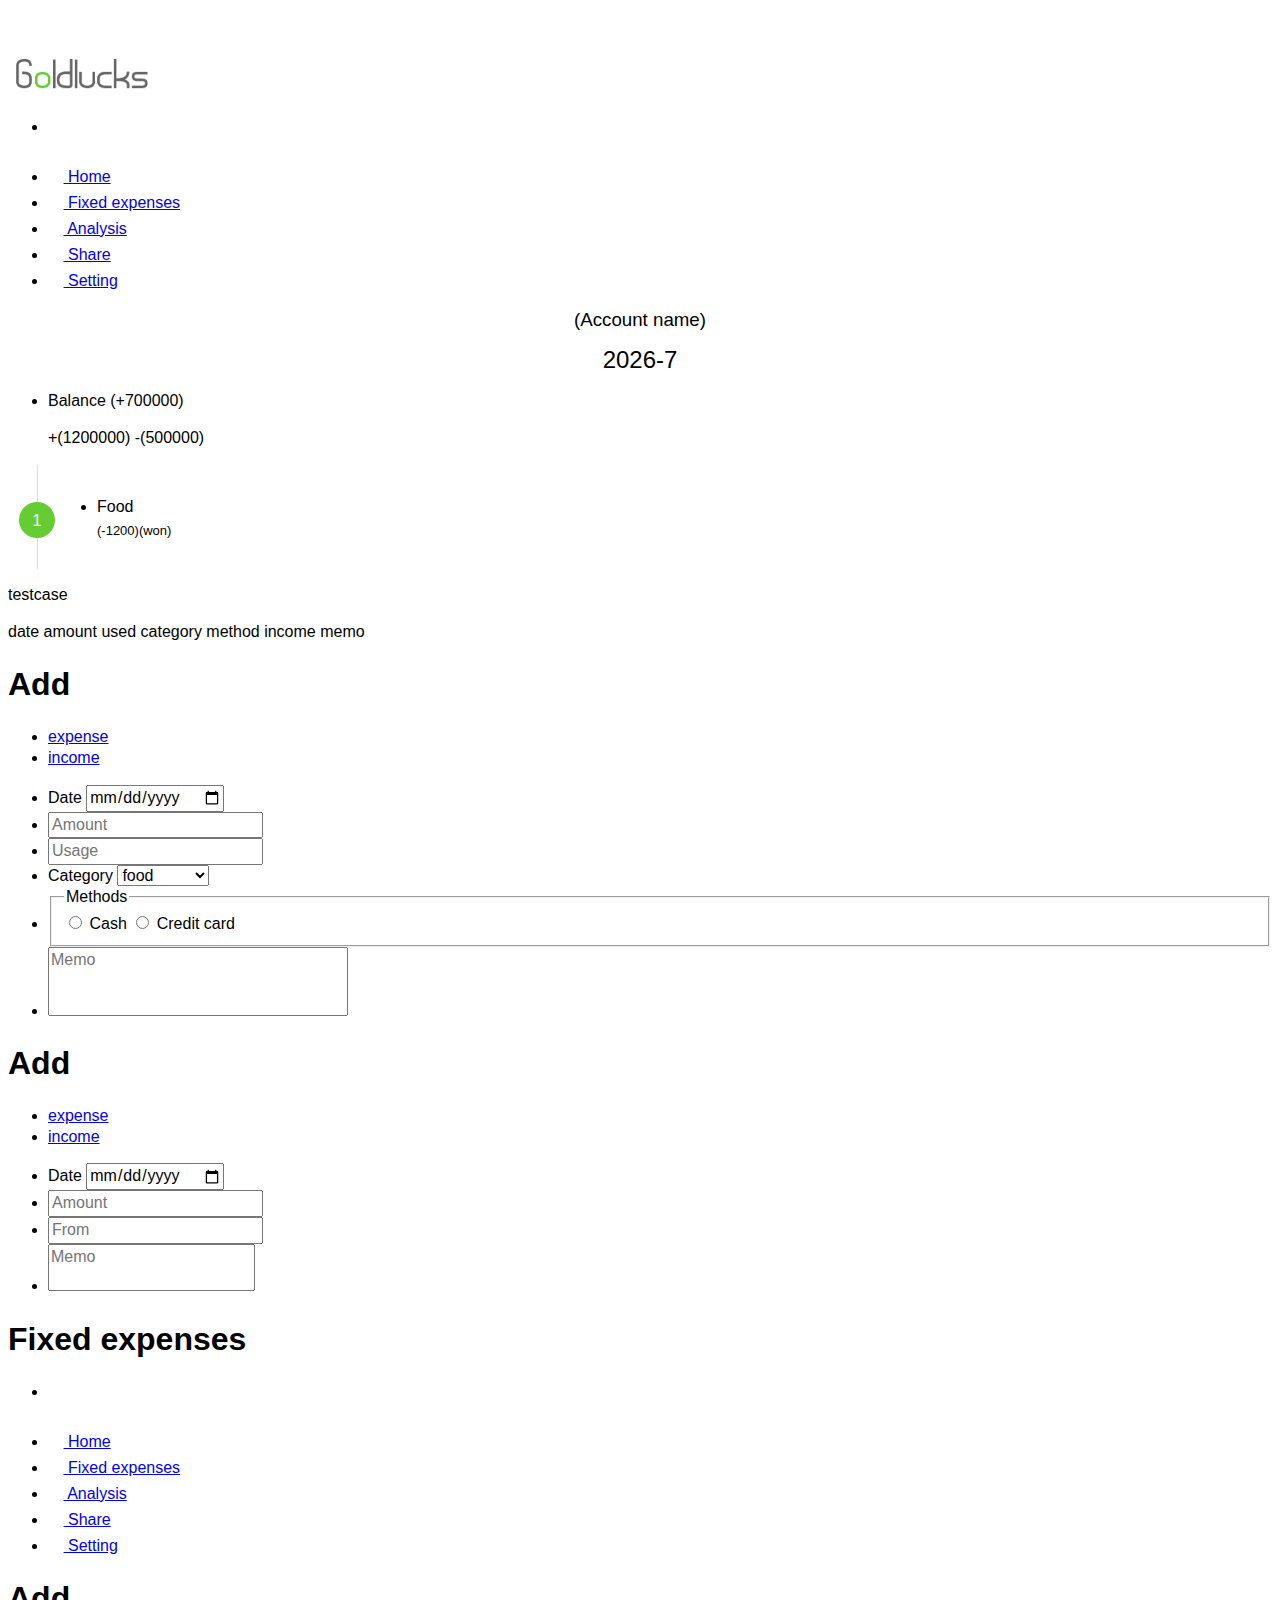
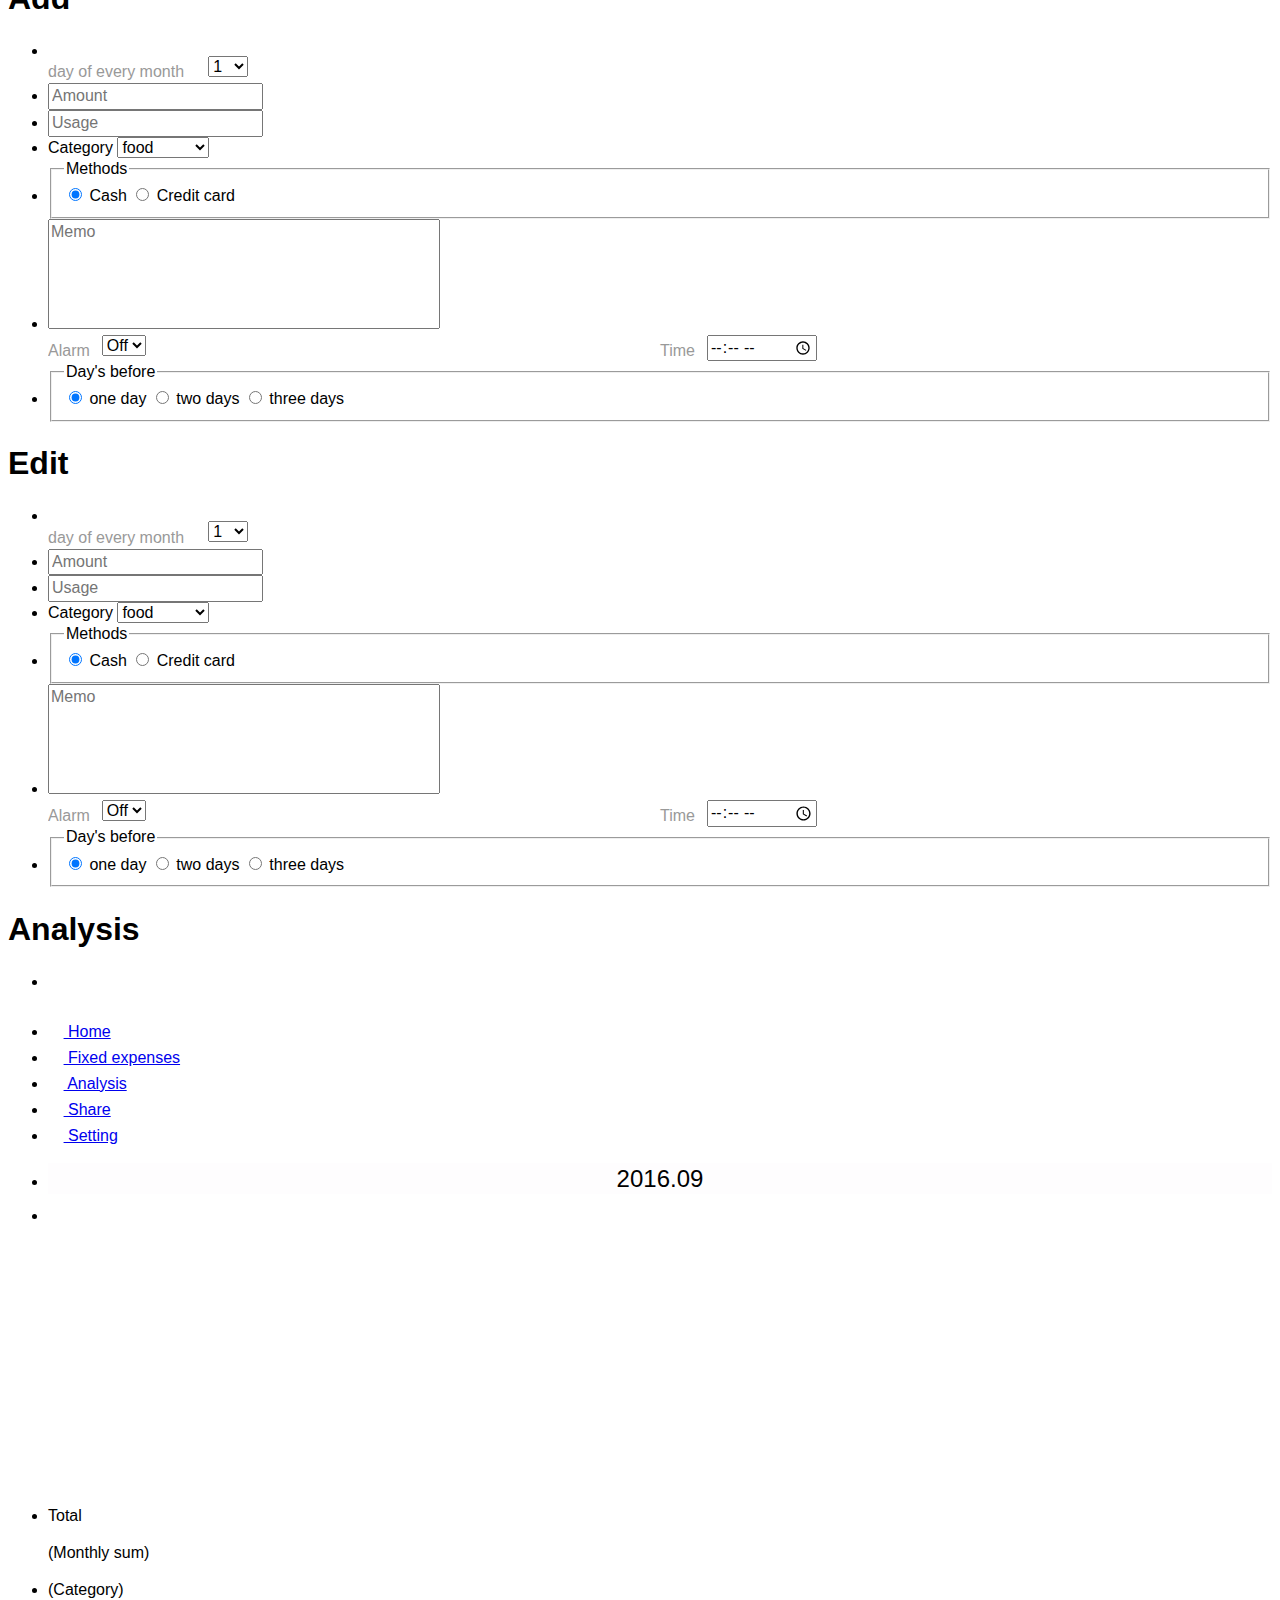
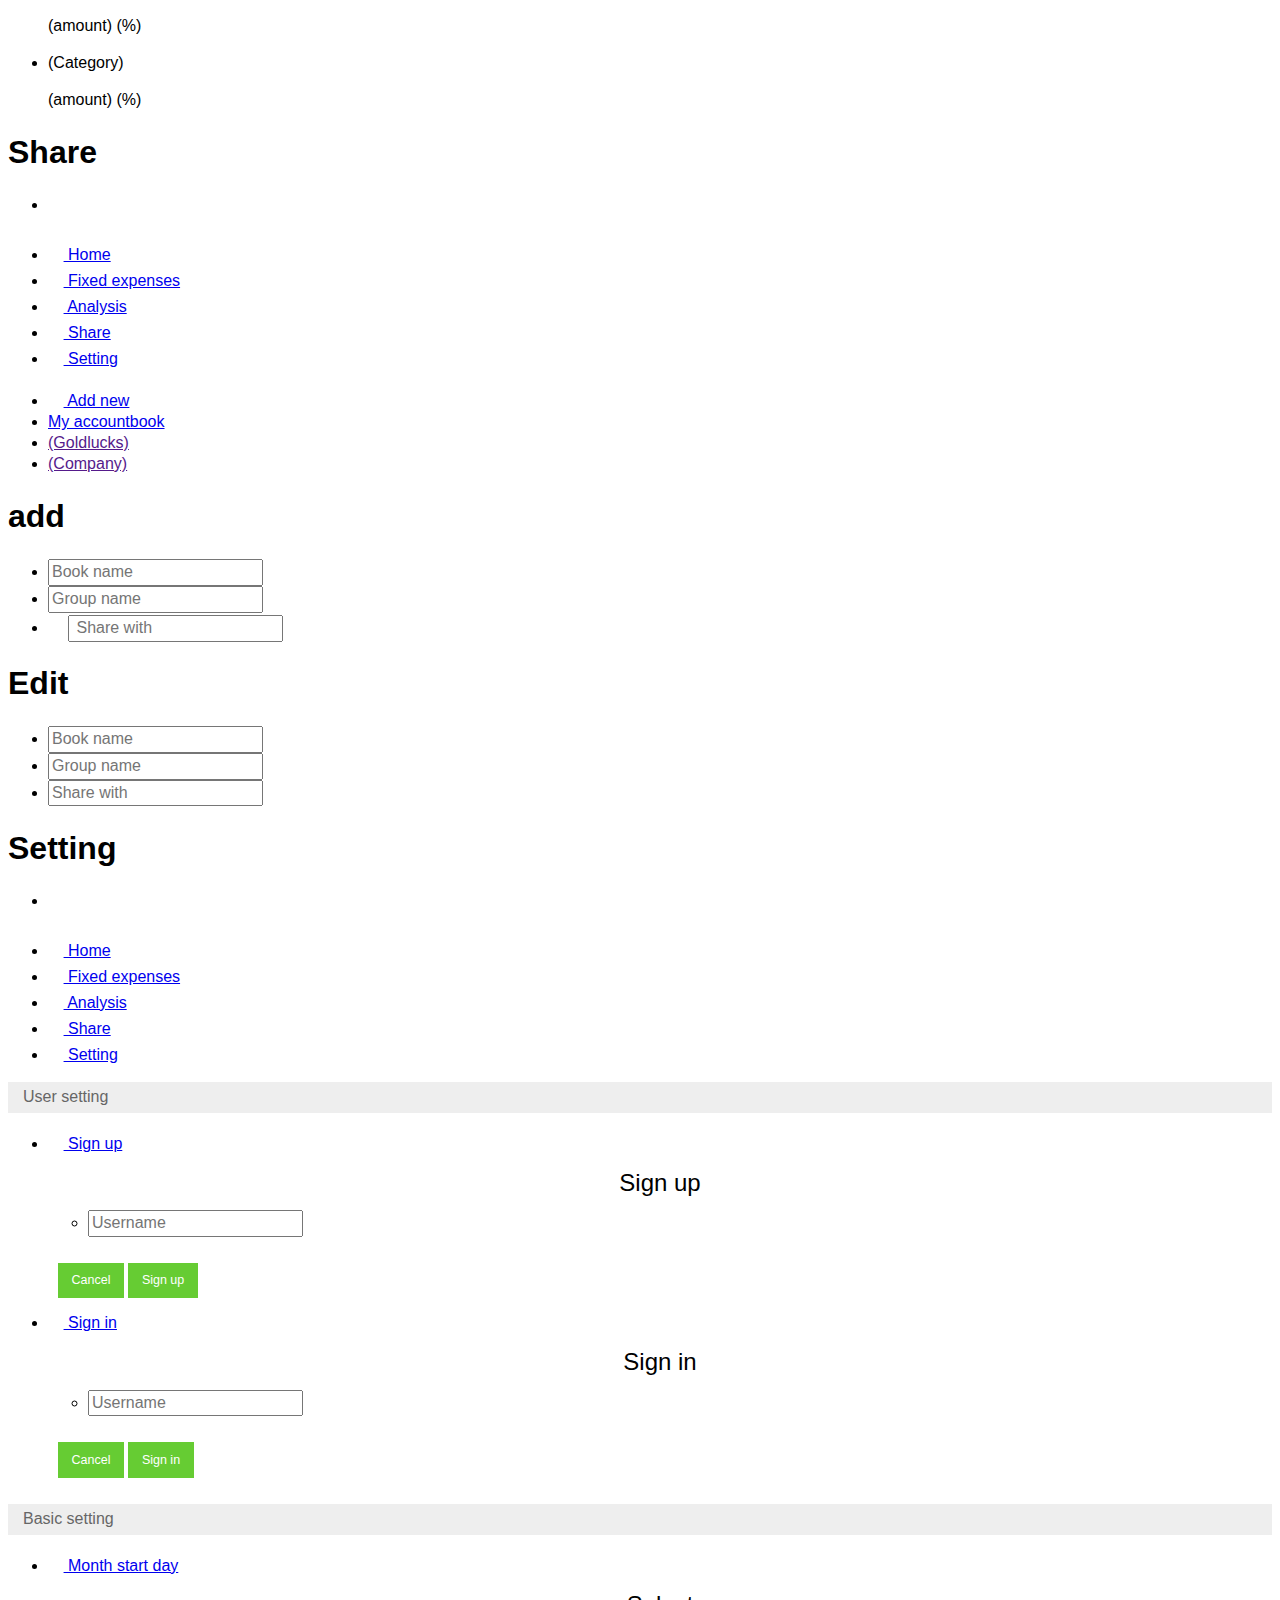
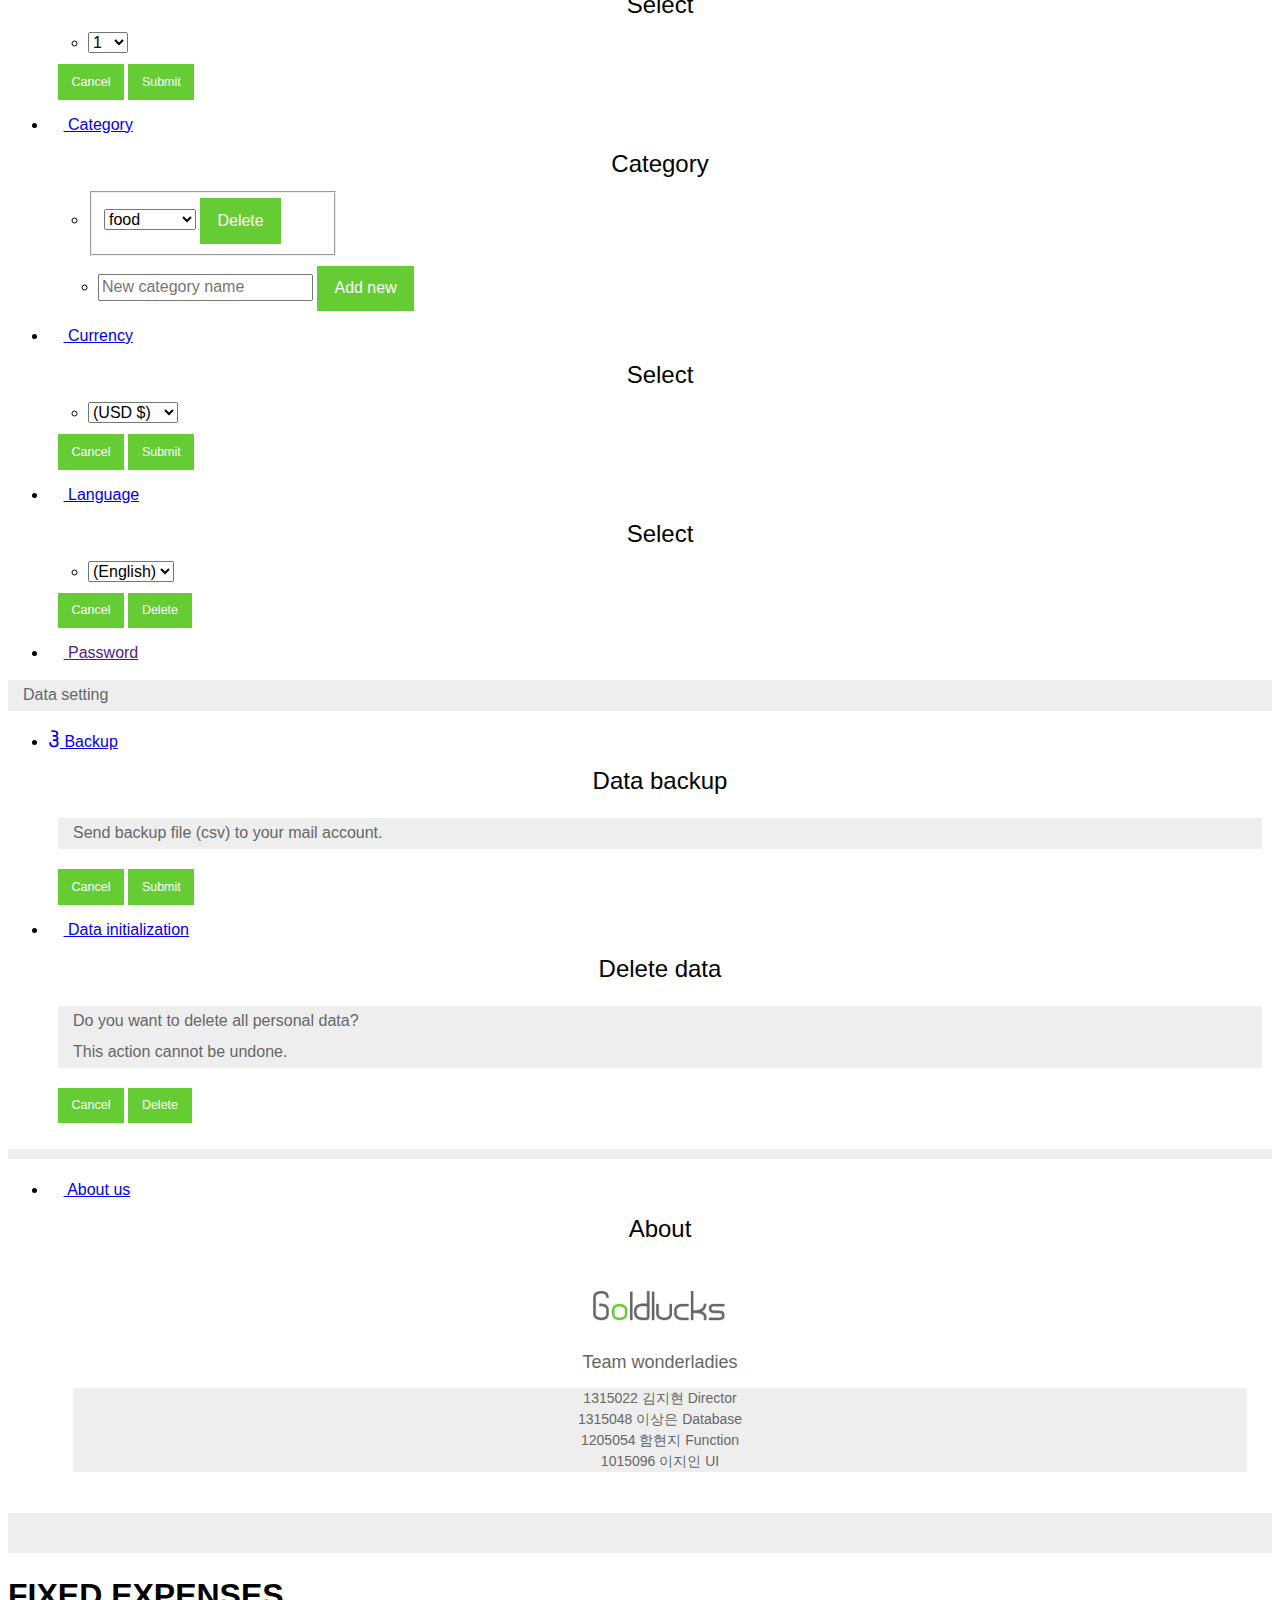
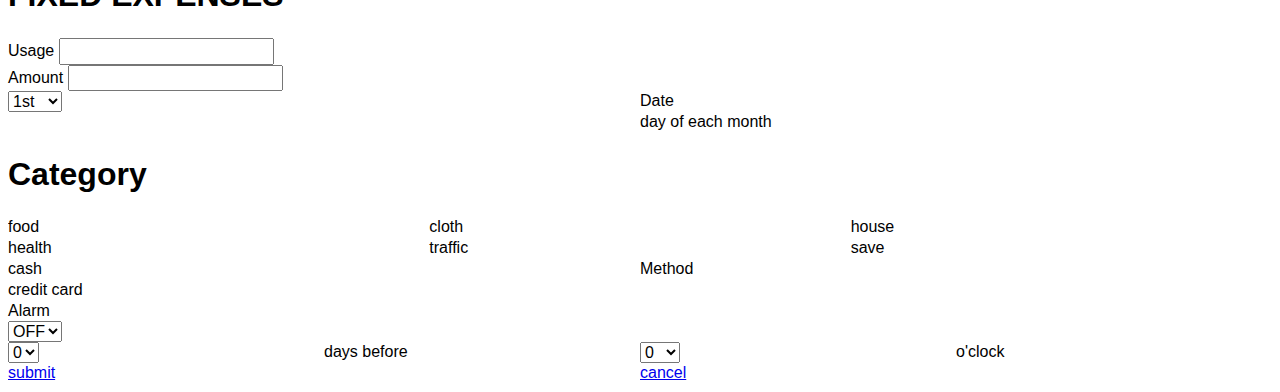
==== index.html @ 61379278 "Merge all html files in one file(INDEX.html)**" ====
﻿﻿<!DOCTYPE html>
<html>

<head>
    <meta http-equiv="content-type" content="text/html; charset=utf-8">
    <meta name="viewport" content="width=device-width, initial-scale=1.0, user-scalable=no">
    <title>Goldlucks</title>
    <link rel="stylesheet" type="text/css" href="css/jquery.mobile.theme.css">
    <script type="text/javascript" src="js/jquery.js"></script>
    <script type="text/javascript" src="js/jquery.mobile-1.4.5.js"></script>
    <script type="text/javascript" src="js/alarm.js"></script>
    <script type="text/javascript" src="js/database.js"></script>
    <script type="text/javascript" src="js/main.js"></script>
        <script src="js/echarts.js"></script>
    <script type="text/javascript">
        // configure for module loader
        require.config({
            paths: {
                echarts: './js'
            }
        });

        // use
        require(
            [
                'echarts', // require the specific chart type
                'echarts/chart/pie'
            ],
            function (ec) {
                // Initialize after dom ready
                var myChart = ec.init(document.getElementById('chart'), 'helianthus');
                var idx = 1;
                var option = {
                    title: {
                        /*
                            text: 'Analysis',
                            subtext: 'now successT_T',
                            x:'center'*/
                    },
                    tooltip: {
                        trigger: 'item',
                        formatter: "{a} <br/>{b} : {c} ({d}%)"
                    },
                    legend: {
                        /*  orient : 'vertical',
                          x : 'left', */
                        y: 'bottom',
                        data: ['data1', 'data2', 'data3', 'data4', 'data5']
                    },
                    toolbox: {
                        show: false,
                        feature: {
                            mark: { show: false },
                            dataView: { show: false, readOnly: true },
                            magicType: {
                                show: false,
                                type: ['pie', 'funnel'],
                                option: {
                                    funnel: {
                                        x: '25%',
                                        width: '50%',
                                        funnelAlign: 'left',
                                        max: 1548
                                    }
                                }
                            },
                            restore: { show: false },
                            saveAsImage: { show: false }
                        }
                    },
                    series: [
                        {
                            name: 'ddd',
                            type: 'pie',
                            radius: '70%',
                            center: ['50%', '45%'],
                            data: [
                                { value: 335, name: 'data1' },
                                { value: 310, name: 'data2' },
                                { value: 234, name: 'data3' },
                                { value: 135, name: 'data4' },
                                { value: 1548, name: 'data5' }
                            ]
                        }
                    ]
                };               // Load data into the ECharts instance 
                myChart.setOption(option);
            }
        );
    </script>
</head>

<body>
    <div data-role="page" id="mainpage">
        <div data-role="header" data-position="fixed" data-tap-toggle="false">
            <a href="#sidebar" data-icon="ion-navicon-round" data-iconpos="notext"></a>
            <h1 class="header-title"><img src="images/logo.png" width="150" height="45"></h1>
            <a href="#page1" data-ajax="false" data-icon="ion-plus" data-iconpos="notext"></a>
        </div>
        <div data-role="panel" data-display="push" id="sidebar">
            <ul data-role="listview">
                <li class="aa"><div><img class="ui-center" src="images/panel.png" width="150" height="45"></div>
                </li>
                <li><a href="#slidebar" data-ajax="false"><i class="ui-icon-ion-android-home"></i>
                Home</a>
                </li>
                <li><a href="#fixed" data-ajax="false"><i class="ui-icon-ion-card"></i>
                Fixed expenses</a>
                </li>
                <li><a href="test.html#analysis" data-ajax="false"><i class="ui-icon-ion-pie-graph"></i>
                Analysis</a>
                </li>
                <li><a href="#share" data-ajax="false"><i class="ui-icon-ion-android-people"></i>
                Share</a>
                </li>
                <li><a href="#setting" data-ajax="false"><i class="ui-icon-ion-android-settings"></i>
                Setting</a>
                </li>
            </ul>
        </div>
        <div data-role="content" id="mainContents">
            <div data-role="content" data-theme="c" data-position="fixed" data-tap-toggle="false">
                <h3>(Account name)</h3>
                <h2 id="mainMonths">
                <a href="#"><i class="ui-icon-ion-ios-arrow-back"></i></a>
                2016.09
                <a href="#"><i class="ui-icon-ion-ios-arrow-forward"></i></a></h2>
            </div>
            <ul data-role="listview">
                <li data-role="fieldcontain">
                    Balance (+700000)
                    <p class="ui-li-aside">+(1200000) -(500000)</p>
                </li>
            </ul>
            <section id="cd-timeline" class="cd-container">
                <div class="cd-timeline-block">
                    <div class="cd-timeline-img">
                        <span class="cd-date">8</span>
                    </div>
                    <div class="cd-timeline-content">
                        <ul data-role="listview">
                            <li>(food)
                                <p class="ui-li-aside2">(-12000)(won)</p>
                            </li>
                            <li>(coffee)
                                <p class="ui-li-aside2">(-8000)(won)</p>
                            </li>
                            <li>(education)
                                <p class="ui-li-aside2">(-150000)(won)</p>
                            </li>
                        </ul>
                    </div>
                </div>
                <div class="cd-timeline-block">
                    <div class="cd-timeline-img">
                        <span class="cd-date">9</span>
                    </div>
                    <div class="cd-timeline-content">
                        <ul data-role="listview">
                            <li>(coffee)
                                <p class="ui-li-aside2">(-6000)(won)</p>
                            </li>
                            <li>(allowance)
                                <p class="ui-li-aside1">(+50000)(won)</p>
                            </li>
                        </ul>
                    </div>
                </div>
                <div class="cd-timeline-block">
                    <div class="cd-timeline-img">
                        <span class="cd-date">10</span>
                    </div>
                    <div class="cd-timeline-content">
                        <ul data-role="listview">
                            <li>(traffic)
                                <p class="ui-li-aside2">(-4000)(won)</p>
                            </li>
                        </ul>
                    </div>
                </div>
                <div class="cd-timeline-block">
                    <div class="cd-timeline-img">
                        <span class="cd-date">12</span>
                    </div>
                    <div class="cd-timeline-content">
                        <ul data-role="listview">
                            <li>(salary)
                                <p class="ui-li-aside1">(+900000)(won)</p>
                            </li>
                            <li>(food)
                                <p class="ui-li-aside2">(-10000)(won)</p>
                            </li>
                            <li>(beauty)
                                <p class="ui-li-aside2">(-35000)(won)</p>
                            </li>
                            <li>(clothes)
                                <p class="ui-li-aside2">(-50000)(won)</p>
                            </li>
                        </ul>
                    </div>
                    <div class="cd-timeline-block">
                        <div class="cd-timeline-img">
                            <span class="cd-date">13</span>
                        </div>
                        <div class="cd-timeline-content">
                            <ul data-role="listview">
                                <li>(coffee)
                                    <p class="ui-li-aside2">(-6000)(won)</p>
                                </li>
                            </ul>
                        </div>
                    </div>
                </div>
            </section>
            <ul data-role="listview" id="id1">
            </ul>


    <!--Sangeun's code-->
    <p id="testcase"> testcase </p>
			date  amount  used category method income memo
 			<ol>
				<li id="sampleList" style="display:none"> <!-- style="display:none"  -->
					<span class="showDate">date</span>
					<span class="showAmount">amount</span>
					<span class="showUsed">used</span>
					<span class="showCat">cat</span>
					<span class="showMethod">method</span>
					<span class="showIncome">income</span>
					<span class="showMemo">memo</span>
				</li>
			</ol>
      <!--end Sangeun's code-->

        </div>
    </div>










    <div data-role="page" id="page1">
        <div data-role="header" data-position="fixed" data-tap-toggle="false">
            <a href="#mainpage"  data-icon="ion-chevron-left" data-iconpos="notext"></a>
            <h1 class="header-title">Add</h1>
            <a href="#mainpage" data-icon="ion-checkmark-round" data-iconpos="notext" id="addExpense"></a>
        </div>
        <div data-role="navbar" data-id="mode" id="navi">
            <ul>
                <li class="dd" ><a href="#" class="ui-btn-active ui-state-persist">expense</a>
                </li>
                <li><a href="#page2">income</a>
                </li>
            </ul>
        </div>
        <div data-role="content">
            <ul data-role="listview">
                <li data-role="fieldcontain">
                    <label>Date</label>
                    <input ata-corners="false" type="date" value="" data-clear-btn="true" data-clear-btn-text="" placeholder="01.01.2000" placeholder="Date" id="datepicker">
                </li>
                <li data-role="fieldcontain">
                    <input data-corners="false" type="number" value="" data-clear-btn="true" data-clear-btn-text="" placeholder="Amount" id="eAmount">
                </li>
                <li data-role="fieldcontain">
                    <input data-corners="false" type="text" value="" data-clear-btn-text="" data-clear-btn="true" placeholder="Usage" id="eUsed">
                </li>
                <li data-role="fieldcontain">
                    <label for="select1">Category</label>
                    <select name="select1" id="select1" data-mini="true">
                        <option>food</option>
                        <option>clothes</option>
                        <option>house</option>
                        <option>health</option>
                        <option>beauty</option>
                        <option>traffic</option>
                        <option>education</option>
                        <option>saving</option>
                    </select>
                </li>
<!--Sangeun's code
                <div data-role="collapsible" data-inset="false">
                    <h3>Category</h3>
                    <fieldset data-role="controlgroup" data-type="horizontal" data-mini="true" data-corners="false">
                        <input type="radio" name="radio3" id="cat1" checked="checked" >
                        <label for="cat1">food</label>
                        <input type="radio" name="radio3" id="cat2">
                        <label for="cat2">cloth</label>
                        <input type="radio" name="radio3" id="cat3">
                        <label for="cat3">house</label>
                        <input type="radio" name="radio3" id="cat4">
                        <label for="cat4">health</label>
                        <input type="radio" name="radio3" id="cat5">
                        <label for="cat5">traffic</label>
                        <input type="radio" name="radio3" id="cat6">
                        <label for="cat6">save</label>
                    </fieldset>
                </div>
-->
                <li data-role="fieldcontain">
                    <fieldset data-role="controlgroup" data-type="horizontal" data-mini="true" >
                        <legend>Methods</legend>
                        <input type="radio" name="radio" id="radio1" value="on" checked="checked">
                        <label for="radio1">Cash</label>
                        <input type="radio" name="radio" id="radio2" value="off" >
                        <label for="radio2">Credit card</label>
                    </fieldset>
                </li>
                <li data-role="fieldcontain">
                    <textarea data-corners="false" cols="30" rows="3" placeholder="Memo" id="eMemo"></textarea>
                </li>
            </ul>
        </div>
    </div>

    <div data-role="page" id="page2">
        <div data-role="header" data-position="fixed" data-tap-toggle="false">
            <a href="#mainpage" data-icon="ion-chevron-left" data-iconpos="notext"></a>
            <h1 class="header-title">Add</h1>
            <a href="#mainpage" data-icon="ion-checkmark-round" data-iconpos="notext" id="addIncome"></a>
        </div>
        <div data-role="navbar" data-id="mode" data-position="fixed" class="tabbar">
            <ul>
                <li><a href="#page1">expense</a>
                </li>
                <li><a href="#" class="ui-btn-active ui-state-persist">income</a>
                </li>
            </ul>
        </div>
        <div data-role="content" id="Div1">
            <ul data-role="listview">
                <li data-role="fieldcontain">
                    <label>Date</label>
                    <input type="date" id="datepicker2" placeholder="Date" >
                </li>
                <li data-role="fieldcontain">
                    <input type="number" id="iAmount" placeholder="Amount" >
                </li>
                <li data-role="fieldcontain">
                    <input id="iUsed" placeholder="From" >
                </li>
                <li data-role="fieldcontain">
                    <textarea id="iMemo" placeholder="Memo" ></textarea>
                </li>
            </ul>
        </div>
    </div>















    <div data-role="page" id="fixed">
        <div data-role="header" data-position="fixed" data-tap-toggle="false">
            <a href="#sidebar3" data-icon="ion-navicon-round" data-iconpos="notext"></a>
            <h1 class="header-title">Fixed expenses</h1>
            <a href="#fixedadd" data-ajax="false" data-icon="ion-plus" data-iconpos="notext"></a>
        </div>
        <div data-role="panel" data-display="push" id="sidebar3">
            <ul data-role="listview">
                <li class="aa"><div><img class="ui-center" src="images/panel.png" width="150" height="45"></div>
                </li>
                <li><a href="#mainpage" data-ajax="false"><i class="ui-icon-ion-android-home"></i>
                Home</a>
                </li>
                <li><a href="#slidebar" data-ajax="false"><i class="ui-icon-ion-card"></i>
                Fixed expenses</a>
                </li>
                <li><a href="test.html#analysis" data-ajax="false"><i class="ui-icon-ion-pie-graph"></i>
                Analysis</a>
                </li>
                <li><a href="#share" data-ajax="false"><i class="ui-icon-ion-android-people"></i>
                Share</a>
                </li>
                <li><a href="#setting" data-ajax="false"><i class="ui-icon-ion-android-settings"></i>
                Setting</a>
                </li>
            </ul>
        </div>
        <div data-role="content">
            <ul id="alarmList"data-role="listview" data-inset="true">
                <li><a href="#fixededit" data-ajax="false">(day) of every month (category) (amount)</a>
                </li>
            </ul>
        </div>
    </div>

    <div data-role="page" id="fixedadd">
        <div data-role="header" data-position="fixed" data-tap-toggle="false">
            <a href="#fixed" rel="external" data-icon="ion-chevron-left" data-iconpos="notext"></a>
            <h1 class="header-title">Add</h1>
            <a id="fixed-add-btn" data-icon="ion-checkmark-round" data-iconpos="notext"></a>
        </div>
        <div data-role="content">
            <ul data-role="listview">
                <li data-role="fieldcontain">
                    <div class="ui-field-contain">
                        <label for="select1">day of every month</label>
                        <select name="select1" id="select2" data-mini="true">
                            <option>1</option>
                            <option>2</option>
                            <option>3</option>
                            <option>4</option>
                            <option>5</option>
                            <option>6</option>
                            <option>7</option>
                            <option>8</option>
                            <option>9</option>
                            <option>10</option>
                            <option>11</option>
                            <option>12</option>
                            <option>13</option>
                            <option>14</option>
                            <option>15</option>
                            <option>16</option>
                            <option>17</option>
                            <option>18</option>
                            <option>19</option>
                            <option>20</option>
                            <option>21</option>
                            <option>22</option>
                            <option>23</option>
                            <option>24</option>
                            <option>25</option>
                            <option>26</option>
                            <option>27</option>
                            <option>28</option>
                            <option>29</option>
                            <option>30</option>
                            <option>31</option>
                        </select>
                    </div>
                </li>
                <li data-role="fieldcontain">
                    <input id="fixedAmount"data-corners="false" type="number" value="" placeholder="Amount">
                </li>
                <li data-role="fieldcontain">
                    <input id="fixedUsage"data-corners="false" type="text" value="" placeholder="Usage">
                </li>
                <li data-role="fieldcontain">
                    <label for="select2">Category</label>
                    <select name="select2" id="select3" data-mini="true">
                        <option>food</option>
                        <option>clothes</option>
                        <option>house</option>
                        <option>health</option>
                        <option>beauty</option>
                        <option>traffic</option>
                        <option>education</option>
                        <option>saving</option>
                    </select>
                </li>
                <li data-role="fieldcontain">
                    <fieldset id="fixedMethod" data-role="controlgroup" data-type="horizontal" data-mini="true">
                        <legend>Methods</legend>
                        <input type="radio" name="radio" id="radio3" value="on" checked="checked">
                        <label for="radio1">Cash</label>
                        <input type="radio" name="radio" id="radio4" value="off">
                        <label for="radio2">Credit card</label>
                    </fieldset>
                </li>
                <li data-role="fieldcontain">
                    <textarea id="fixedMemo"cols="40" rows="5" placeholder="Memo"></textarea>
                </li>
                <li class="ui-grid-a" data-role="fieldcontain">
                    <div class="ui-block-a">
                        <div class="ui-field-contain">
                            <label>Alarm</label>
                            <select data-role="flipswitch" data-mini="true">
                                <option value="off">Off</option>
                                <option value="on">On</option>
                            </select>
                        </div>
                    </div>
                    <div class="ui-block-b">
                        <div class="ui-field-contain">
                            <label>Time</label>
                            <input type="time" id="fixedTime">
                        </div>
                    </div>
                </li>
                <li data-role="fieldcontain">
                    <fieldset id="fixedBefore"data-role="controlgroup" data-type="horizontal" data-mini="true" data-corners="false">
                        <legend>Day's before</legend>
                        <input type="radio" name="radio2" id="radio5" checked="checked">
                        <label for="radio3">one day</label>
                        <input type="radio" name="radio2" id="radio6">
                        <label for="radio4">two days</label>
                        <input type="radio" name="radio2" id="radio7">
                        <label for="radio5">three days</label>
                    </fieldset>
                </li>
            </ul>
        </div>
    </div>

        <div data-role="page" id="fixededit">
        <div data-role="header" data-position="fixed" data-tap-toggle="false">
            <a href="#fixed" rel="external" data-icon="ion-chevron-left" data-iconpos="notext"></a>
            <h1 class="header-title">Edit</h1>
            <a href="#" data-icon="ion-checkmark-round" data-iconpos="notext"></a>
        </div>
        <div data-role="content">
            <ul data-role="listview">
                <li data-role="fieldcontain">
                    <div class="ui-field-contain">
                        <label for="select1">day of every month</label>
                        <select name="select1" id="select4" data-mini="true">
                            <option>1</option>
                            <option>2</option>
                            <option>3</option>
                            <option>4</option>
                            <option>5</option>
                            <option>6</option>
                            <option>7</option>
                            <option>8</option>
                            <option>9</option>
                            <option>10</option>
                            <option>11</option>
                            <option>12</option>
                            <option>13</option>
                            <option>14</option>
                            <option>15</option>
                            <option>16</option>
                            <option>17</option>
                            <option>18</option>
                            <option>19</option>
                            <option>20</option>
                            <option>21</option>
                            <option>22</option>
                            <option>23</option>
                            <option>24</option>
                            <option>25</option>
                            <option>26</option>
                            <option>27</option>
                            <option>28</option>
                            <option>29</option>
                            <option>30</option>
                            <option>31</option>
                        </select>
                    </div>
                </li>
                <li data-role="fieldcontain">
                    <input data-corners="false" type="number" value="" placeholder="Amount">
                </li>
                <li data-role="fieldcontain">
                    <input data-corners="false" type="text" value="" placeholder="Usage">
                </li>
                <li data-role="fieldcontain">
                    <label for="select2">Category</label>
                    <select name="select2" id="select5" data-mini="true">
                        <option>food</option>
                        <option>clothes</option>
                        <option>house</option>
                        <option>health</option>
                        <option>beauty</option>
                        <option>traffic</option>
                        <option>education</option>
                        <option>saving</option>
                    </select>
                </li>
                <li data-role="fieldcontain">
                    <fieldset data-role="controlgroup" data-type="horizontal" data-mini="true">
                        <legend>Methods</legend>
                        <input type="radio" name="radio3" id="radio8" value="on" checked="checked">
                        <label for="radio6">Cash</label>
                        <input type="radio" name="radio3" id="radio9" value="off">
                        <label for="radio7">Credit card</label>
                    </fieldset>
                </li>
                <li data-role="fieldcontain">
                    <textarea cols="40" rows="5" placeholder="Memo"></textarea>
                </li>
                <li class="ui-grid-a" data-role="fieldcontain">
                    <div class="ui-block-a">
                        <div class="ui-field-contain">
                            <label>Alarm</label>
                            <select data-role="flipswitch" data-mini="true">
                                <option value="off">Off</option>
                                <option value="on">On</option>
                            </select>
                        </div>
                    </div>
                    <div class="ui-block-b">
                        <div class="ui-field-contain">
                            <label>Time</label>
                            <input type="time" value="">
                        </div>
                    </div>
                </li>
                <li data-role="fieldcontain">
                    <fieldset data-role="controlgroup" data-type="horizontal" data-mini="true" data-corners="false">
                        <legend>Day's before</legend>
                        <input type="radio" name="radio4" id="radio10" checked="checked">
                        <label for="radio8">one day</label>
                        <input type="radio" name="radio4" id="radio11">
                        <label for="radio9">two days</label>
                        <input type="radio" name="radio4" id="radio12">
                        <label for="radio10">three days</label>
                    </fieldset>
                </li>
            </ul>
        </div>
    </div>





















    <div data-role="page" id="analysis">
        <div data-role="header" data-position="fixed" data-tap-toggle="false">
            <a href="#sidebar2" data-icon="ion-navicon-round" data-iconpos="notext"></a>
            <h1 class="header-title">Analysis</h1>
        </div>
        <div data-role="panel" data-display="push" id="sidebar2">
            <ul data-role="listview">
                <li class="aa"><div><img class="ui-center" src="images/panel.png" width="150" height="45"></div>
                </li>
                <li><a href="#mainpage" data-ajax="false"><i class="ui-icon-ion-android-home"></i> Home</a>
                </li>
                <li><a href="#fixed" data-ajax="false"><i class="ui-icon-ion-card"></i> Fixed expenses</a>
                </li>
                <li><a href="#slidebar" data-ajax="false"><i class="ui-icon-ion-pie-graph"></i> Analysis</a>
                </li>
                <li><a href="#share" data-ajax="false"><i class="ui-icon-ion-android-people"></i> Share</a>
                </li>
                <li><a href="#setting" data-ajax="false"><i class="ui-icon-ion-android-settings"></i> Setting</a>
                </li>
            </ul>
        </div>
        <div data-role="content">
            <ul data-role="listview" data-divider-theme="a">
                <li style="background: #fefdfe;">
                    <h2><a href="#"><i class="ui-icon-ion-ios-arrow-back"></i></a>
                    2016.09 
                    <a href="#"><i class="ui-icon-ion-ios-arrow-forward"></i></a></h2>
                </li>
                <li>
                    <div id="chart" style="height:300px;"></div>
                </li>
                <li data-role="list-divider">Total
                    <p class="ui-li-aside">(Monthly sum)</p>
                </li>
                <li>(Category)
                    <p class="ui-li-aside">(amount) (%)</p>
                </li>
                <li>(Category)
                    <p class="ui-li-aside">(amount) (%)</p>
                </li>
            </ul>
        </div>
    </div>
    














    <div data-role="page" id="share">
        <div data-role="header" data-position="fixed" data-tap-toggle="false">
            <a href="#sidebar4" data-icon="ion-navicon-round" data-iconpos="notext"></a>
            <h1 class="header-title">Share</h1>
            <a href="" data-ajax="false" data-icon="ion-refresh" data-iconpos="notext"></a>
        </div>
        <div data-role="panel" data-display="push" id="sidebar4">
            <ul data-role="listview">
                <li class="aa"><div><img class="ui-center" src="images/panel.png" width="150" height="45"></div>
                </li>
                <li><a href="#mainpage" data-ajax="false"><i class="ui-icon-ion-android-home"></i> Home</a>
                </li>
                <li><a href="#fixed" data-ajax="false"><i class="ui-icon-ion-card"></i> Fixed expenses</a>
                </li>
                <li><a href="test.html#analysis" data-ajax="false"><i class="ui-icon-ion-pie-graph"></i> Analysis</a>
                </li>
                <li><a href="#slidebar" data-ajax="false"><i class="ui-icon-ion-android-people"></i> Share</a>
                </li>
                <li><a href="#setting" data-ajax="false"><i class="ui-icon-ion-android-settings"></i> Setting</a>
                </li>
            </ul>
        </div>
        <div data-role="content">
            <ul data-role="listview">
                <li><a href="#shareadd" data-ajax="false"><i class="ui-icon-ion-plus-round"></i>
                Add new</a>
                </li>
                <li><a href="#shareedit" data-ajax="false"><i class="ui-icon-"></i>
                My accountbook</a>
                </li>
                <li><a href="" data-ajax="false"><i class="ui-icon-"></i>
                (Goldlucks)</a>
                </li>
                <li><a href="" data-ajax="false"><i class="ui-icon-"></i>
                (Company)</a>
                </li>
            </ul>
        </div>
    </div>

    <div data-role="page" id="shareadd">
        <div data-role="header" data-position="fixed" data-tap-toggle="false">
            <a href="#share" data-icon="ion-chevron-left" data-iconpos="notext"></a>
            <h1 class="header-title">add</h1>
            <a href="" data-ajax="false" data-icon="ion-checkmark-round" data-iconpos="notext"></a>
        </div>
        <div data-role="content">
            <ul data-role="listview">
                <li data-role="fieldcontain">
                    <input id="Text2" placeholder="Book name">
                </li>
                <li data-role="fieldcontain">
                    <input id="Text1" placeholder="Group name">
                </li>
                <li data-role="fieldcontain">
                <label for="with"><a href="#" data-ajax="false"><i class="ui-icon-ion-plus-round"></i></a></label>
                    <input id="with" placeholder=" Share with">
                </li>            
            </ul>
        </div>
    </div>
    
     <div data-role="page" id="shareedit">
        <div data-role="header" data-position="fixed" data-tap-toggle="false">
            <a href=# data-icon="ion-trash-b" data-iconpos="notext"></a>
            <h1 class="header-title">Edit</h1>
            <a href="#share" data-ajax="false" data-icon="ion-checkmark-round" data-iconpos="notext"></a>
        </div>
        <div data-role="content">
            <ul data-role="listview">
                <li data-role="fieldcontain">
                    <input id="Text3" placeholder="Book name">
                </li>
                <li data-role="fieldcontain">
                    <input id="Text4" placeholder="Group name">
                </li>
                <li data-role="fieldcontain">
                    <input id="Text5" placeholder="Share with">
                </li>
            </ul>
        </div>
    </div>




    <div data-role="page" id="setting">
        <div data-role="header" data-position="fixed" data-tap-toggle="false">
            <a href="#sidebar5" data-icon="ion-navicon-round" data-iconpos="notext"></a>
            <h1 class="header-title">Setting</h1>
        </div>
        <div data-role="panel" data-display="push" id="sidebar5">
            <ul data-role="listview">
                <li class="aa"><div><img class="ui-center" src="images/panel.png" width="150" height="45"></div>
                </li>
                <li><a href="#mainpage" data-ajax="false"><i class="ui-icon-ion-android-home"></i>
                Home</a>
                </li>
                <li><a href="#fixed" data-ajax="false"><i class="ui-icon-ion-card"></i>
                Fixed expenses</a>
                </li>
                <li><a href="test.html#analysis" data-ajax="false"><i class="ui-icon-ion-pie-graph"></i>
                Analysis</a>
                </li>
                <li><a href="#share" data-ajax="false"><i class="ui-icon-ion-android-people"></i>
                Share</a>
                </li>
                <li><a href="#slidebar" data-ajax="false"><i class="ui-icon-ion-android-settings"></i>
                Setting</a>
                </li>
            </ul>
        </div>
        <div data-role="content">
            <div class="ui-padding-left">
                <p>User setting</p>
                <ul data-role="listview">
                    <li><a href="#signup" data-rel="popup" data-position-to="window"><i class="ui-icon-ion-android-people"></i>
                Sign up</a>
                        <div data-role="popup" id="signup">
                            <div data-role="header" data-theme="c">
                                <h2 class="header-title">Sign up</h2>
                            </div>
                            <form>
                                <ul data-role="listview">
                                    <li data-role="fieldcontain">
                                        <label for="un" class="ui-hidden-accessible">Username:</label>
                                        <input type="text" id="un" value="" placeholder="Username">
                                    </li>
                                   <!-- <li data-role="fieldcontain">
                                        <label for="pw" class="ui-hidden-accessible">Password:</label>
                                        <input type="password" id="pw" value="" placeholder="Password">
                                    </li> --> 
                                </ul>
                            </form>
                            <div role="main" class="ui-content ui-padding">
                                <a href="#" data-rel="back" class="ui-btn ui-btn-c ui-btn-inline ui-mini">Cancel</a>
                                <a href="#" data-rel="back" class="ui-btn ui-btn-c ui-btn-inline ui-mini">Sign up</a>
                            </div>
                        </div>
                    </li>
                    <li><a href="#signin" data-rel="popup" data-position-to="window"><i class="ui-icon-ion-android-people"></i>
                Sign in</a>
                        <div data-role="popup" id="signin">
                            <div data-role="header" data-theme="c">
                                <h2 class="header-title">Sign in</h2>
                            </div>
                            <form>
                                <ul data-role="listview">
                                    <li data-role="fieldcontain">
                                        <label for="un" class="ui-hidden-accessible">Username:</label>
                                        <input type="text" id="Text6" value="" placeholder="Username">
                                    </li>
                                  <!-- <li data-role="fieldcontain">
                                        <label for="pw" class="ui-hidden-accessible">Password:</label>
                                        <input type="password" id="pw" value="" placeholder="Password">
                                    </li> -->  
                                </ul>
                            </form>
                            <div role="main" class="ui-content ui-padding">
                                <a href="#" data-rel="back" class="ui-btn ui-btn-c ui-btn-inline ui-mini">Cancel</a>
                                <a href="#" data-rel="back" class="ui-btn ui-btn-c ui-btn-inline ui-mini">Sign in</a>
                            </div>
                        </div>
                    </li>
                </ul>
                <p>Basic setting</p>
                <ul data-role="listview">
                    <li><a href="#startpop" data-rel="popup" data-position-to="window"><i class="ui-icon-ion-android-calendar"></i>
                Month start day</a>
                        <div data-role="popup" id="startpop">
                            <div data-role="header" data-theme="c">
                                <h2 class="header-title">Select</h2>
                            </div>
                            <div>
                                <ul data-role="listview" data-inset="true" style="min-width:250px;">
                                    <li data-role="fieldcontain">
                                        <select name="select1" id="select6" data-mini="true">
                                            <option>1</option>
                                            <option>2</option>
                                            <option>3</option>
                                            <option>4</option>
                                            <option>5</option>
                                            <option>6</option>
                                            <option>7</option>
                                            <option>8</option>
                                            <option>9</option>
                                            <option>10</option>
                                            <option>11</option>
                                            <option>12</option>
                                            <option>13</option>
                                            <option>14</option>
                                            <option>15</option>
                                            <option>16</option>
                                            <option>17</option>
                                            <option>18</option>
                                            <option>19</option>
                                            <option>20</option>
                                            <option>21</option>
                                            <option>22</option>
                                            <option>23</option>
                                            <option>24</option>
                                            <option>25</option>
                                            <option>26</option>
                                            <option>27</option>
                                            <option>28</option>
                                            <option>29</option>
                                            <option>30</option>
                                            <option>31</option>
                                        </select>
                                    </li>
                                </ul>
                            </div>
                            <div role="main" class="ui-content ui-padding">
                                <a href="#" data-rel="back" class="ui-btn ui-btn-c ui-btn-inline ui-mini">Cancel</a>
                                <a href="#" data-rel="back" class="ui-btn ui-btn-c ui-btn-inline ui-mini">Submit</a>
                            </div>
                        </div>
                    </li>
                    <li><a href="#catpop" data-rel="popup" data-position-to="window"><i class="ui-icon-ion-grid"></i>
                Category</a>
                        <div data-role="popup" id="catpop">
                            <div data-role="header" data-theme="c">
                                <h2 class="header-title">Category</h2>
                            </div>
                            <ul data-role="listview" style="width:250px;">
                                <li data-role="fieldcontain">
                                    <fieldset data-role="controlgroup" data-type="horizontal" data-mini="true">
                                        <select name="select1" id="select7">
                                            <option>food</option>
                                            <option>clothes</option>
                                            <option>house</option>
                                            <option>health</option>
                                            <option>beauty</option>
                                            <option>traffic</option>
                                            <option>education</option>
                                            <option>saving</option>
                                        </select>
                                        <a href="#" class="ui-btn ui-btn-c ui-btn-inline">Delete</a>
                                    </fieldset>
                                </li>
                            </ul>
                            <div role="main" class="ui-content ui-padding">
                                <ul data-role="listview">
                                    <li data-role="fieldcontain">
                                        <input type="text" data-wrapper-class="controlgroup-textinput ui-btn" placeholder="New category name" data-mini="true">
                                        <a href="#" data-rel="back" class="ui-btn ui-btn-c ui-btn-inline">Add new</a>
                                    </li>
                                </ul>
                            </div>
                        </div>
                    </li>
                    <li><a href="#curpop" data-rel="popup" data-position-to="window"><i class="ui-icon-ion-social-usd"></i>
                Currency</a>
                        <div data-role="popup" id="curpop">
                            <div data-role="header" data-theme="c">
                                <h2 class="header-title">Select</h2>
                            </div>
                            <ul data-role="listview" data-inset="true" style="min-width:250px;">
                                <li data-role="fieldcontain">
                                    <select name="select2" id="select8" data-mini="true">
                                        <option>(USD $)</option>
                                        <option>(KRW ₩)</option>
                                        <option>(...)</option>
                                    </select>
                                </li>
                            </ul>
                            <div role="main" class="ui-content ui-padding">
                                <a href="#" data-rel="back" class="ui-btn ui-btn-c ui-btn-inline ui-mini">Cancel</a>
                                <a href="#" data-rel="back" class="ui-btn ui-btn-c ui-btn-inline ui-mini">Submit</a>
                            </div>
                        </div>
                    </li>
                    <li><a href="#langpop" data-rel="popup" data-position-to="window"><i class="ui-icon-ion-android-globe"></i>
                Language</a>
                        <div data-role="popup" id="langpop">
                            <div data-role="header" data-theme="c">
                                <h2 class="header-title">Select</h2>
                            </div>
                            <ul data-role="listview" data-inset="true" style="min-width:250px;">
                                <li data-role="fieldcontain">
                                    <select name="select3" id="select9" data-mini="true">
                                        <option>(English)</option>
                                        <option>(Korean)</option>
                                        <option>(...)</option>
                                    </select>
                                </li>
                            </ul>
                            <div role="main" class="ui-content ui-padding">
                                <a href="#" data-rel="back" class="ui-btn ui-btn-c ui-btn-inline ui-mini">Cancel</a>
                                <a href="#" data-rel="back" class="ui-btn ui-btn-c ui-btn-inline ui-mini">Delete</a>
                            </div>
                        </div>
                    </li>
                    <!-- <li><a href="" data-ajax="false"><i class="ui-icon-ion-android-time"></i>
                Alarm</a></li>-->
                <li><a href="" data-ajax="false"><i class="ui-icon-ion-android-lock"></i>
                Password</a></li>
                </ul>
                <p>Data setting</p>
                <ul data-role="listview">
                    <li><a href="#backup" data-rel="popup" data-position-to="window"><i class="ui-icon-ion-ios-download"></i>
                Backup</a>
                        <div data-role="popup" id="backup">
                            <div data-role="header" data-theme="c">
                                <h2 class="header-title">Data backup</h2>
                            </div>
                            <div role="main" class="ui-content ui-padding">
                                <p class="ui-title">Send backup file (csv) to your mail account.</p>
                            </div>
                            <div role="main" class="ui-content ui-padding">
                                <a href="#" data-rel="back" class="ui-btn ui-btn-c ui-btn-inline ui-mini">Cancel</a>
                                <a href="#" data-rel="back" class="ui-btn ui-btn-c ui-btn-inline ui-mini">Submit</a>
                            </div>
                        </div>
                    </li>
                    <li><a href="#initial" data-rel="popup" data-position-to="window"><i class="ui-icon-ion-trash-b"></i>
                Data initialization</a>
                        <div data-role="popup" id="initial">
                            <div data-role="header" data-theme="c">
                                <h2 class="header-title">Delete data</h2>
                            </div>
                            <div role="main" class="ui-content ui-padding">
                                <p class="ui-title">Do you want to delete all personal data?</p>
                                <p>This action cannot be undone.</p>
                            </div>
                            <div role="main" class="ui-content ui-padding">
                                <a href="#" data-rel="back" class="ui-btn ui-btn-c ui-btn-inline ui-mini">Cancel</a>
                                <a href="#" data-rel="back" class="ui-btn ui-btn-c ui-btn-inline ui-mini">Delete</a>
                            </div>
                        </div>
                    </li>
                </ul>
                <p></p>
                <ul data-role="listview">
                    <li><a href="#about" data-rel="popup" data-position-to="window"><i class="ui-icon-ion-android-people"></i>
                About us</a>
                        <div data-role="popup" id="about">
                            <div data-role="header" data-theme="c">
                                <h2 class="header-title">About</h2>
                            </div>
                            <div role="main" class="ui-content ui-padding ui-center">
                                <div class="ui-margin" style="min-width:250px;">
                                    <img class="ui-center" src="images/logo.png" width="150" height="45">
                                    <h3>Team wonderladies</h3>
                                    <p>1315022 김지현 Director</p>
                                    <p>1315048 이상은 Database</p>
                                    <p>1205054 함현지 Function</p>
                                    <p>1015096 이지인 UI</p>
                                </div>
                            </div>
                        </div>
                    </li>
                </ul>
                <p></p><p></p><p></p><p></p>
            </div>
        </div>
    </div>









    <div data-role="page" id="page-alarm">
    	<div data-role="header">
    	    <h1>FIXED EXPENSES</h1>
    	</div>
    	<div data-role="content">

            <div data-role="fieldcontain">
                <label for="textarea">Usage</label>
                <input type="text" id="usage" data-clear-btn="true"/>
            </div>
            <div data-role="fieldcontain">
                <label for="textarea">Amount</label>
                <input id="textarea" />
            </div>
            <div data-role="fieldcontain" class="ui-grid-a">
                <label>Date</label>
                <div class="ui-block-a">
                    <select>
                        <option>1st</option><option>2nd</option><option>3rd</option><option>4th</option><option>5th</option>
                        <option>6th</option><option>7th</option><option>8th</option><option>9th</option><option>10th</option>
                        <option>11th</option><option>12th</option><option>13th</option> <option>14th</option><option>15th</option>
                        <option>16th</option><option>17th</option><option>18th</option><option>19th</option><option>20th</option>
                        <option>21th</option><option>22th</option><option>23th</option><option>24th</option><option>25th</option>
                        <option>26th</option><option>27th</option><option>28th</option><option>29th</option><option>30th</option>
                        <option>31th</option>
                    </select>
                </div>

                <label class="ui-block-b">day of each month</label>
            </div>
            <div data-role="fieldcontain">
                <div data-role="collapsible">
                    <h1>Category</h1>
                    <div class ="ui-grid-b" id="category">
                    <div class="ui-block-a"><a data-role="button">food</a></div>
                    <div class="ui-block-b"><a data-role="button">cloth</a></div>
                    <div class="ui-block-c"><a data-role="button">house </a></div>
                    <div class="ui-block-a"><a data-role="button">health </a></div>
                    <div class="ui-block-b"><a data-role="button">traffic </a></div>
                    <div class="ui-block-c"><a data-role="button">save </a></div>
                    </div>
                </div>
            </div>
            <div data-role="fieldcontain" class="ui-grid-a" id="method">
                <label>Method</label>
                <div class ="ui-block-a"><a data-role="button" class="ui-btn-active">cash</a></div>
                <div class ="ui-block-b"><a data-role="button" class="button">credit card</a></div>
            </div>

            <div data-role="fieldcontain">
                <label>Alarm</label>
                <div class="ui-grid-c">
                    <div class="ui-block-a">
                        <select data-role="slider">
                            <option>OFF</option>
                            <option>ON</option>
                        </select>
                    </div>

                    <div class="ui-block-a">
                        <select data-inline="true">
                            <option>0</option>
                            <option>1</option>
                            <option>3</option>
                            <option>5</option>
                            <option>7</option>
                        </select>
                    </div>
                    <label class="ui-block-b" for="before">days before</label>
                    <div class="ui-block-c">
                        <select data-inline="false">
                            <option>0</option>
                            <option>9</option>
                            <option>12</option>
                            <option>17</option>
                            <option>21</option>
                        </select>
                    </div>
                    <div class="ui-block-d">o'clock</div>


                </div>
            </div>

            <div class = "ui-grid-a">
                <div class ="ui-block-a"><a href="#" data-role="button">submit</a></div>
                <div class ="ui-block-b"><a href="mainpage.html" rel="external" data-role="button">cancel</a></div>
            </div>
    	</div>
    </div>
</body>

</html>
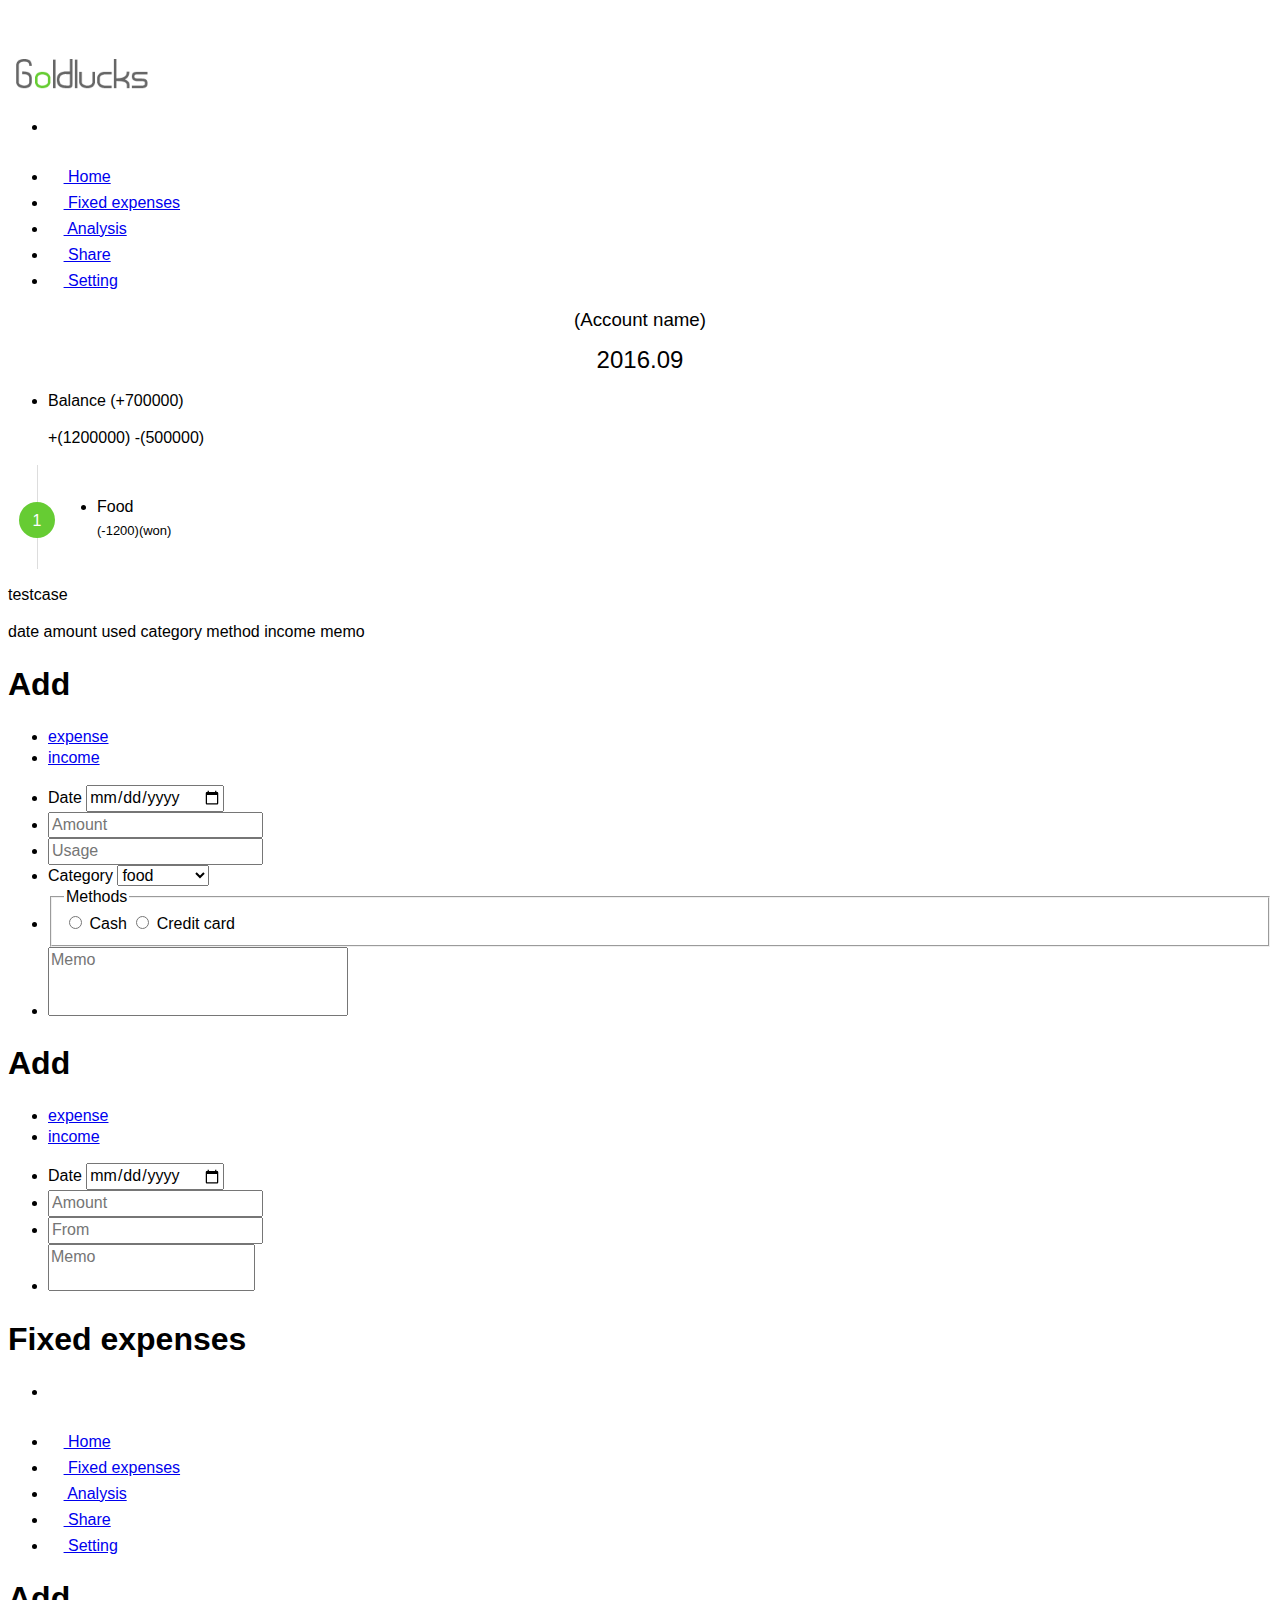
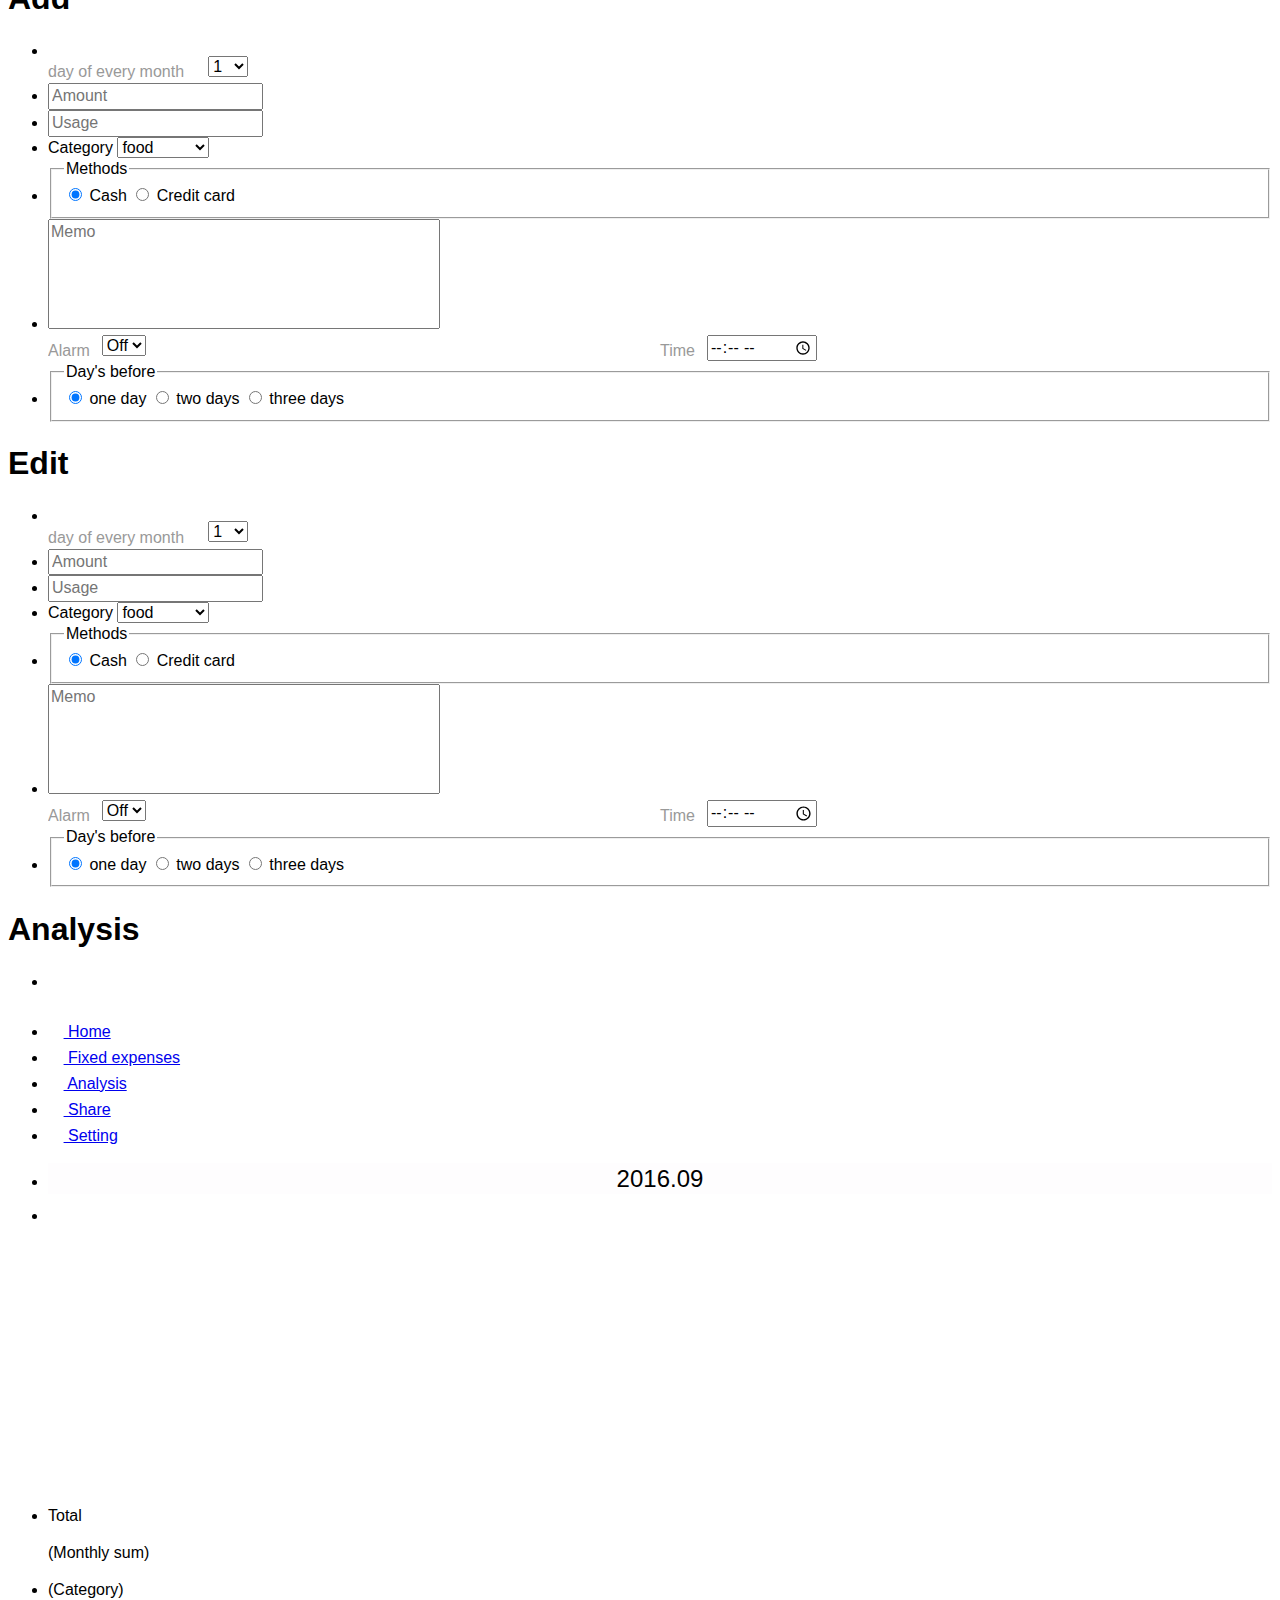
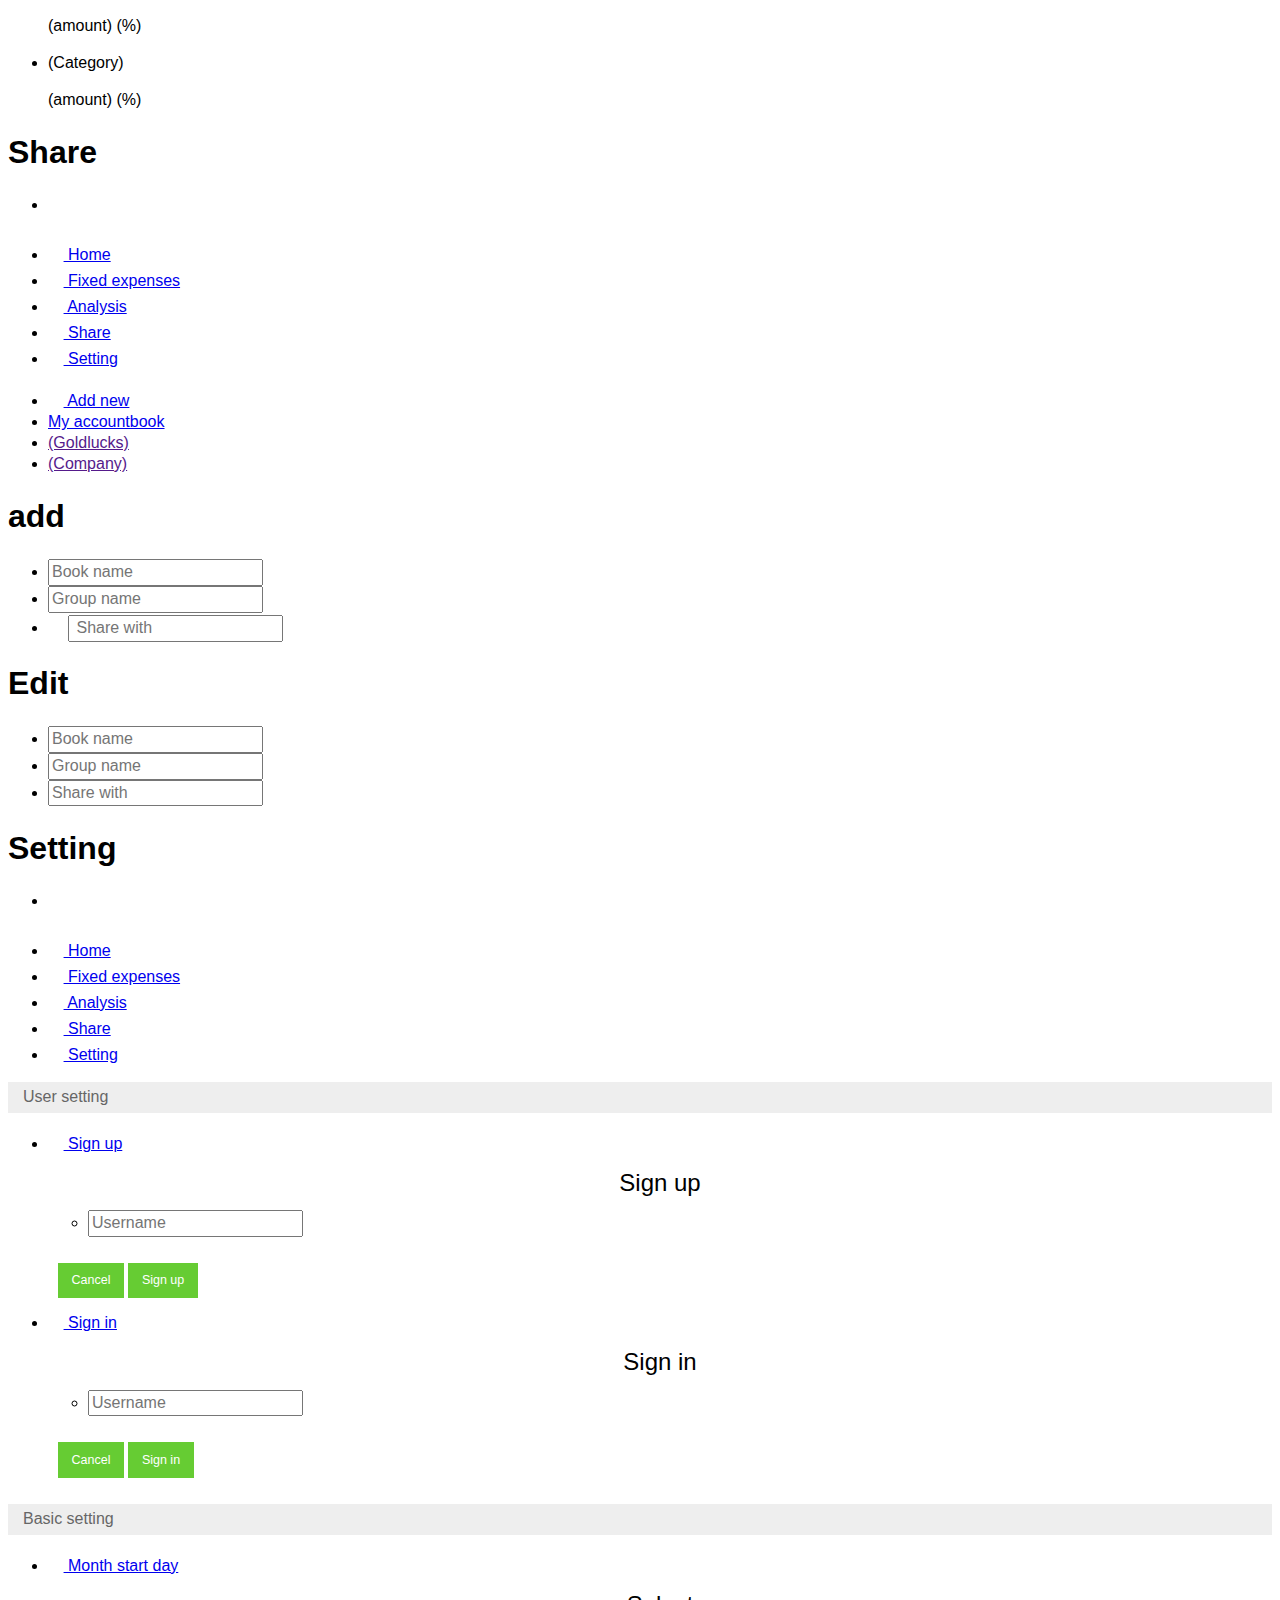
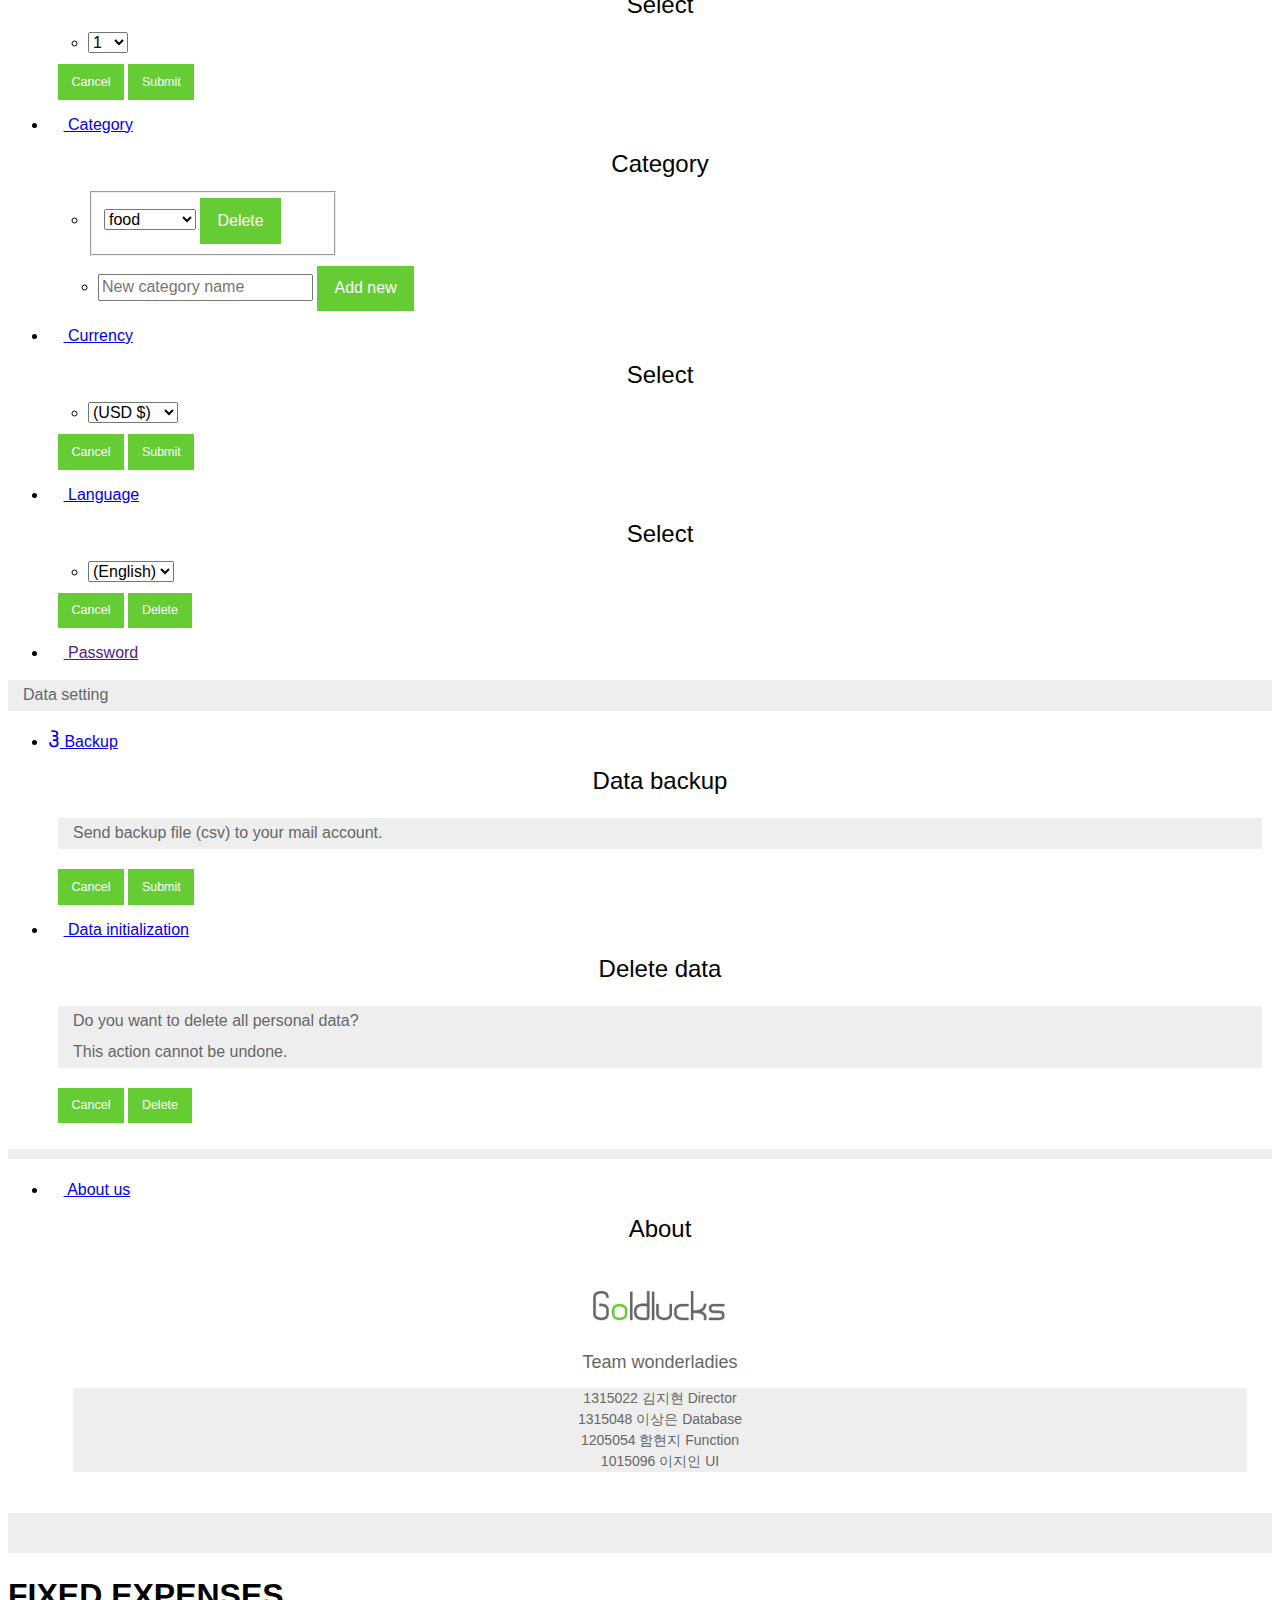
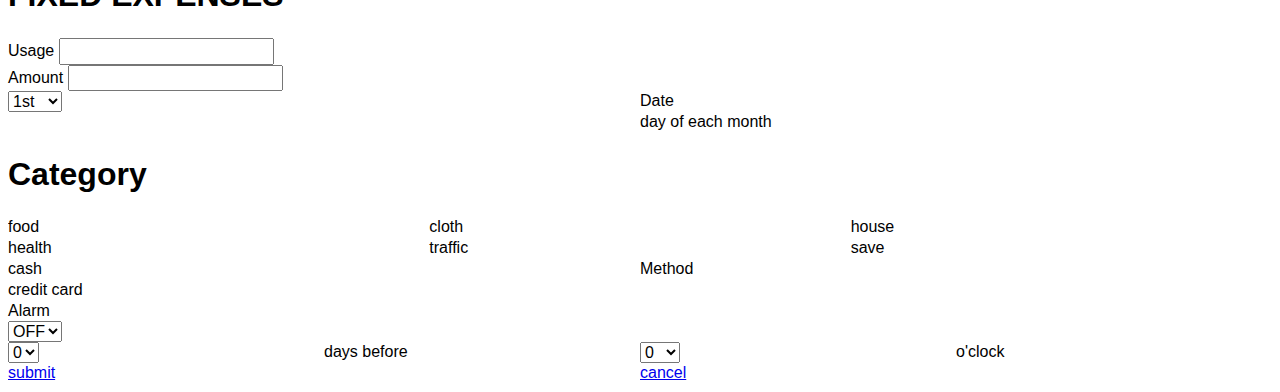
==== commit 1513a0d2: "Fix listview Error 1.fix listview error in alarm list 2.pushing items to the global array 'moneys' i" ====
--- a/index.html
+++ b/index.html
@@ -10,8 +10,8 @@
     <script type="text/javascript" src="js/jquery.mobile-1.4.5.js"></script>
     <script type="text/javascript" src="js/alarm.js"></script>
     <script type="text/javascript" src="js/database.js"></script>
+    <script type="text/javascript" src="js/echarts.js"></script>
     <script type="text/javascript" src="js/main.js"></script>
-        <script src="js/echarts.js"></script>
     <script type="text/javascript">
         // configure for module loader
         require.config({
@@ -83,7 +83,7 @@
                             ]
                         }
                     ]
-                };               // Load data into the ECharts instance 
+                };               // Load data into the ECharts instance
                 myChart.setOption(option);
             }
         );
@@ -107,7 +107,7 @@
                 <li><a href="#fixed" data-ajax="false"><i class="ui-icon-ion-card"></i>
                 Fixed expenses</a>
                 </li>
-                <li><a href="test.html#analysis" data-ajax="false"><i class="ui-icon-ion-pie-graph"></i>
+                <li><a href="index.html#analysis" data-ajax="false"><i class="ui-icon-ion-pie-graph"></i>
                 Analysis</a>
                 </li>
                 <li><a href="#share" data-ajax="false"><i class="ui-icon-ion-android-people"></i>
@@ -121,9 +121,9 @@
         <div data-role="content" id="mainContents">
             <div data-role="content" data-theme="c" data-position="fixed" data-tap-toggle="false">
                 <h3>(Account name)</h3>
-                <h2 id="mainMonths">
+                <h2>
                 <a href="#"><i class="ui-icon-ion-ios-arrow-back"></i></a>
-                2016.09
+                <a id="mainMonth">2016.09<a>
                 <a href="#"><i class="ui-icon-ion-ios-arrow-forward"></i></a></h2>
             </div>
             <ul data-role="listview">
@@ -381,7 +381,7 @@
                 <li><a href="#slidebar" data-ajax="false"><i class="ui-icon-ion-card"></i>
                 Fixed expenses</a>
                 </li>
-                <li><a href="test.html#analysis" data-ajax="false"><i class="ui-icon-ion-pie-graph"></i>
+                <li><a href="index.html#analysis" data-ajax="false"><i class="ui-icon-ion-pie-graph"></i>
                 Analysis</a>
                 </li>
                 <li><a href="#share" data-ajax="false"><i class="ui-icon-ion-android-people"></i>
@@ -410,8 +410,8 @@
             <ul data-role="listview">
                 <li data-role="fieldcontain">
                     <div class="ui-field-contain">
-                        <label for="select1">day of every month</label>
-                        <select name="select1" id="select2" data-mini="true">
+                        <label for="select2">day of every month</label>
+                        <select name="select2" id="select2" data-mini="true">
                             <option>1</option>
                             <option>2</option>
                             <option>3</option>
@@ -453,8 +453,8 @@
                     <input id="fixedUsage"data-corners="false" type="text" value="" placeholder="Usage">
                 </li>
                 <li data-role="fieldcontain">
-                    <label for="select2">Category</label>
-                    <select name="select2" id="select3" data-mini="true">
+                    <label for="select3">Category</label>
+                    <select name="select3" id="select3" data-mini="true">
                         <option>food</option>
                         <option>clothes</option>
                         <option>house</option>
@@ -468,9 +468,9 @@
                 <li data-role="fieldcontain">
                     <fieldset id="fixedMethod" data-role="controlgroup" data-type="horizontal" data-mini="true">
                         <legend>Methods</legend>
-                        <input type="radio" name="radio" id="radio3" value="on" checked="checked">
+                        <input type="radio" name="radio" id="radio1" value="on" checked="checked">
                         <label for="radio1">Cash</label>
-                        <input type="radio" name="radio" id="radio4" value="off">
+                        <input type="radio" name="radio" id="radio2" value="off">
                         <label for="radio2">Credit card</label>
                     </fieldset>
                 </li>
@@ -497,11 +497,11 @@
                 <li data-role="fieldcontain">
                     <fieldset id="fixedBefore"data-role="controlgroup" data-type="horizontal" data-mini="true" data-corners="false">
                         <legend>Day's before</legend>
-                        <input type="radio" name="radio2" id="radio5" checked="checked">
+                        <input type="radio" name="radio2" id="radio3" checked="checked">
                         <label for="radio3">one day</label>
-                        <input type="radio" name="radio2" id="radio6">
+                        <input type="radio" name="radio2" id="radio4">
                         <label for="radio4">two days</label>
-                        <input type="radio" name="radio2" id="radio7">
+                        <input type="radio" name="radio2" id="radio5">
                         <label for="radio5">three days</label>
                     </fieldset>
                 </li>
@@ -519,8 +519,8 @@
             <ul data-role="listview">
                 <li data-role="fieldcontain">
                     <div class="ui-field-contain">
-                        <label for="select1">day of every month</label>
-                        <select name="select1" id="select4" data-mini="true">
+                        <label for="select4">day of every month</label>
+                        <select name="select4" id="select4" data-mini="true">
                             <option>1</option>
                             <option>2</option>
                             <option>3</option>
@@ -562,8 +562,8 @@
                     <input data-corners="false" type="text" value="" placeholder="Usage">
                 </li>
                 <li data-role="fieldcontain">
-                    <label for="select2">Category</label>
-                    <select name="select2" id="select5" data-mini="true">
+                    <label for="select5">Category</label>
+                    <select name="select5" id="select5" data-mini="true">
                         <option>food</option>
                         <option>clothes</option>
                         <option>house</option>
@@ -663,11 +663,11 @@
             <ul data-role="listview" data-divider-theme="a">
                 <li style="background: #fefdfe;">
                     <h2><a href="#"><i class="ui-icon-ion-ios-arrow-back"></i></a>
-                    2016.09 
+                    2016.09
                     <a href="#"><i class="ui-icon-ion-ios-arrow-forward"></i></a></h2>
                 </li>
                 <li>
-                    <div id="chart" style="height:300px;"></div>
+                    <div id="chart" style="height:300px;width:340px;" align="center"></div>
                 </li>
                 <li data-role="list-divider">Total
                     <p class="ui-li-aside">(Monthly sum)</p>
@@ -681,7 +681,7 @@
             </ul>
         </div>
     </div>
-    
+
 
 
 
@@ -710,7 +710,7 @@
                 </li>
                 <li><a href="#fixed" data-ajax="false"><i class="ui-icon-ion-card"></i> Fixed expenses</a>
                 </li>
-                <li><a href="test.html#analysis" data-ajax="false"><i class="ui-icon-ion-pie-graph"></i> Analysis</a>
+                <li><a href="index.html#analysis" data-ajax="false"><i class="ui-icon-ion-pie-graph"></i> Analysis</a>
                 </li>
                 <li><a href="#slidebar" data-ajax="false"><i class="ui-icon-ion-android-people"></i> Share</a>
                 </li>
@@ -753,11 +753,11 @@
                 <li data-role="fieldcontain">
                 <label for="with"><a href="#" data-ajax="false"><i class="ui-icon-ion-plus-round"></i></a></label>
                     <input id="with" placeholder=" Share with">
-                </li>            
+                </li>
             </ul>
         </div>
     </div>
-    
+
      <div data-role="page" id="shareedit">
         <div data-role="header" data-position="fixed" data-tap-toggle="false">
             <a href=# data-icon="ion-trash-b" data-iconpos="notext"></a>
@@ -797,7 +797,7 @@
                 <li><a href="#fixed" data-ajax="false"><i class="ui-icon-ion-card"></i>
                 Fixed expenses</a>
                 </li>
-                <li><a href="test.html#analysis" data-ajax="false"><i class="ui-icon-ion-pie-graph"></i>
+                <li><a href="index.html#analysis" data-ajax="false"><i class="ui-icon-ion-pie-graph"></i>
                 Analysis</a>
                 </li>
                 <li><a href="#share" data-ajax="false"><i class="ui-icon-ion-android-people"></i>
@@ -827,7 +827,7 @@
                                    <!-- <li data-role="fieldcontain">
                                         <label for="pw" class="ui-hidden-accessible">Password:</label>
                                         <input type="password" id="pw" value="" placeholder="Password">
-                                    </li> --> 
+                                    </li> -->
                                 </ul>
                             </form>
                             <div role="main" class="ui-content ui-padding">
@@ -851,7 +851,7 @@
                                   <!-- <li data-role="fieldcontain">
                                         <label for="pw" class="ui-hidden-accessible">Password:</label>
                                         <input type="password" id="pw" value="" placeholder="Password">
-                                    </li> -->  
+                                    </li> -->
                                 </ul>
                             </form>
                             <div role="main" class="ui-content ui-padding">
@@ -872,7 +872,7 @@
                             <div>
                                 <ul data-role="listview" data-inset="true" style="min-width:250px;">
                                     <li data-role="fieldcontain">
-                                        <select name="select1" id="select6" data-mini="true">
+                                        <select name="select6" id="select6" data-mini="true">
                                             <option>1</option>
                                             <option>2</option>
                                             <option>3</option>
@@ -923,7 +923,7 @@
                             <ul data-role="listview" style="width:250px;">
                                 <li data-role="fieldcontain">
                                     <fieldset data-role="controlgroup" data-type="horizontal" data-mini="true">
-                                        <select name="select1" id="select7">
+                                        <select name="select7" id="select7">
                                             <option>food</option>
                                             <option>clothes</option>
                                             <option>house</option>
@@ -955,7 +955,7 @@
                             </div>
                             <ul data-role="listview" data-inset="true" style="min-width:250px;">
                                 <li data-role="fieldcontain">
-                                    <select name="select2" id="select8" data-mini="true">
+                                    <select name="select8" id="select8" data-mini="true">
                                         <option>(USD $)</option>
                                         <option>(KRW ₩)</option>
                                         <option>(...)</option>
@@ -976,7 +976,7 @@
                             </div>
                             <ul data-role="listview" data-inset="true" style="min-width:250px;">
                                 <li data-role="fieldcontain">
-                                    <select name="select3" id="select9" data-mini="true">
+                                    <select name="select9" id="select9" data-mini="true">
                                         <option>(English)</option>
                                         <option>(Korean)</option>
                                         <option>(...)</option>
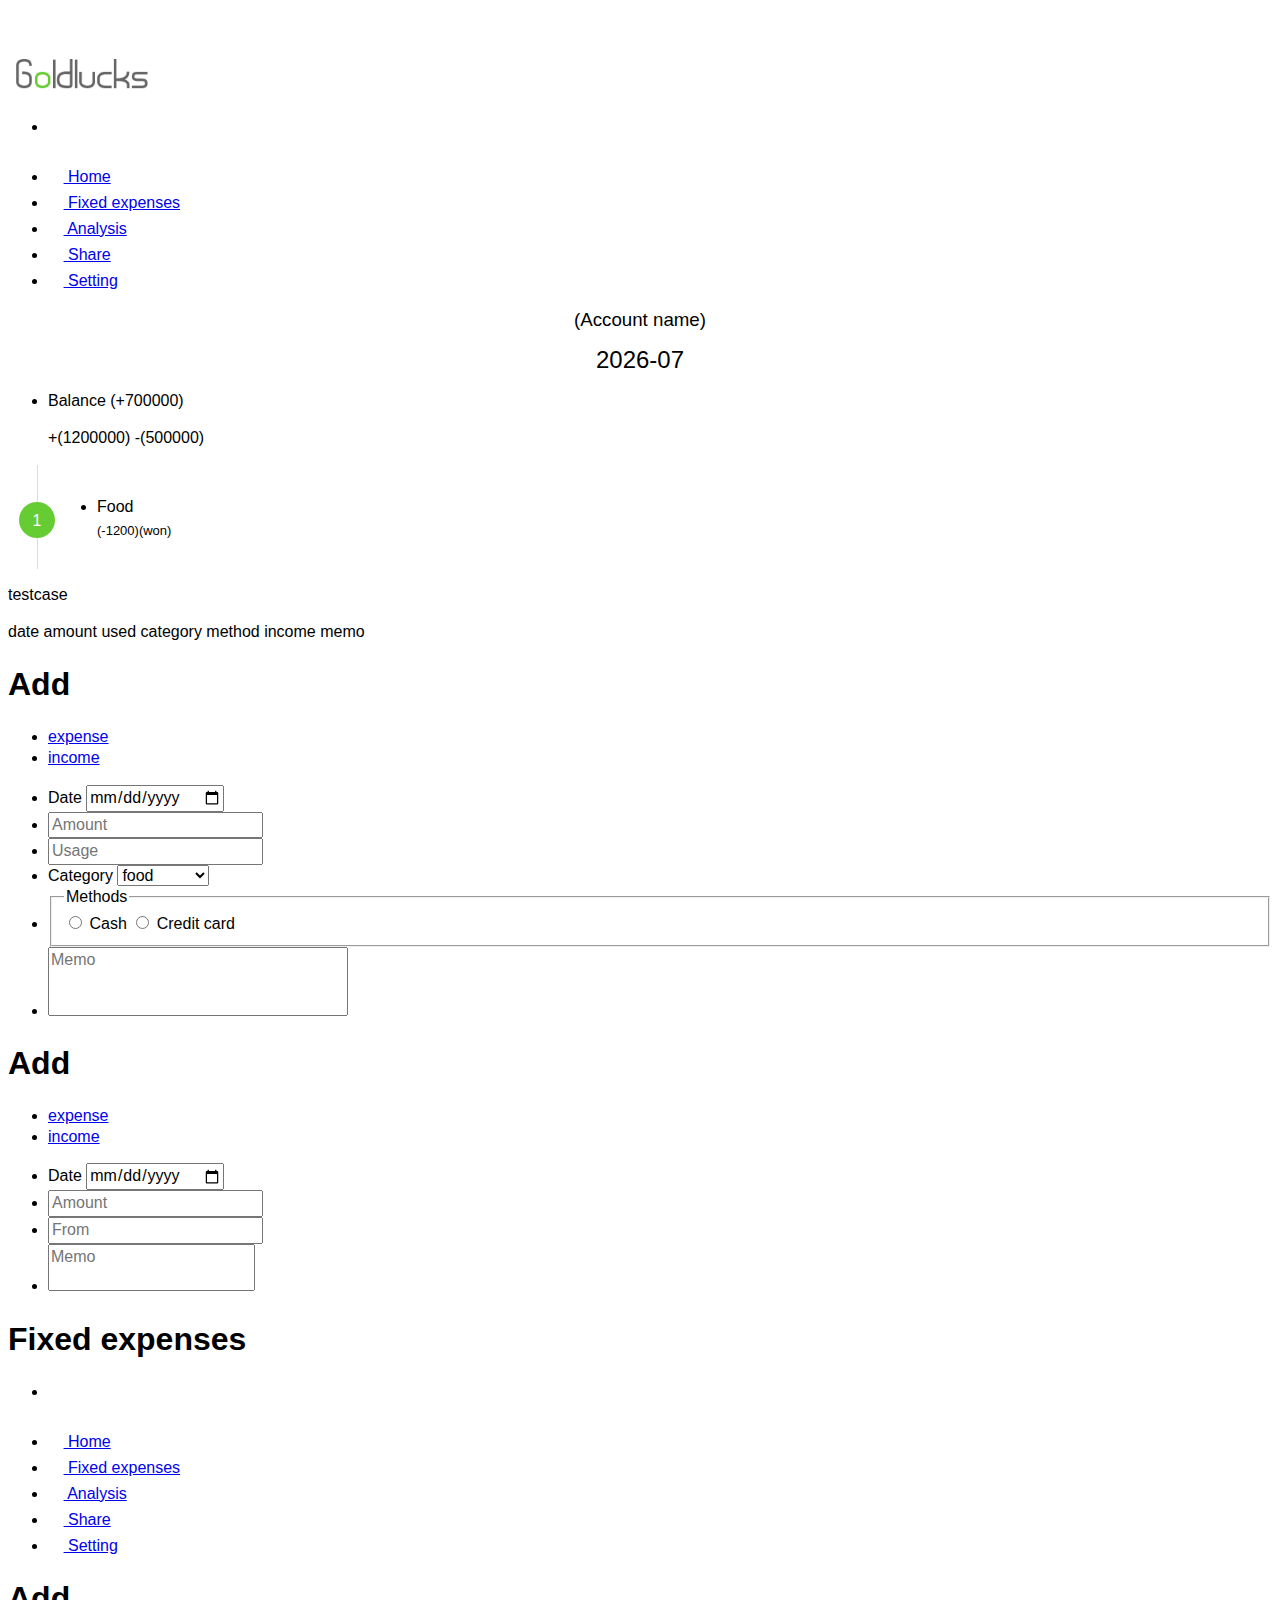
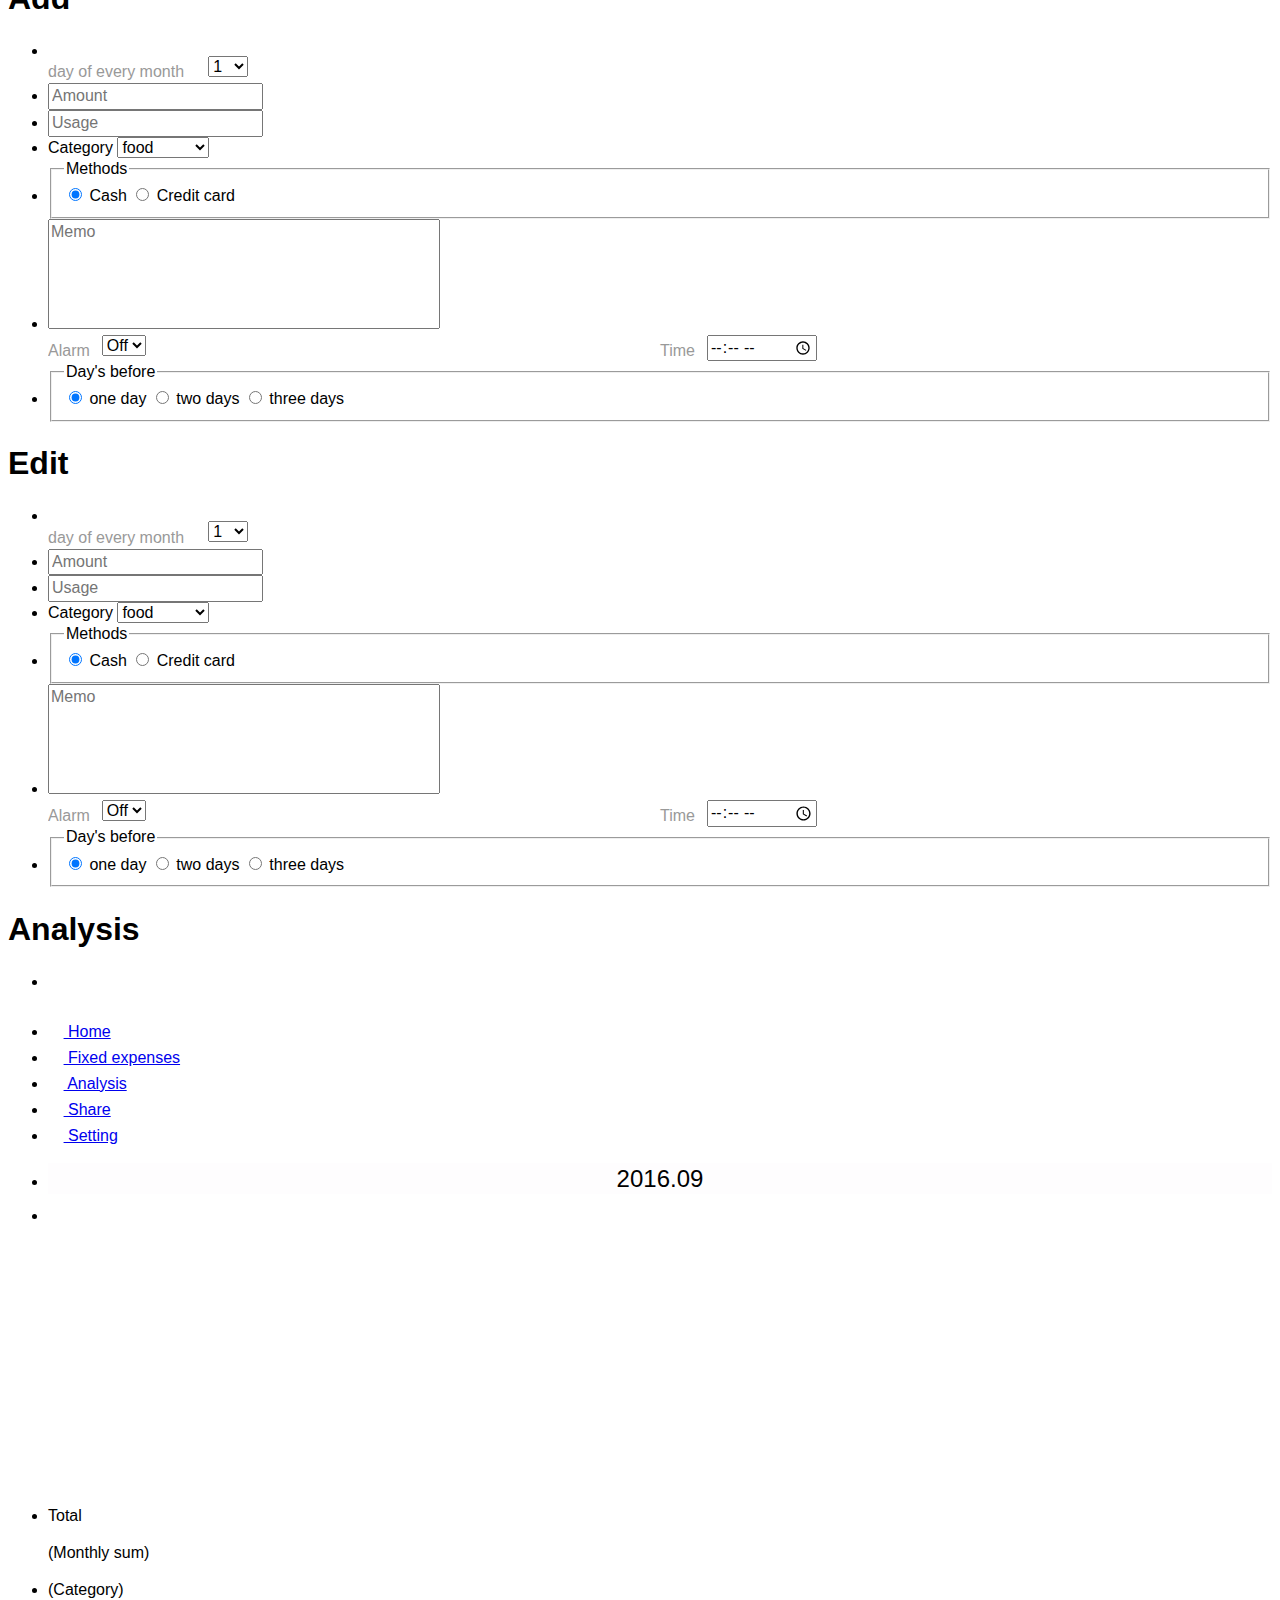
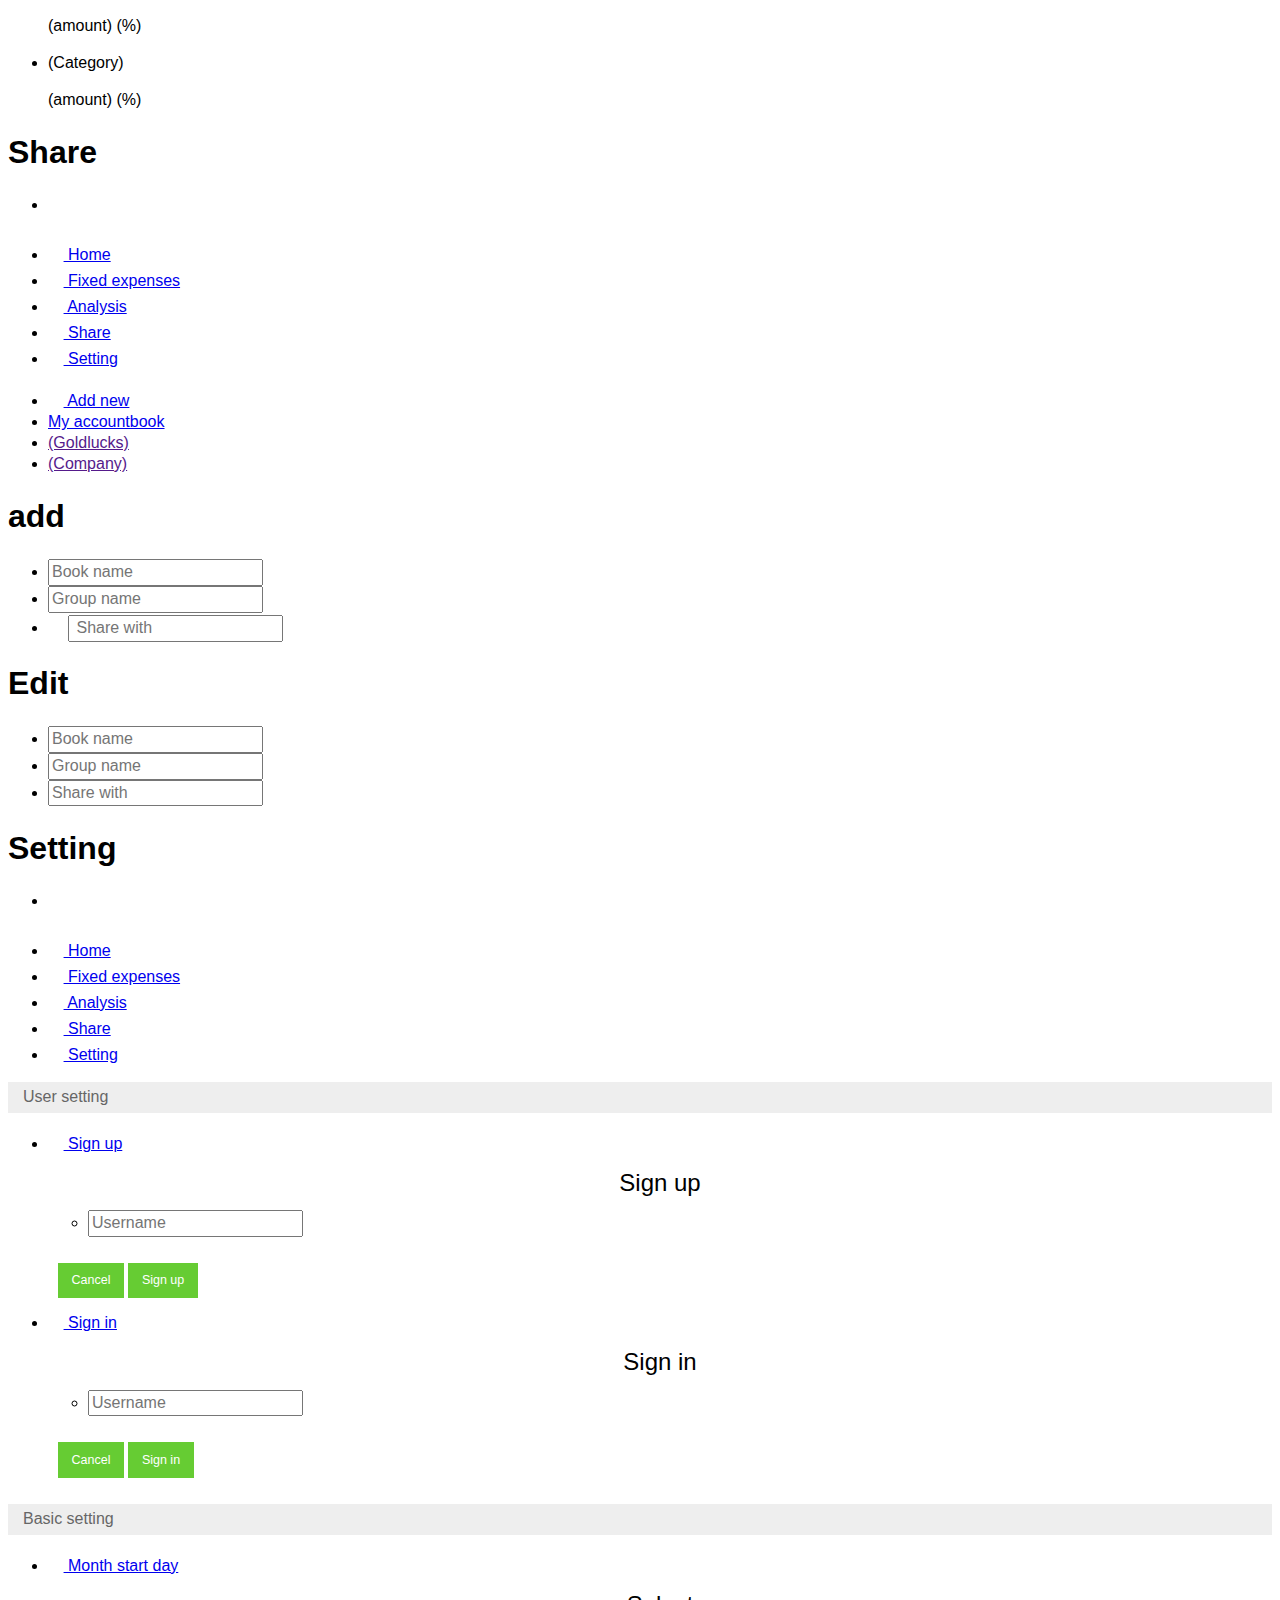
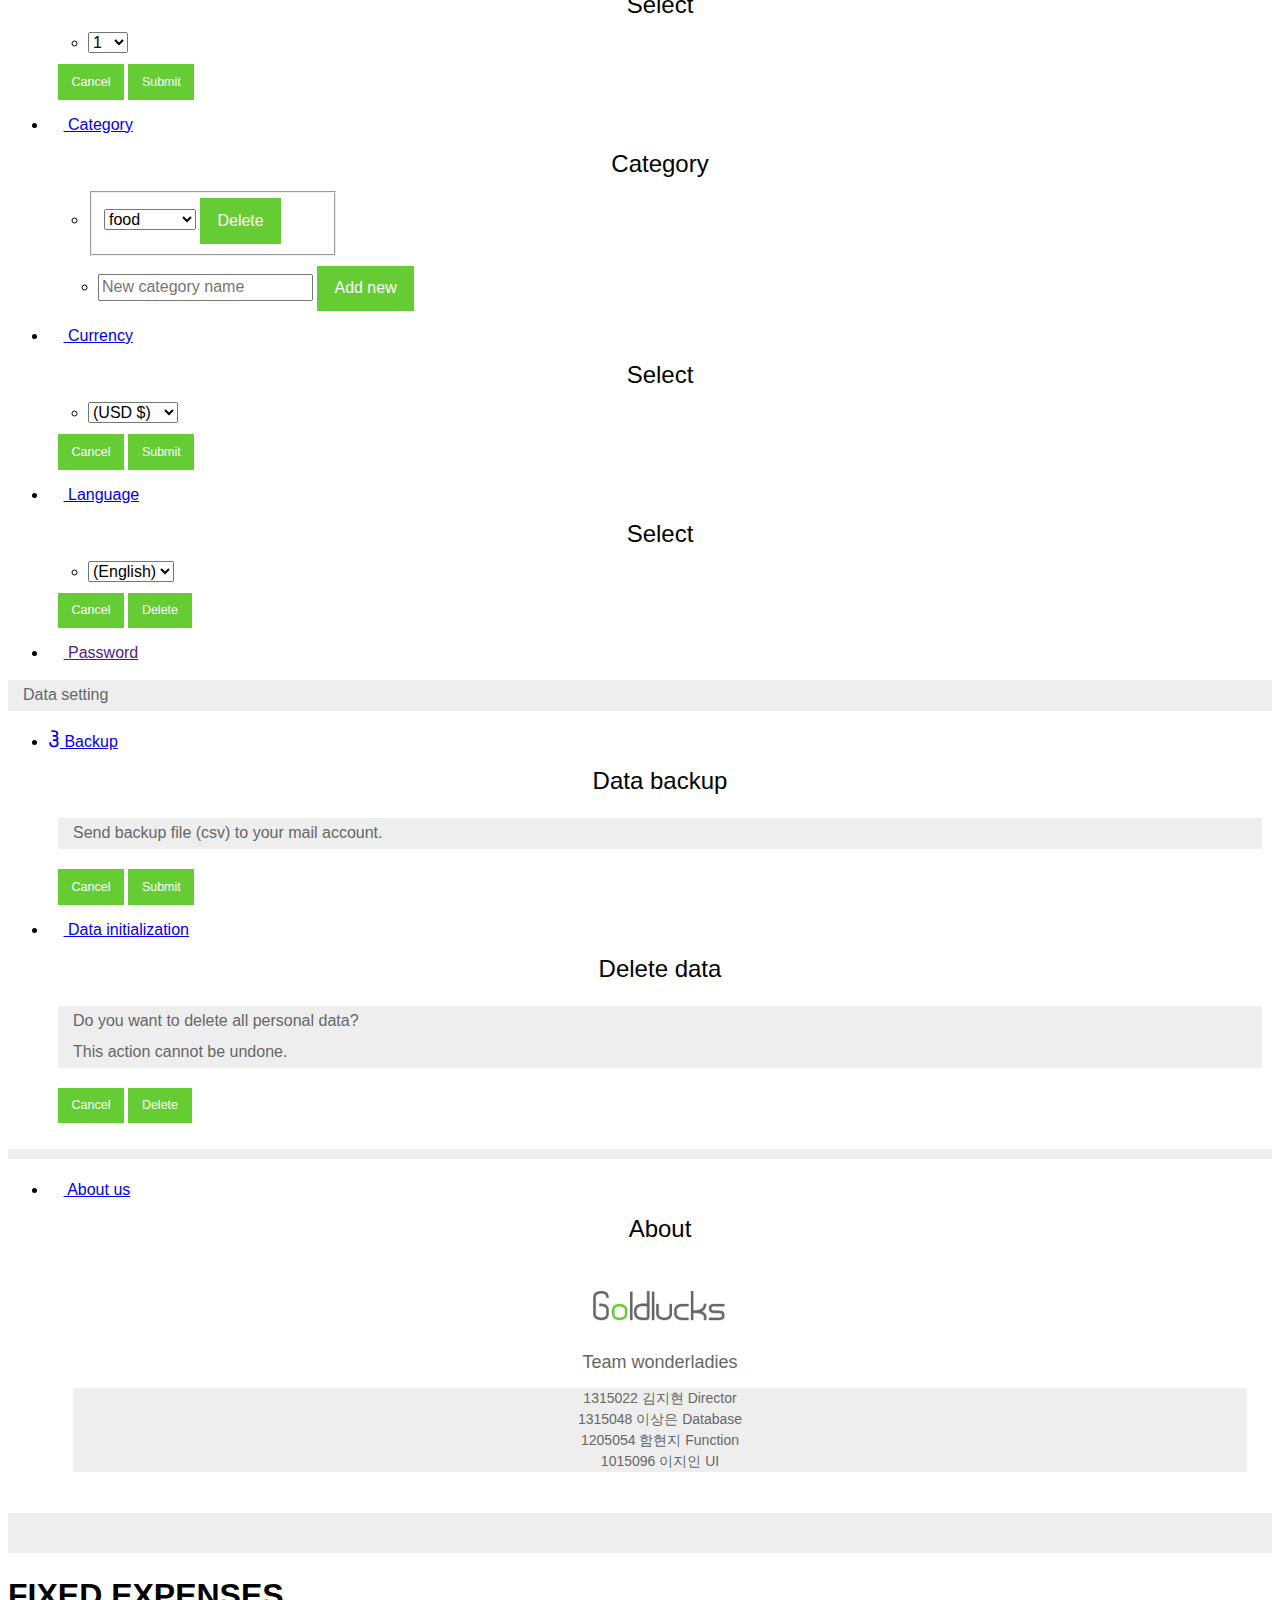
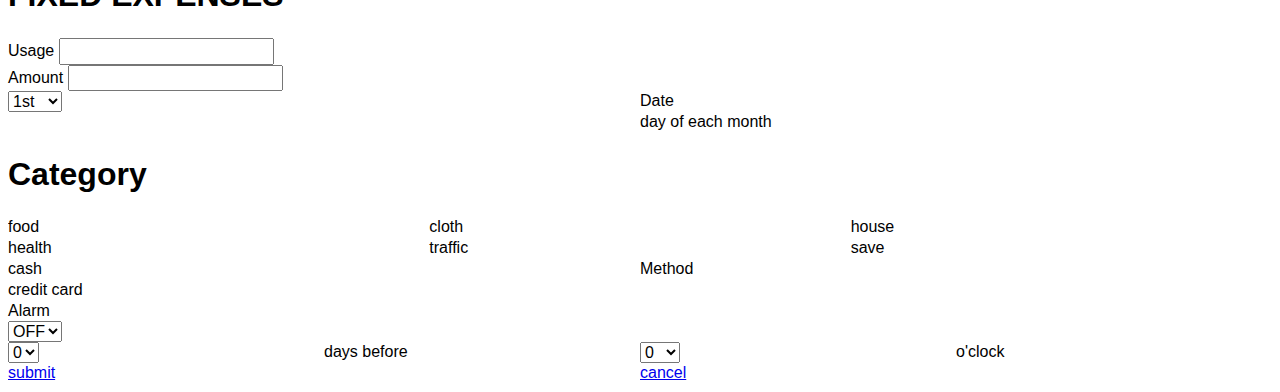
==== commit 0d6c032c: "Make object Mainpage" ====
--- a/index.html
+++ b/index.html
@@ -8,11 +8,12 @@
     <link rel="stylesheet" type="text/css" href="css/jquery.mobile.theme.css">
     <script type="text/javascript" src="js/jquery.js"></script>
     <script type="text/javascript" src="js/jquery.mobile-1.4.5.js"></script>
+    <script type="text/javascript" src="js/main.js"></script>
     <script type="text/javascript" src="js/alarm.js"></script>
     <script type="text/javascript" src="js/database.js"></script>
-    <script type="text/javascript" src="js/echarts.js"></script>
-    <script type="text/javascript" src="js/main.js"></script>
-    <script type="text/javascript">
+    <!--<script type="text/javascript" src="js/echarts.js"></script>-->
+
+    <!-- <script type="text/javascript">
         // configure for module loader
         require.config({
             paths: {
@@ -87,7 +88,7 @@
                 myChart.setOption(option);
             }
         );
-    </script>
+    </script> -->
 </head>
 
 <body>
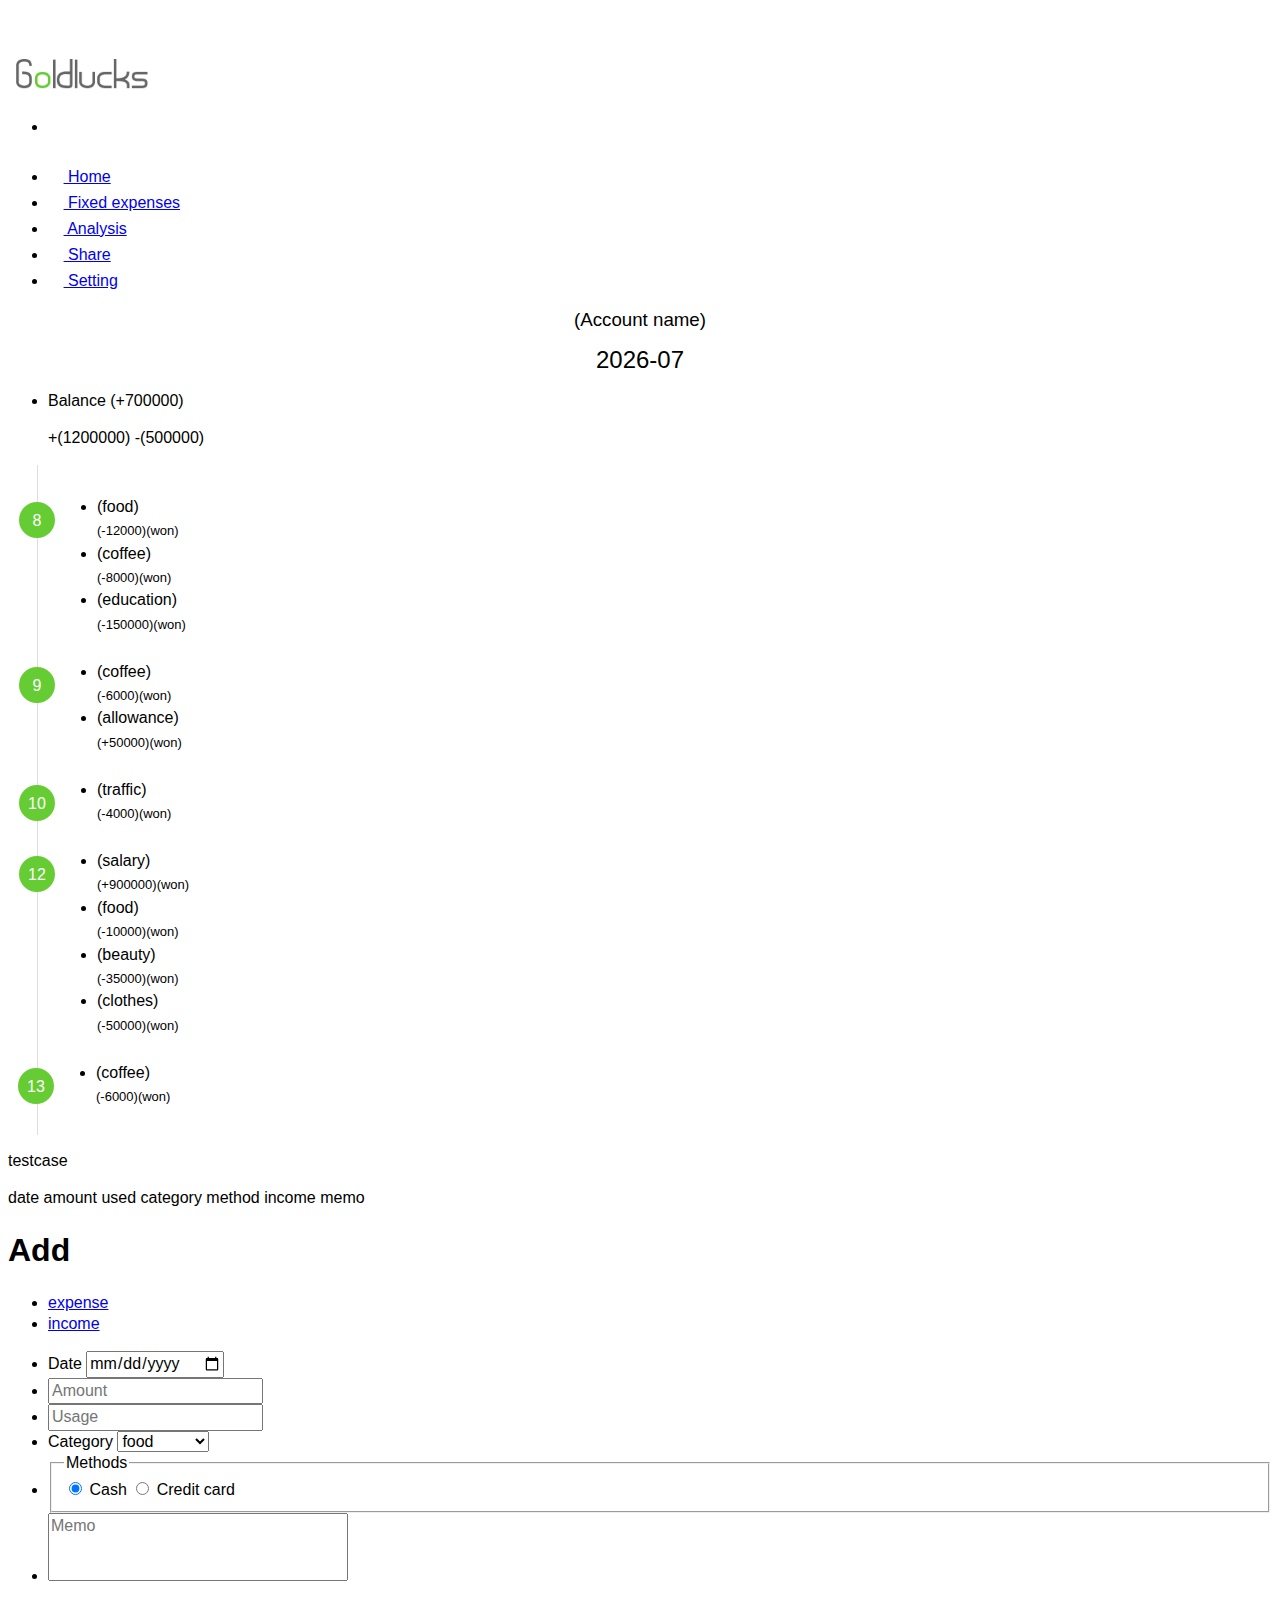
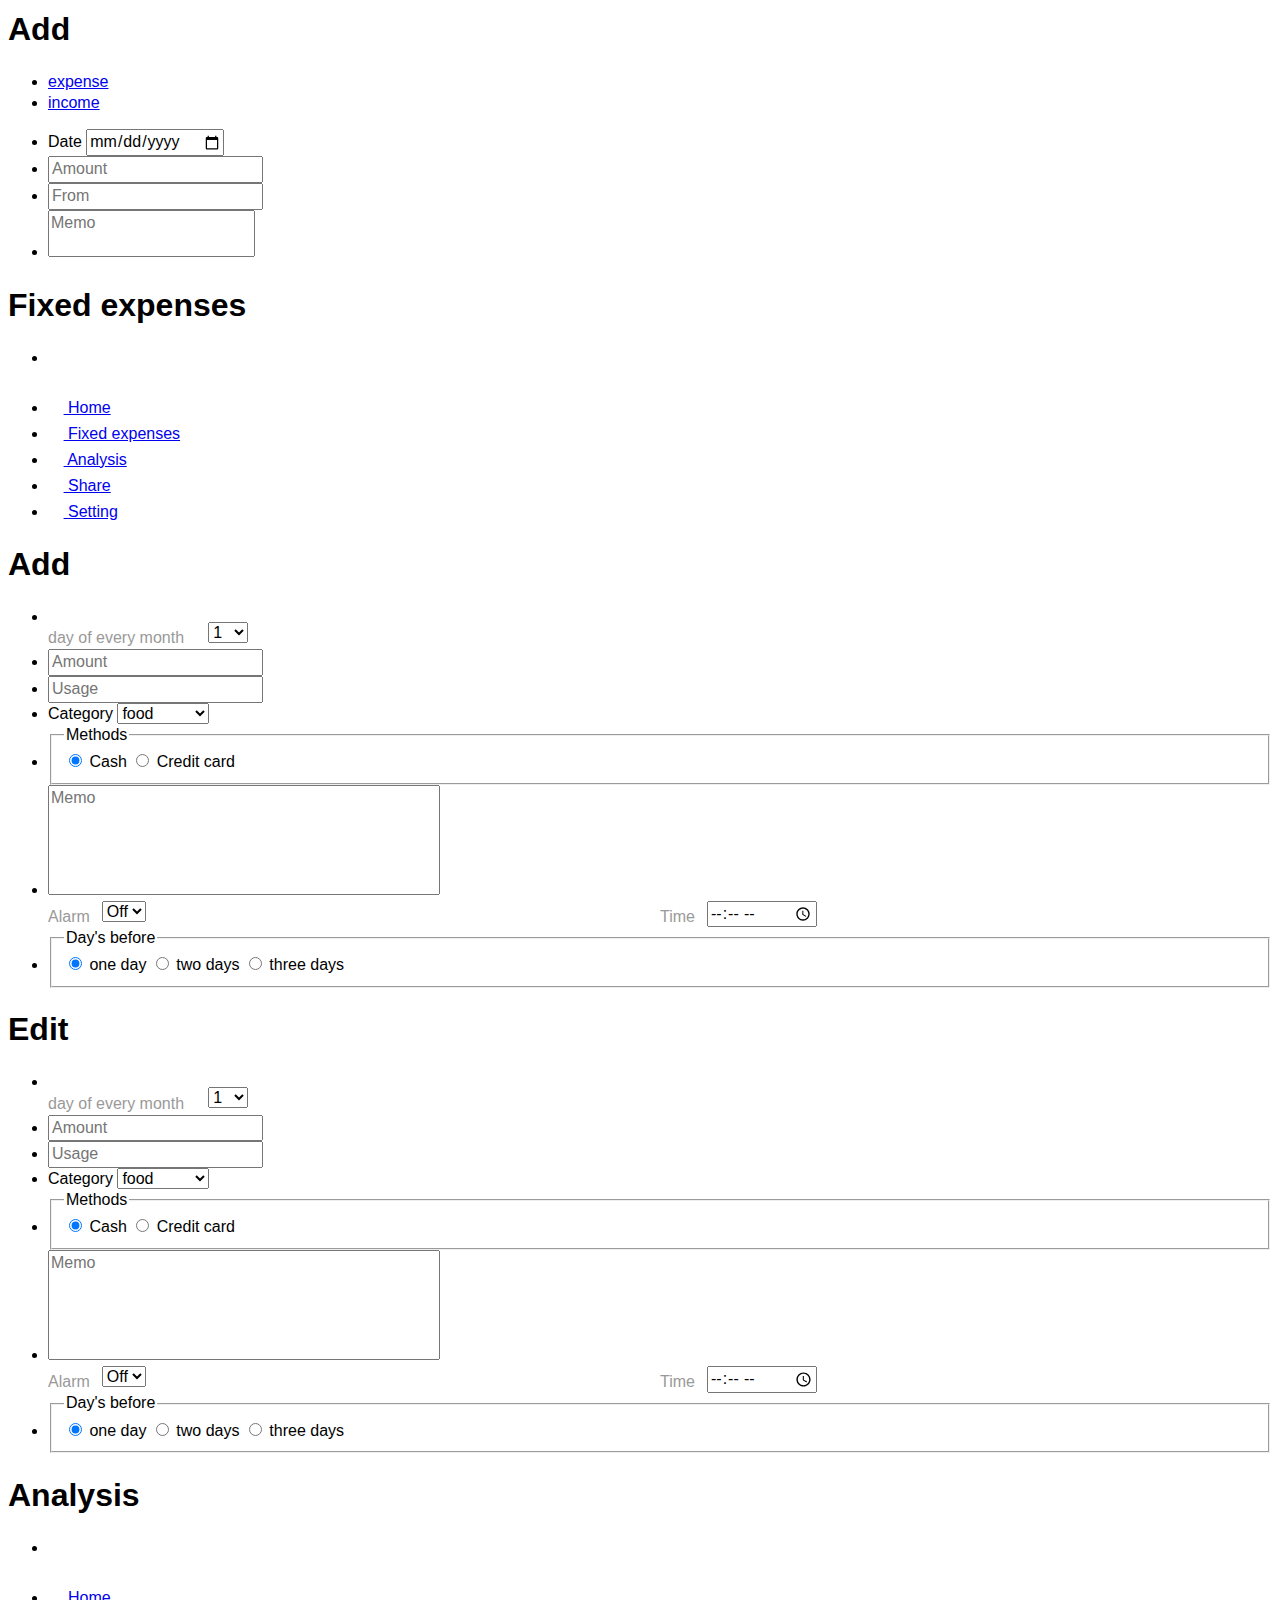
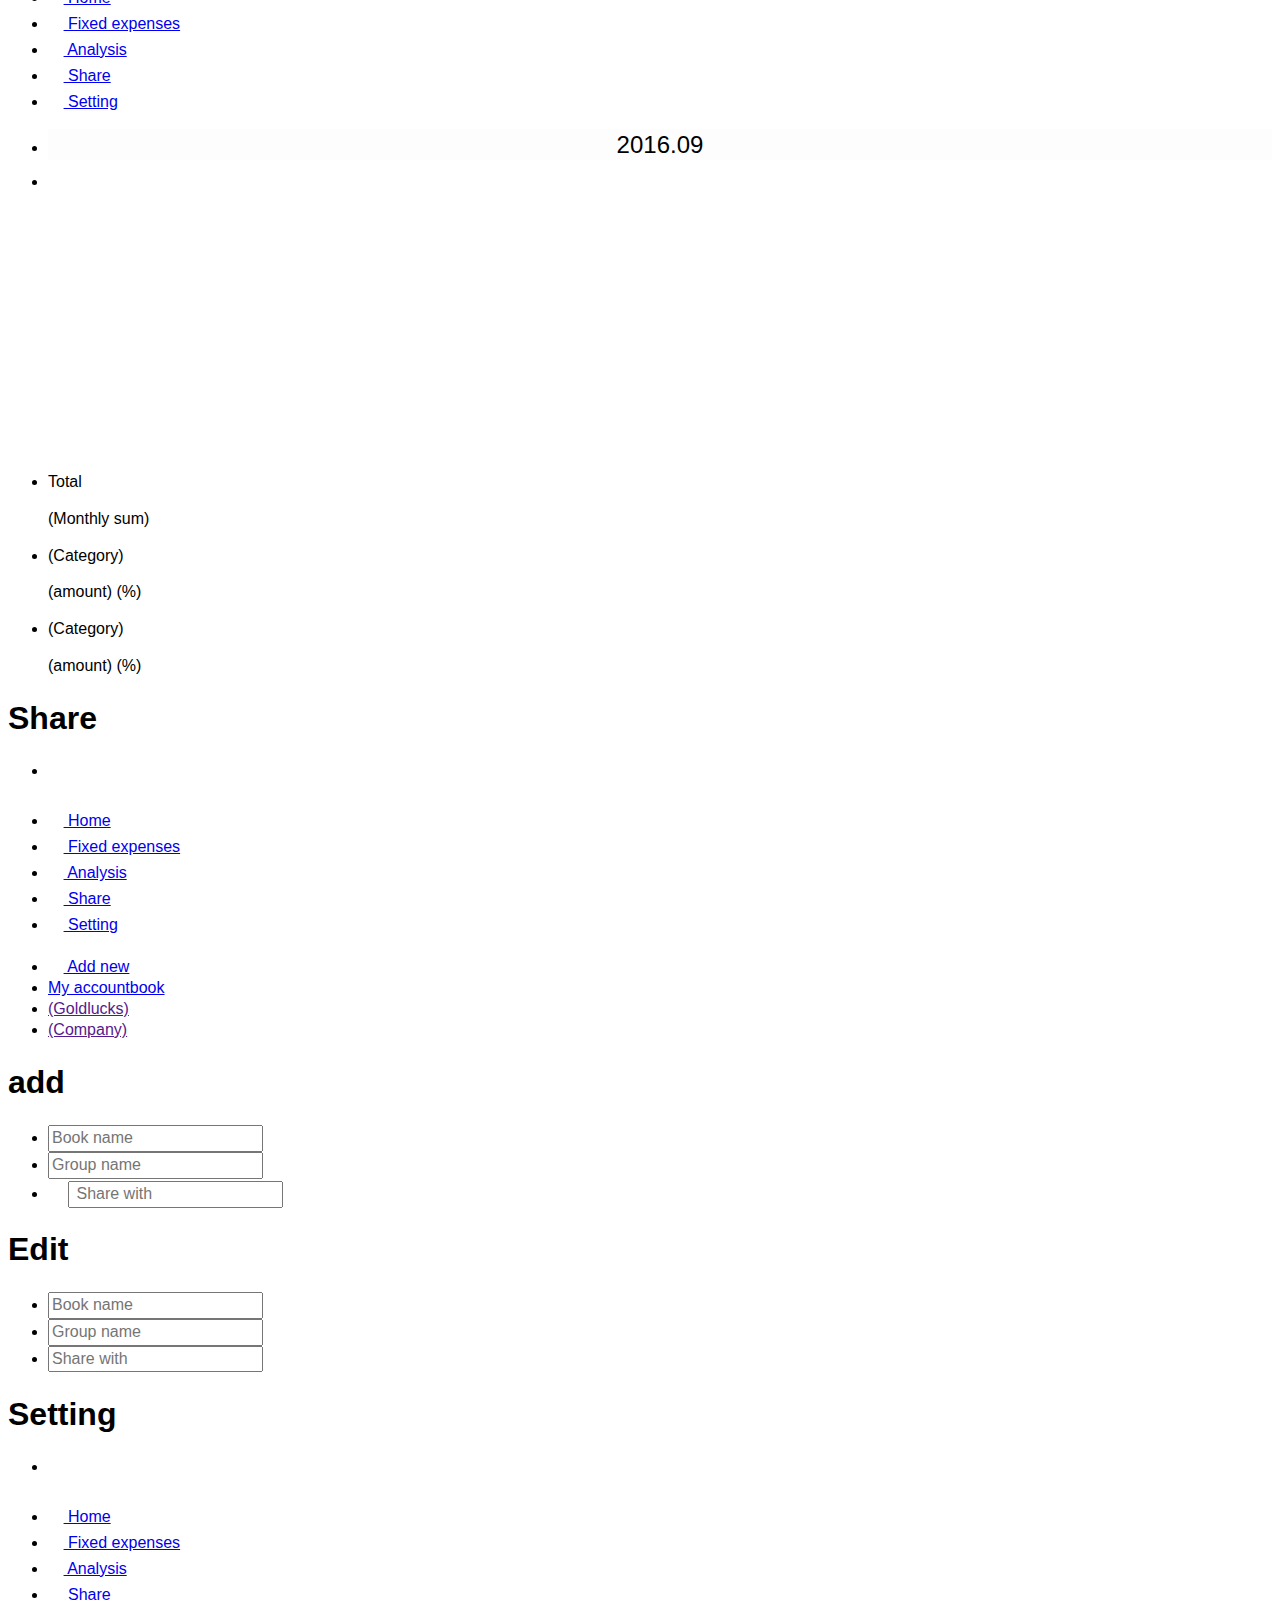
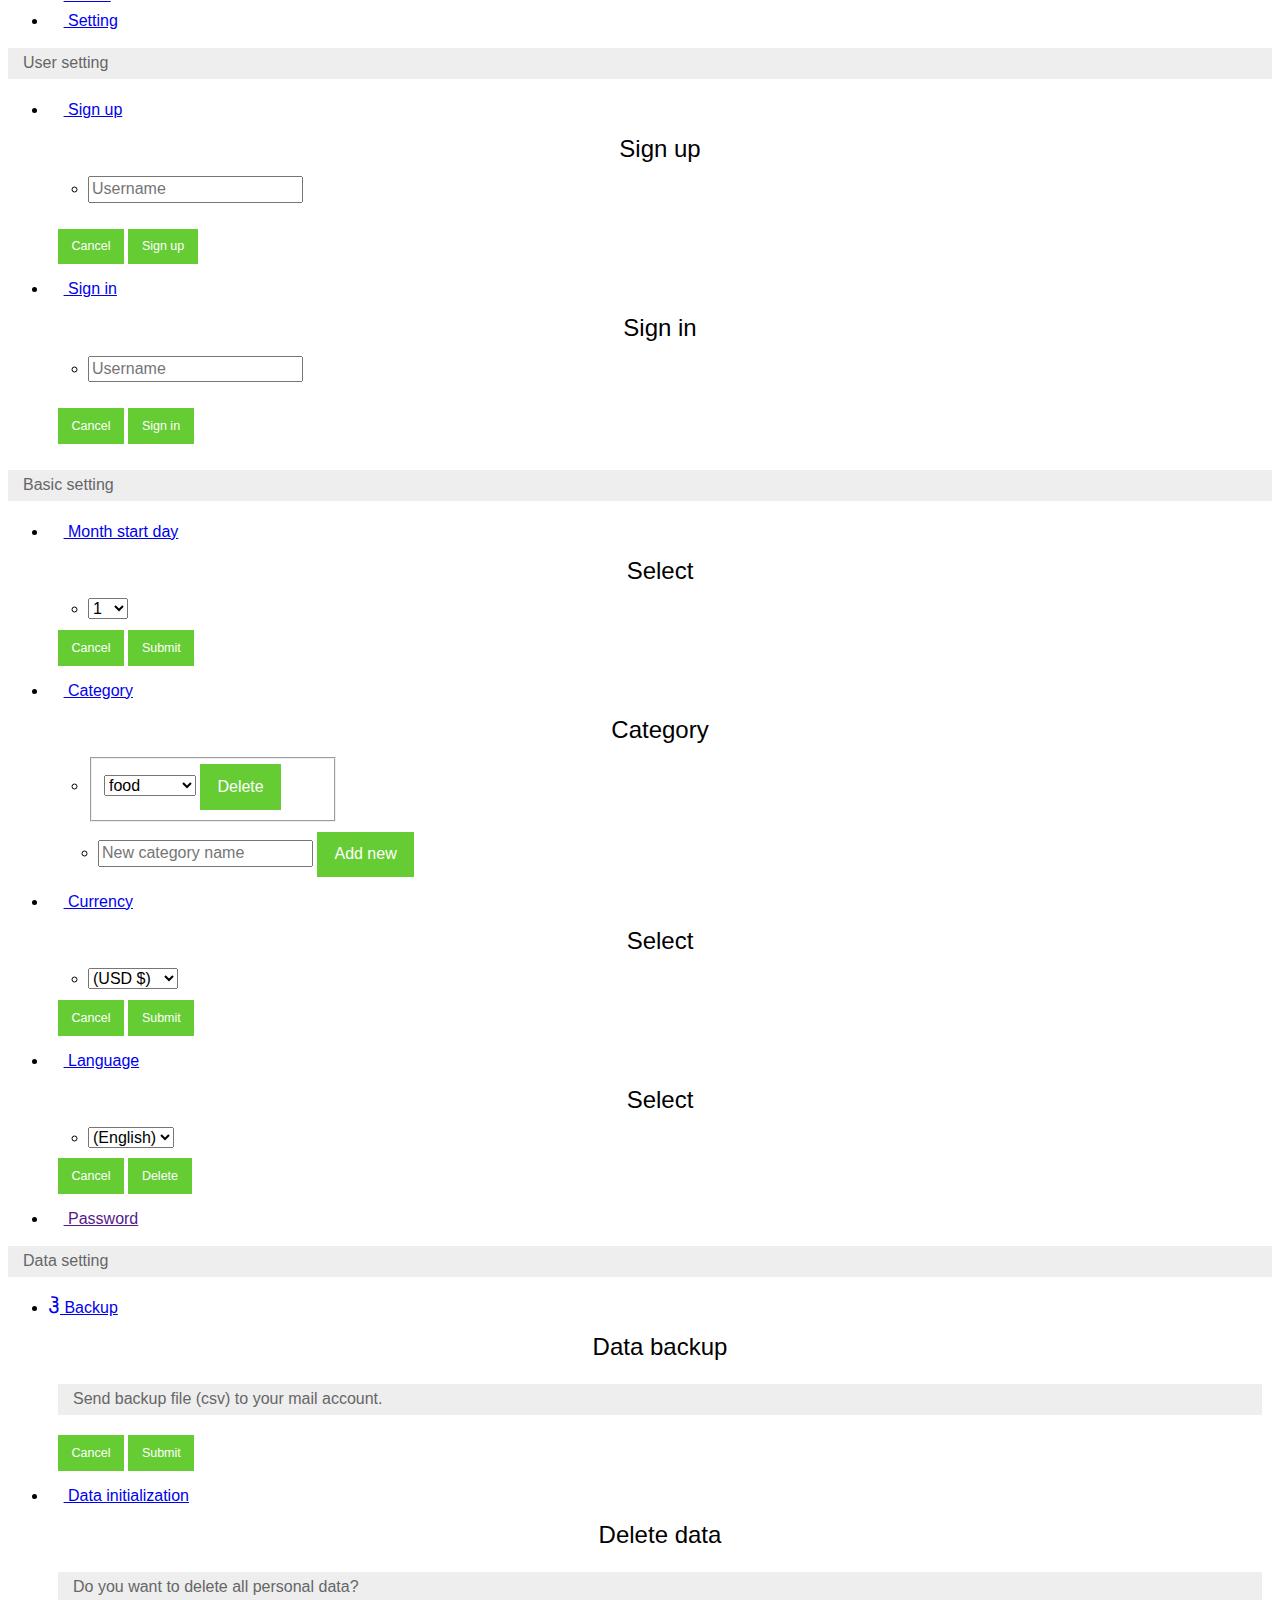
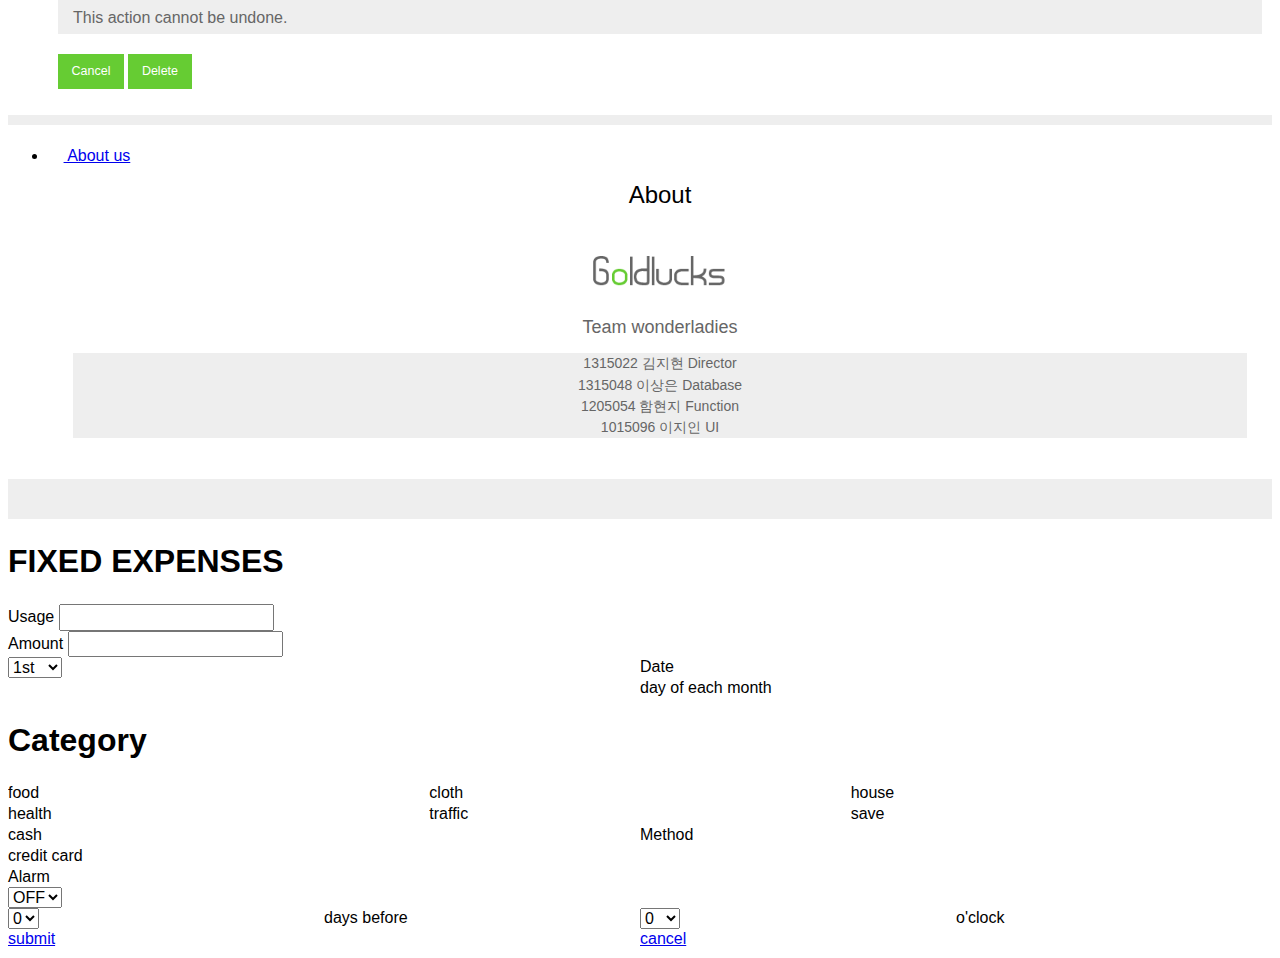
==== commit f220bc3e: "Fix radio button checking error 1. change names of radio buttons 2. make object of DB and Mainpage t" ====
--- a/index.html
+++ b/index.html
@@ -8,12 +8,12 @@
     <link rel="stylesheet" type="text/css" href="css/jquery.mobile.theme.css">
     <script type="text/javascript" src="js/jquery.js"></script>
     <script type="text/javascript" src="js/jquery.mobile-1.4.5.js"></script>
-    <script type="text/javascript" src="js/main.js"></script>
     <script type="text/javascript" src="js/alarm.js"></script>
     <script type="text/javascript" src="js/database.js"></script>
-    <!--<script type="text/javascript" src="js/echarts.js"></script>-->
-
-    <!-- <script type="text/javascript">
+    <script type="text/javascript" src="js/main.js"></script>
+    <script type="text/javascript" src="js/echarts.js"></script>
+
+    <script type="text/javascript">
         // configure for module loader
         require.config({
             paths: {
@@ -88,7 +88,7 @@
                 myChart.setOption(option);
             }
         );
-    </script> -->
+    </script>
 </head>
 
 <body>
@@ -274,14 +274,14 @@
                 <li data-role="fieldcontain">
                     <label for="select1">Category</label>
                     <select name="select1" id="select1" data-mini="true">
-                        <option>food</option>
-                        <option>clothes</option>
-                        <option>house</option>
-                        <option>health</option>
-                        <option>beauty</option>
-                        <option>traffic</option>
-                        <option>education</option>
-                        <option>saving</option>
+                        <option value="0">food</option>
+                        <option value="1">clothes</option>
+                        <option value="2">house</option>
+                        <option value="3">health</option>
+                        <option value="4">beauty</option>
+                        <option value="5">traffic</option>
+                        <option value="6">education</option>
+                        <option value="7">saving</option>
                     </select>
                 </li>
 <!--Sangeun's code
@@ -305,11 +305,11 @@
 -->
                 <li data-role="fieldcontain">
                     <fieldset data-role="controlgroup" data-type="horizontal" data-mini="true" >
-                        <legend>Methods</legend>
-                        <input type="radio" name="radio" id="radio1" value="on" checked="checked">
-                        <label for="radio1">Cash</label>
-                        <input type="radio" name="radio" id="radio2" value="off" >
-                        <label for="radio2">Credit card</label>
+                        <legend id="method1">Methods</legend>
+                        <input type="radio" name="radio1" id="radio1" value="0" checked="checked">
+                        <label for="radio1" val="0">Cash</label>
+                        <input type="radio" name="radio1" id="radio2" value="1" >
+                        <label for="radio2" val="1">Credit card</label>
                     </fieldset>
                 </li>
                 <li data-role="fieldcontain">
@@ -469,10 +469,10 @@
                 <li data-role="fieldcontain">
                     <fieldset id="fixedMethod" data-role="controlgroup" data-type="horizontal" data-mini="true">
                         <legend>Methods</legend>
-                        <input type="radio" name="radio" id="radio1" value="on" checked="checked">
-                        <label for="radio1">Cash</label>
-                        <input type="radio" name="radio" id="radio2" value="off">
-                        <label for="radio2">Credit card</label>
+                        <input type="radio"  name="radio2" id="radio3" value="0" checked="checked">
+                        <label for="radio3">Cash</label>
+                        <input type="radio"  name="radio2" id="radio4" value="1">
+                        <label for="radio4">Credit card</label>
                     </fieldset>
                 </li>
                 <li data-role="fieldcontain">
@@ -498,12 +498,12 @@
                 <li data-role="fieldcontain">
                     <fieldset id="fixedBefore"data-role="controlgroup" data-type="horizontal" data-mini="true" data-corners="false">
                         <legend>Day's before</legend>
-                        <input type="radio" name="radio2" id="radio3" checked="checked">
-                        <label for="radio3">one day</label>
-                        <input type="radio" name="radio2" id="radio4">
-                        <label for="radio4">two days</label>
-                        <input type="radio" name="radio2" id="radio5">
-                        <label for="radio5">three days</label>
+                        <input type="radio" name="radio3" id="radio5" checked="checked">
+                        <label for="radio5">one day</label>
+                        <input type="radio" name="radio3" id="radio6">
+                        <label for="radio6">two days</label>
+                        <input type="radio" name="radio3" id="radio7">
+                        <label for="radio7">three days</label>
                     </fieldset>
                 </li>
             </ul>
@@ -578,10 +578,10 @@
                 <li data-role="fieldcontain">
                     <fieldset data-role="controlgroup" data-type="horizontal" data-mini="true">
                         <legend>Methods</legend>
-                        <input type="radio" name="radio3" id="radio8" value="on" checked="checked">
-                        <label for="radio6">Cash</label>
-                        <input type="radio" name="radio3" id="radio9" value="off">
-                        <label for="radio7">Credit card</label>
+                        <input type="radio" name="radio4" id="radio8" value="0" checked="checked">
+                        <label for="radio8">Cash</label>
+                        <input type="radio" name="radio4" id="radio9" value="1">
+                        <label for="radio9">Credit card</label>
                     </fieldset>
                 </li>
                 <li data-role="fieldcontain">
@@ -607,12 +607,12 @@
                 <li data-role="fieldcontain">
                     <fieldset data-role="controlgroup" data-type="horizontal" data-mini="true" data-corners="false">
                         <legend>Day's before</legend>
-                        <input type="radio" name="radio4" id="radio10" checked="checked">
-                        <label for="radio8">one day</label>
-                        <input type="radio" name="radio4" id="radio11">
-                        <label for="radio9">two days</label>
-                        <input type="radio" name="radio4" id="radio12">
-                        <label for="radio10">three days</label>
+                        <input type="radio" name="radio5" id="radio10" checked="checked">
+                        <label for="radio10">one day</label>
+                        <input type="radio" name="radio5" id="radio11">
+                        <label for="radio11">two days</label>
+                        <input type="radio" name="radio5" id="radio12">
+                        <label for="radio12">three days</label>
                     </fieldset>
                 </li>
             </ul>
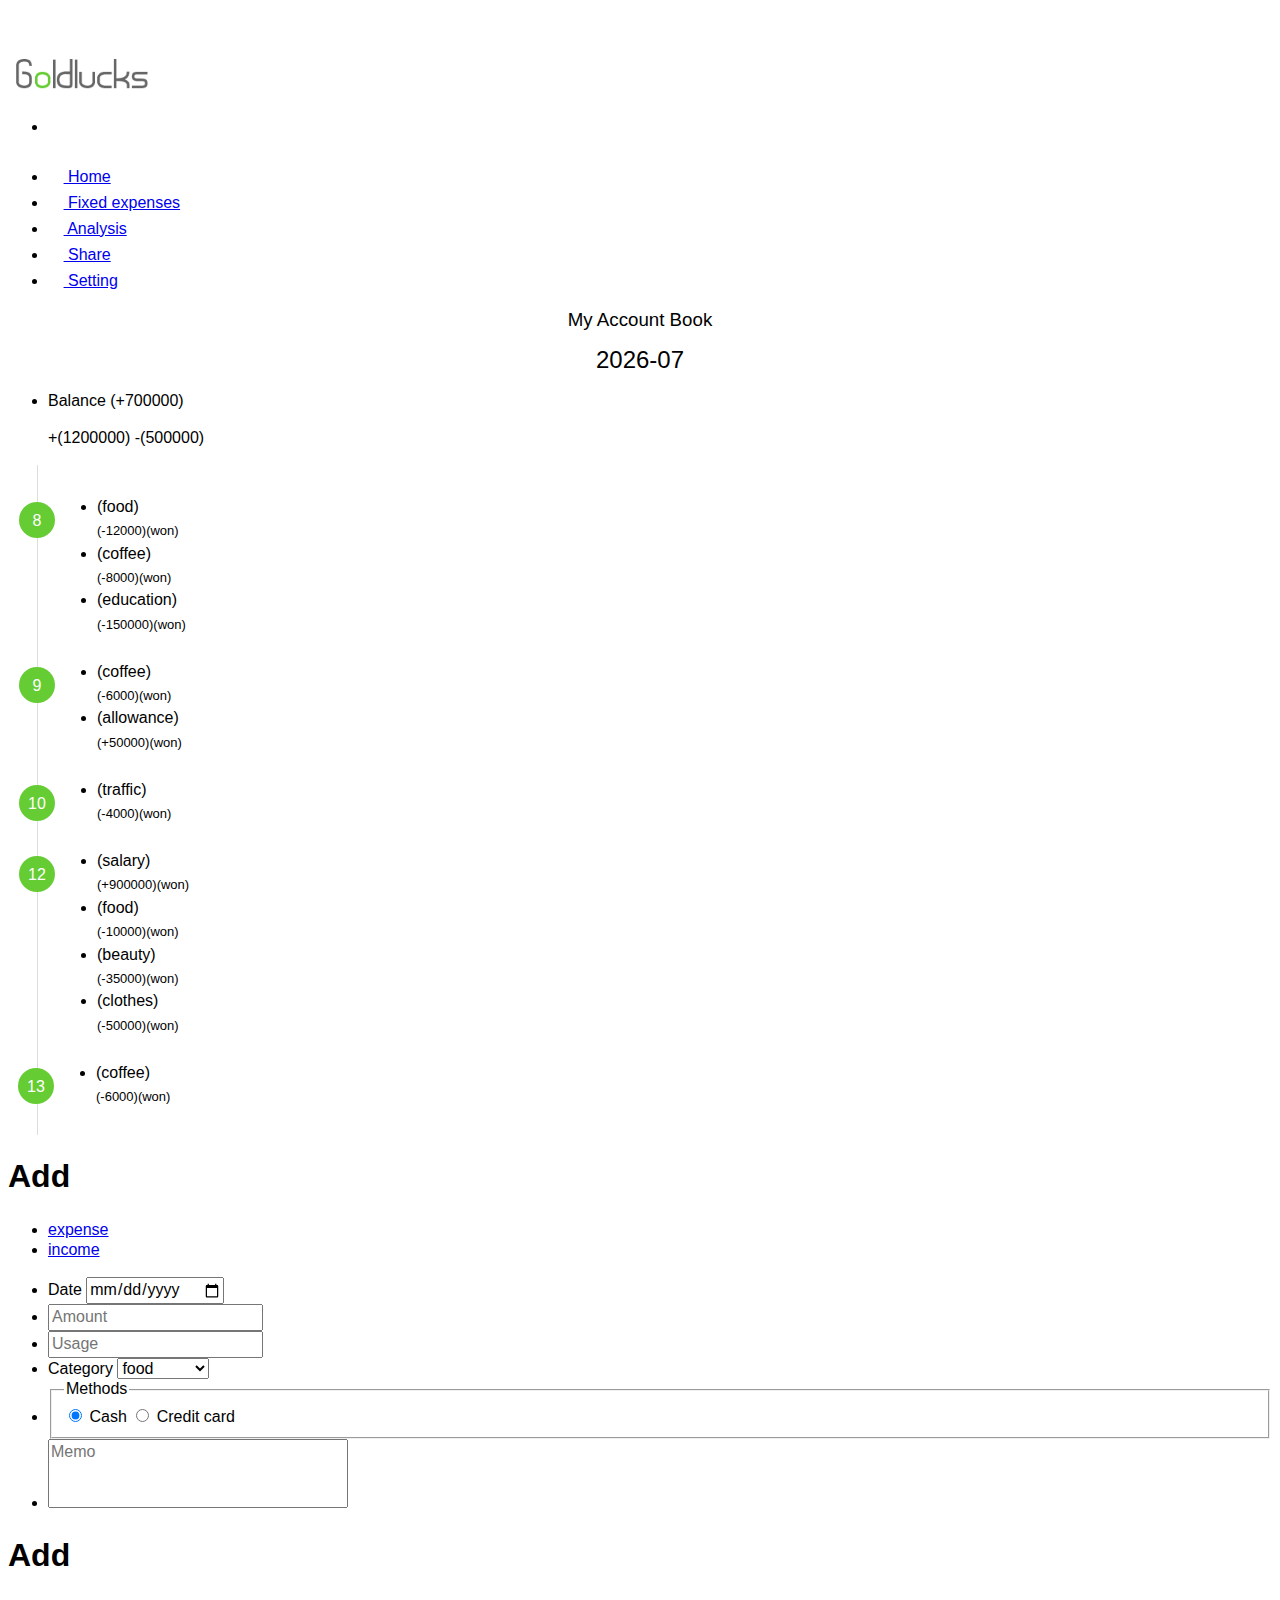
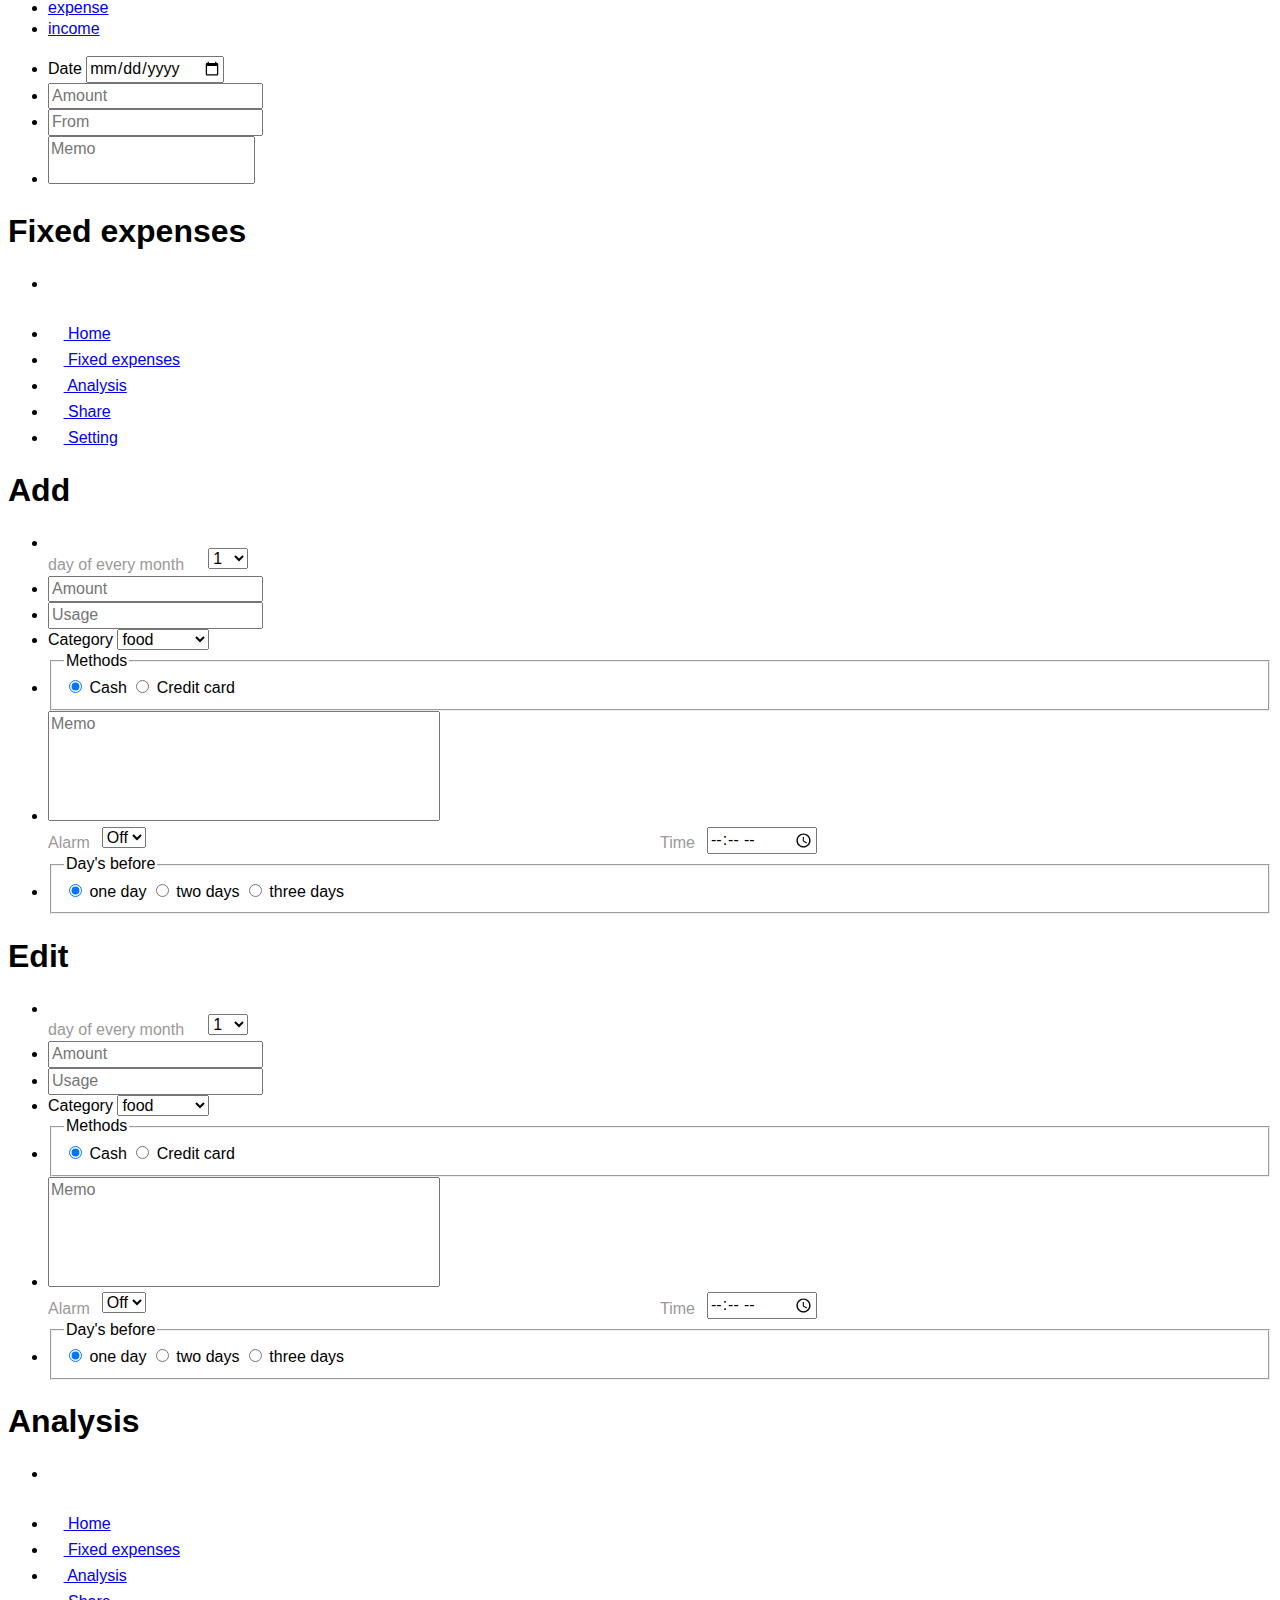
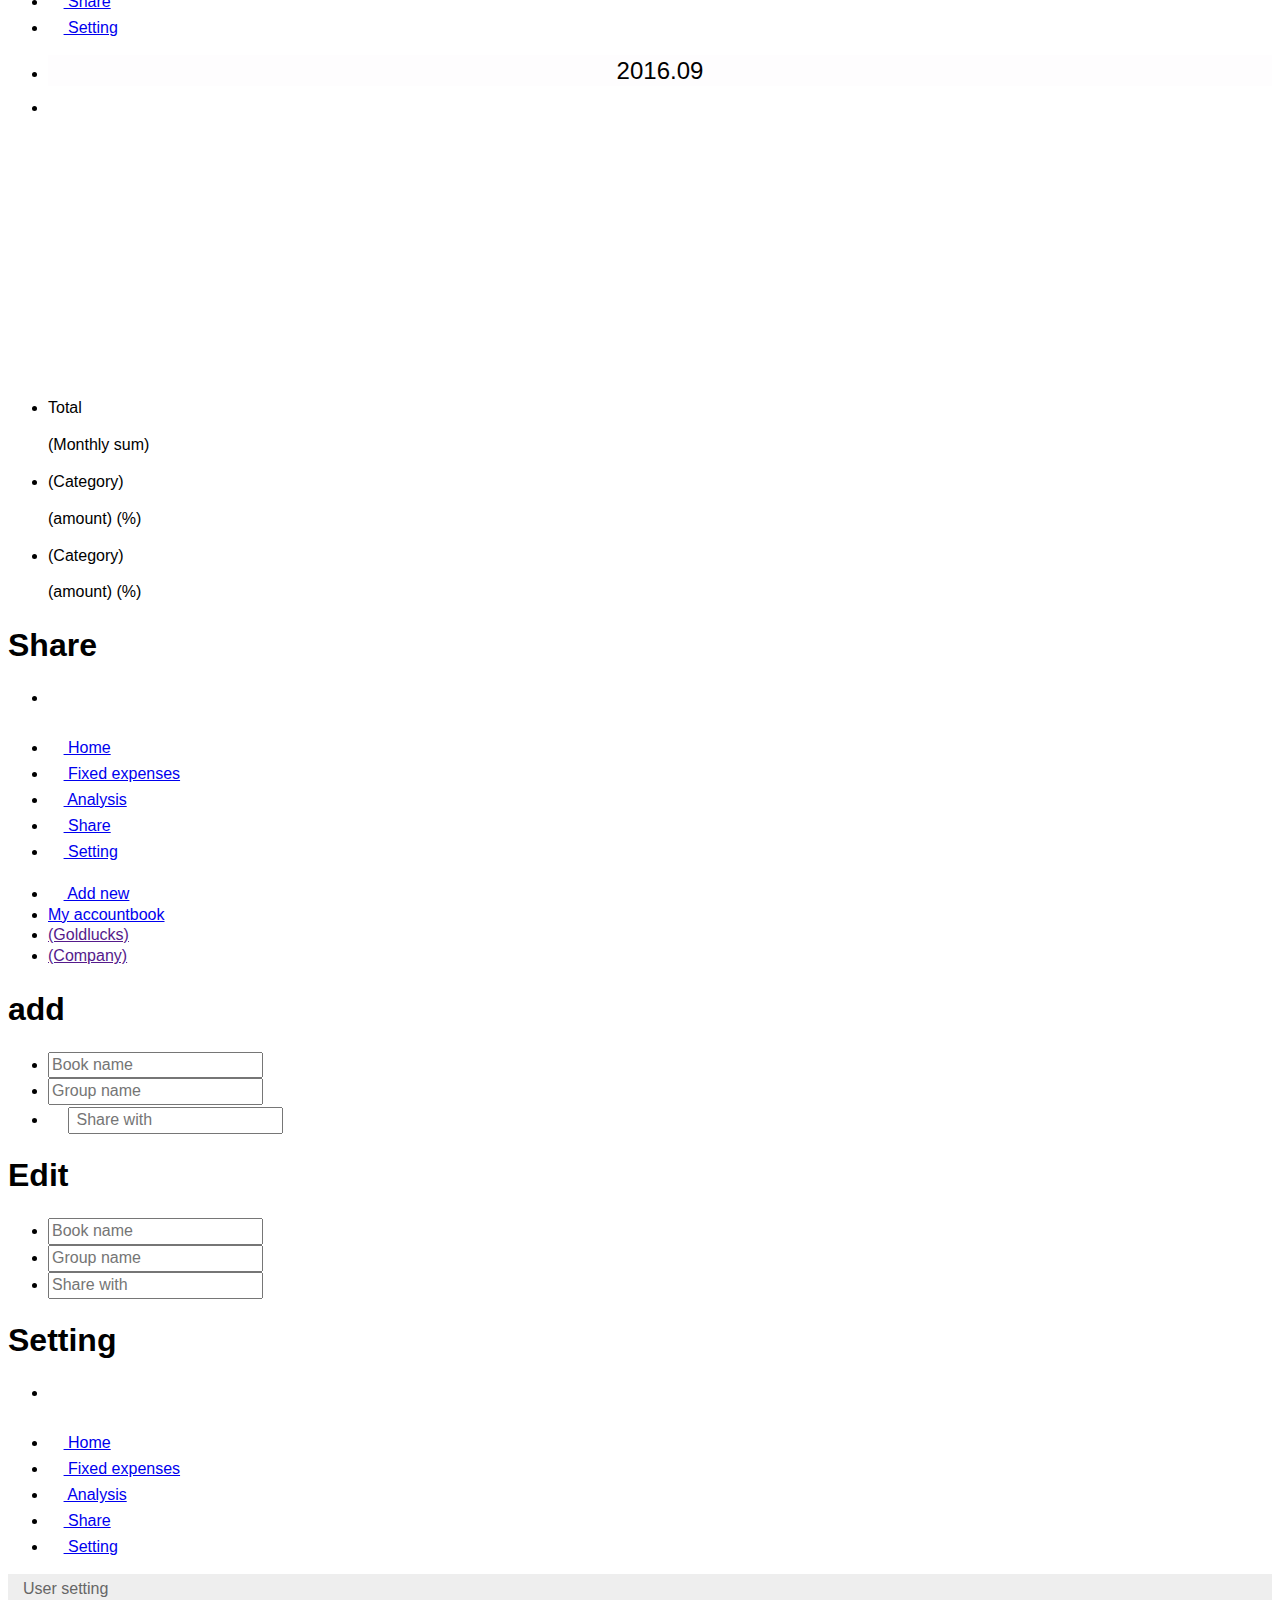
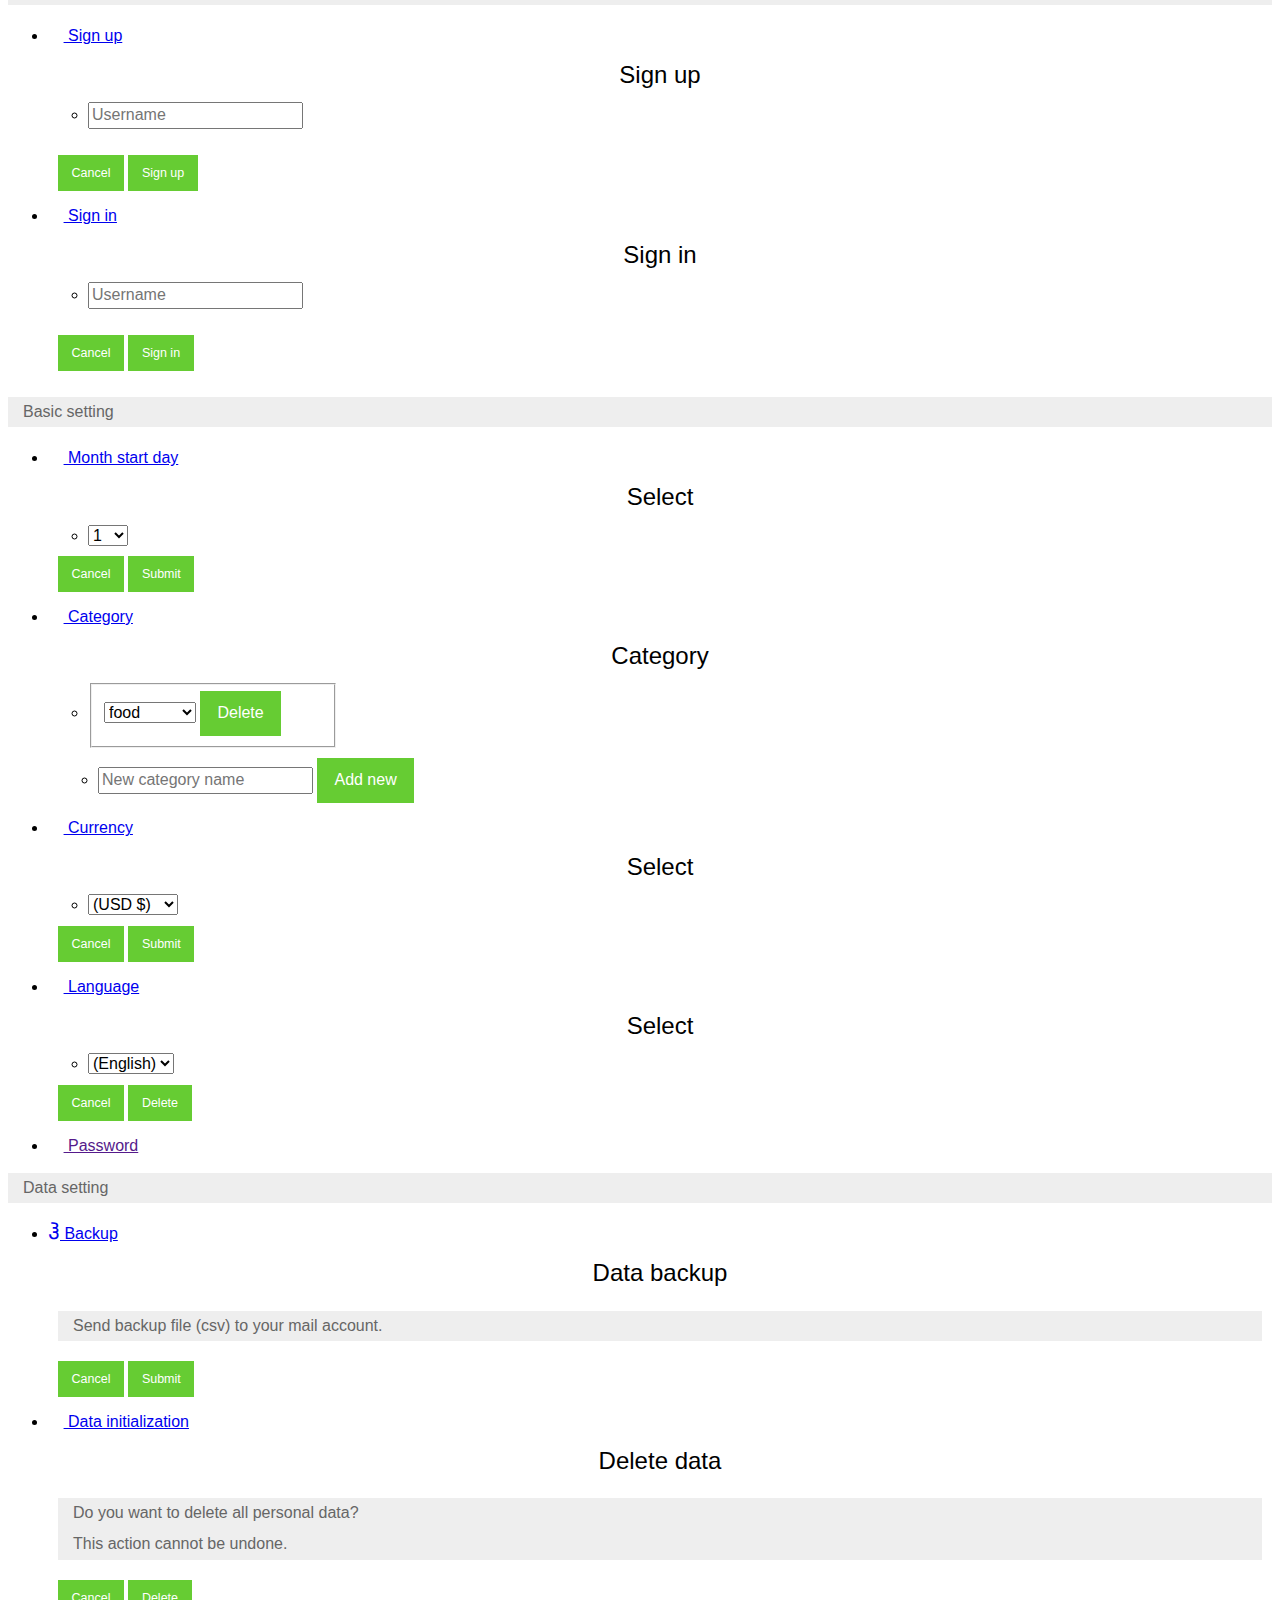
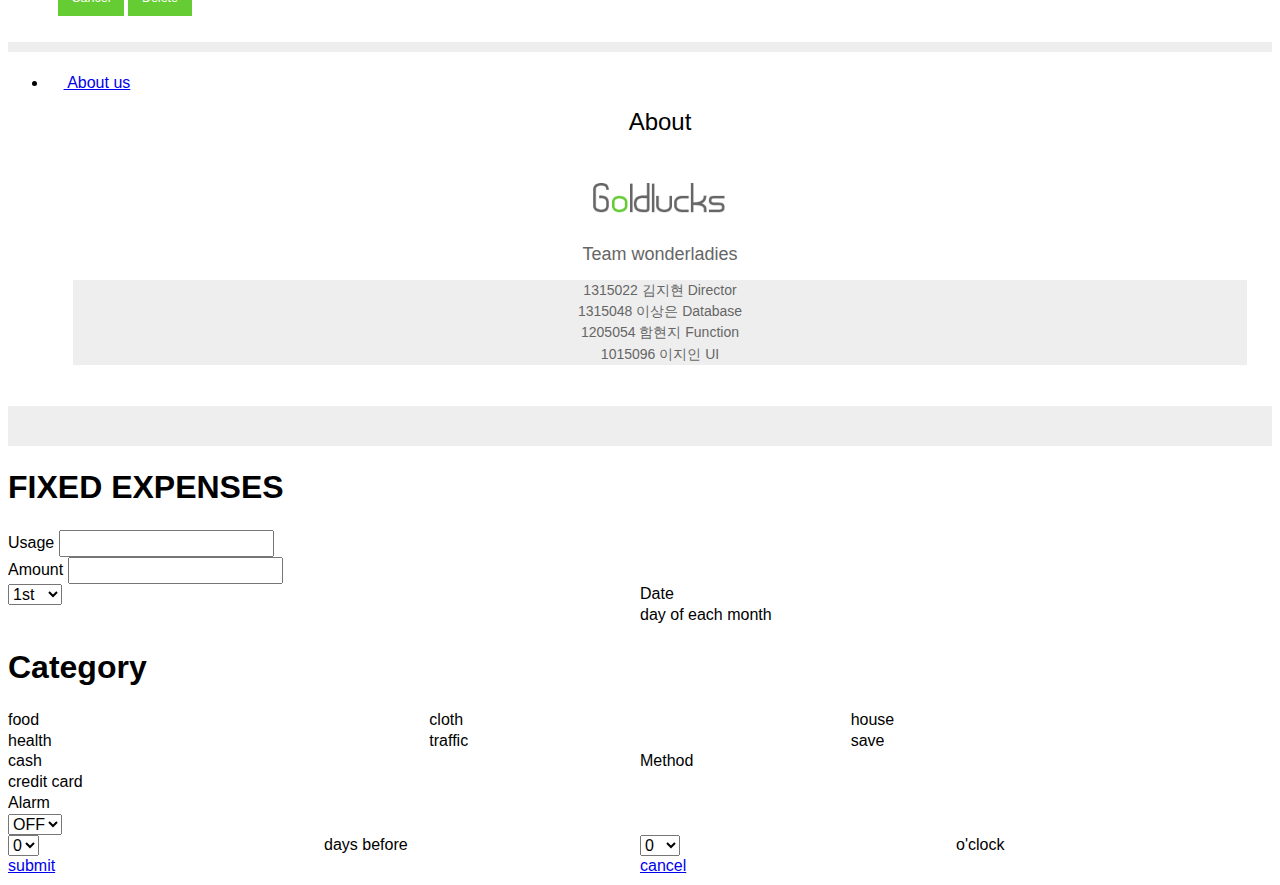
==== commit a92eee15: "Print money lists in main page 1. make the date order upside down 2. print money lists in main page " ====
--- a/index.html
+++ b/index.html
@@ -120,8 +120,8 @@
             </ul>
         </div>
         <div data-role="content" id="mainContents">
-            <div data-role="content" data-theme="c" data-position="fixed" data-tap-toggle="false">
-                <h3>(Account name)</h3>
+            <div  data-role="content" data-theme="c" data-position="fixed" data-tap-toggle="false">
+                <h3>My Account Book</h3>
                 <h2>
                 <a href="#"><i class="ui-icon-ion-ios-arrow-back"></i></a>
                 <a id="mainMonth">2016.09<a>
@@ -215,24 +215,6 @@
             </section>
             <ul data-role="listview" id="id1">
             </ul>
-
-
-    <!--Sangeun's code-->
-    <p id="testcase"> testcase </p>
-			date  amount  used category method income memo
- 			<ol>
-				<li id="sampleList" style="display:none"> <!-- style="display:none"  -->
-					<span class="showDate">date</span>
-					<span class="showAmount">amount</span>
-					<span class="showUsed">used</span>
-					<span class="showCat">cat</span>
-					<span class="showMethod">method</span>
-					<span class="showIncome">income</span>
-					<span class="showMemo">memo</span>
-				</li>
-			</ol>
-      <!--end Sangeun's code-->
-
         </div>
     </div>
 
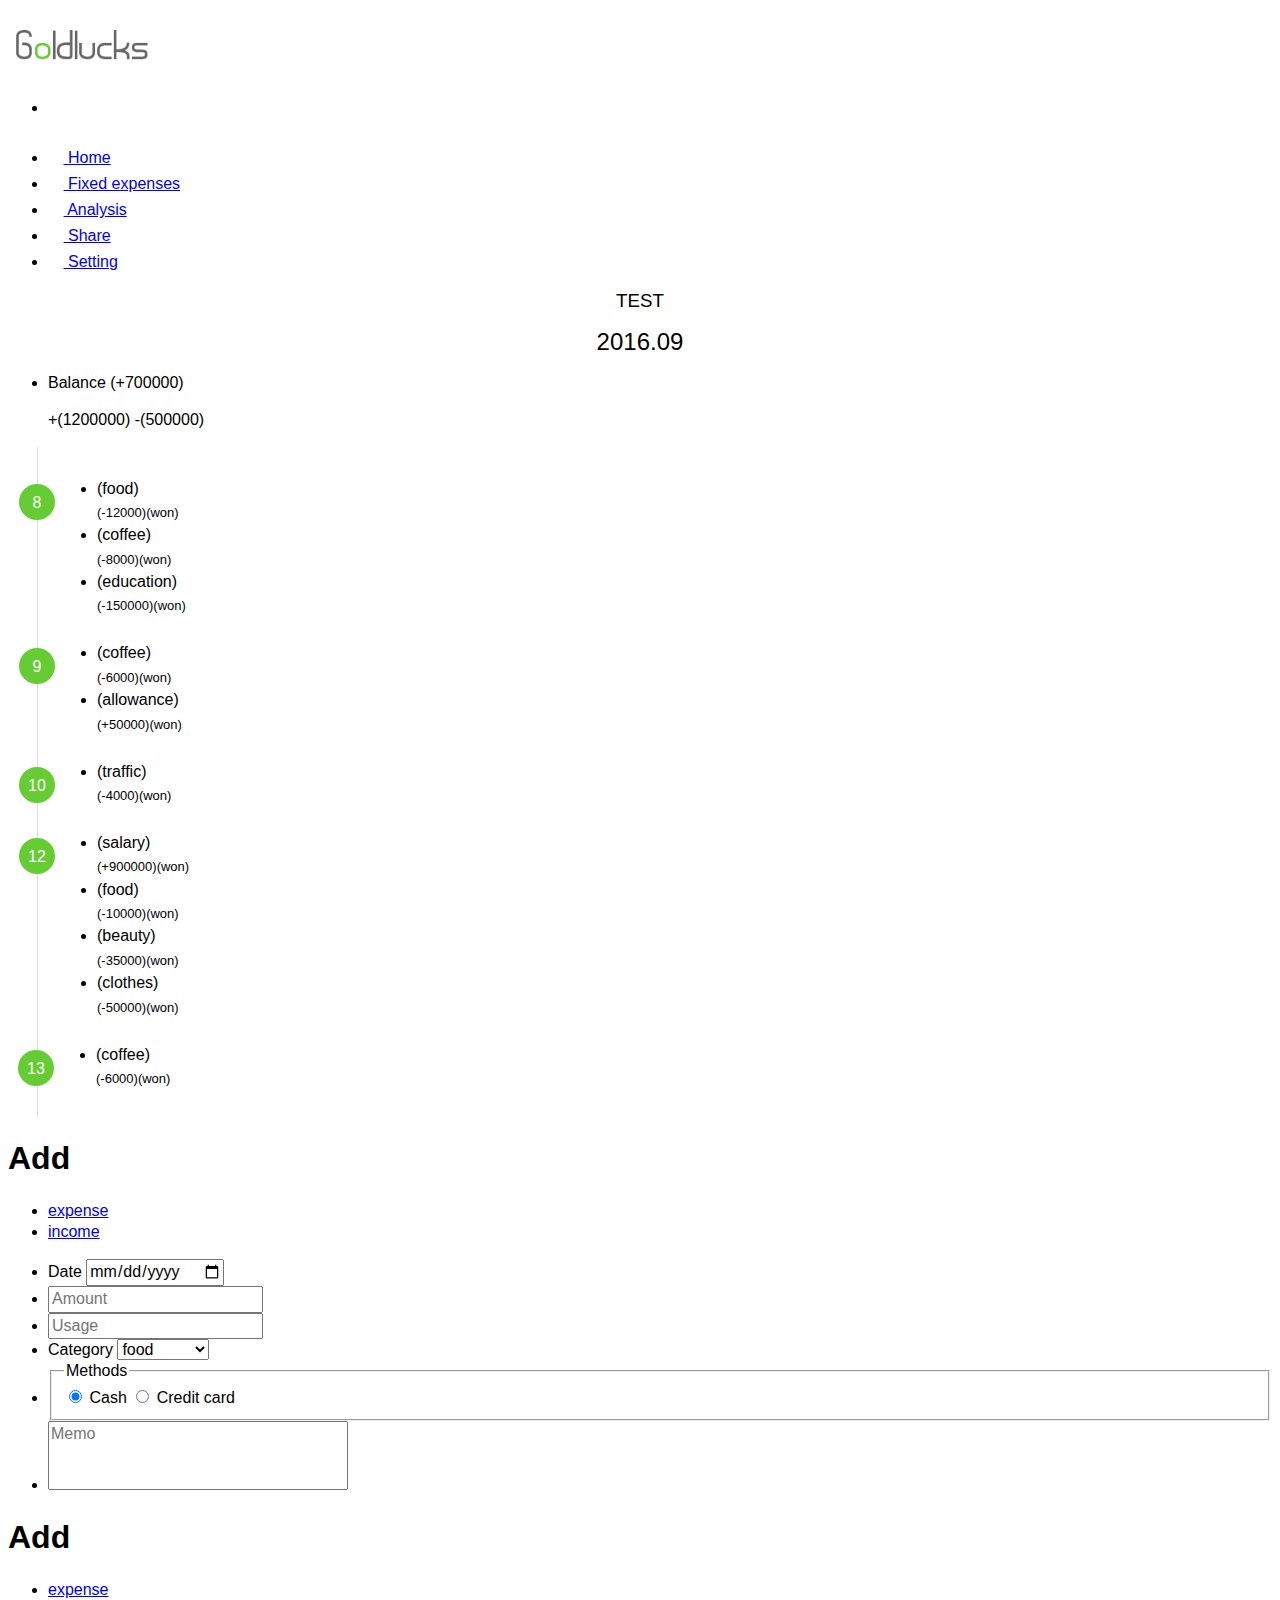
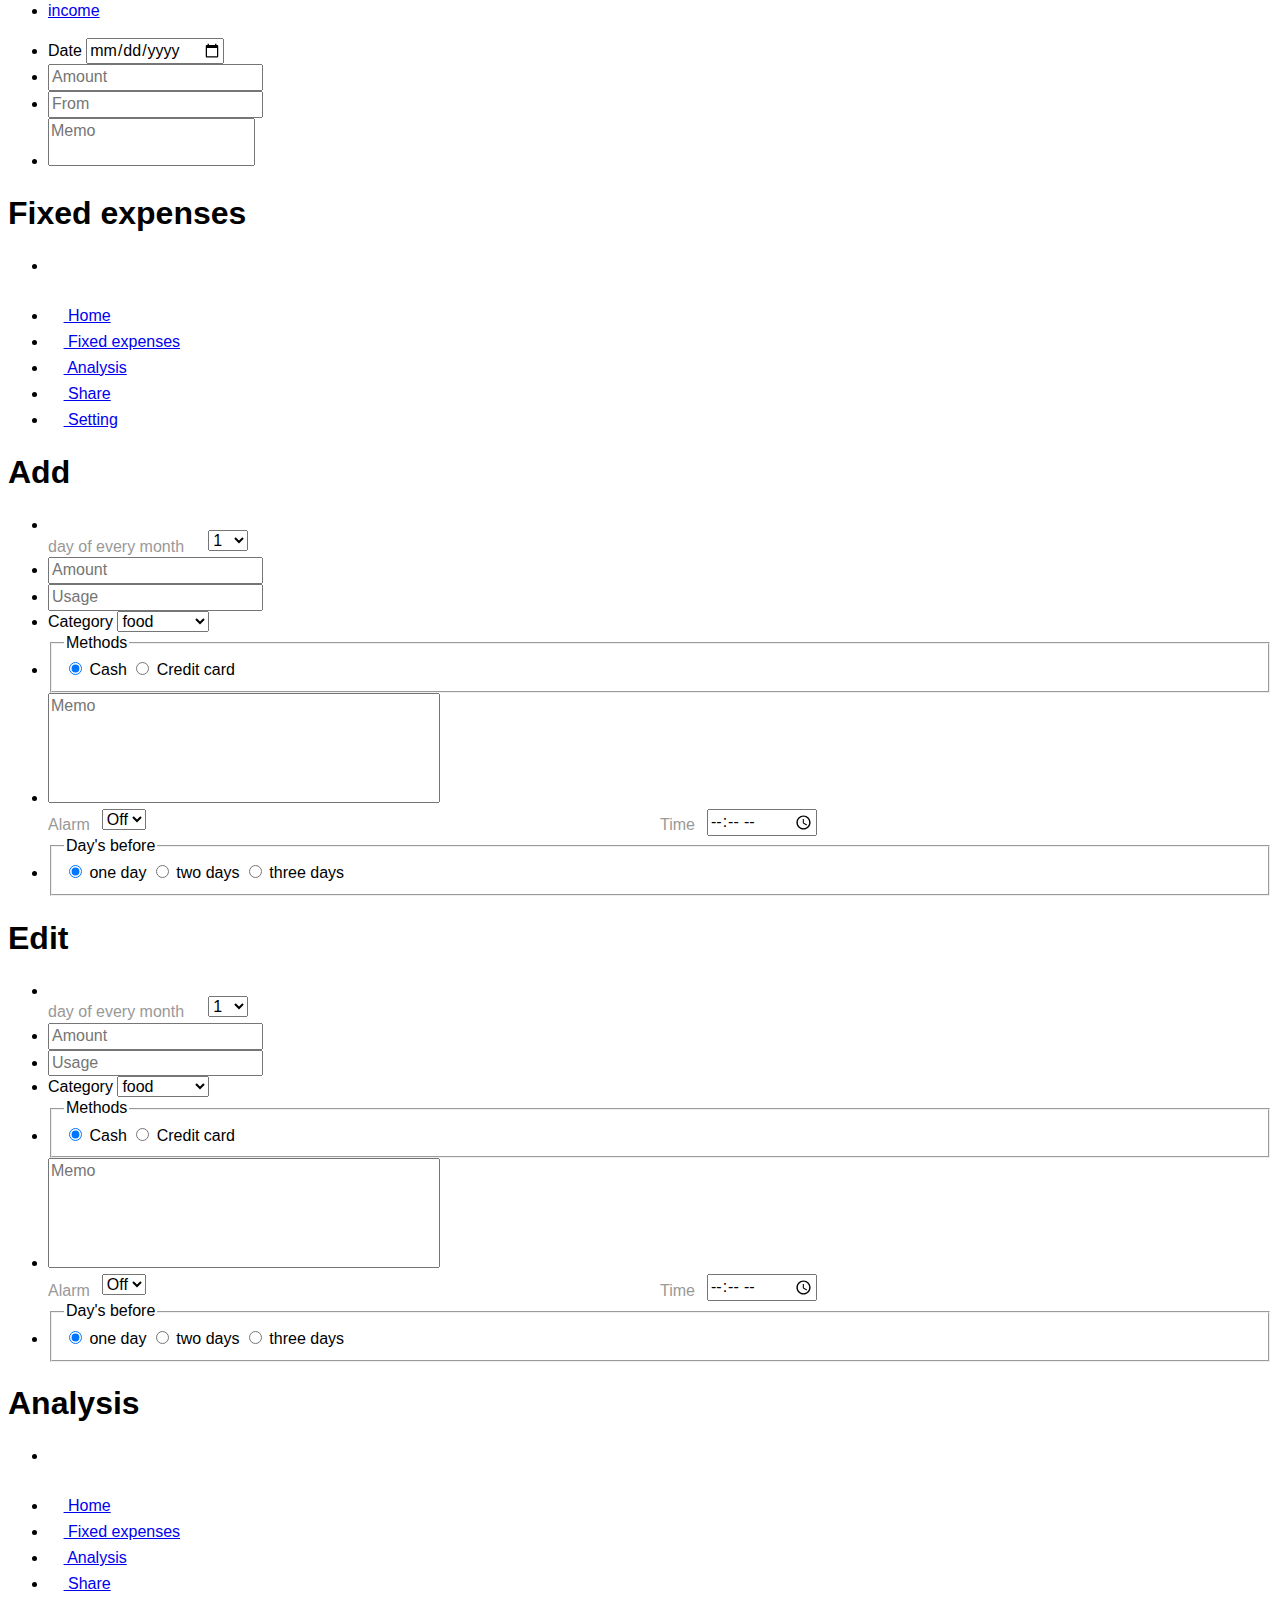
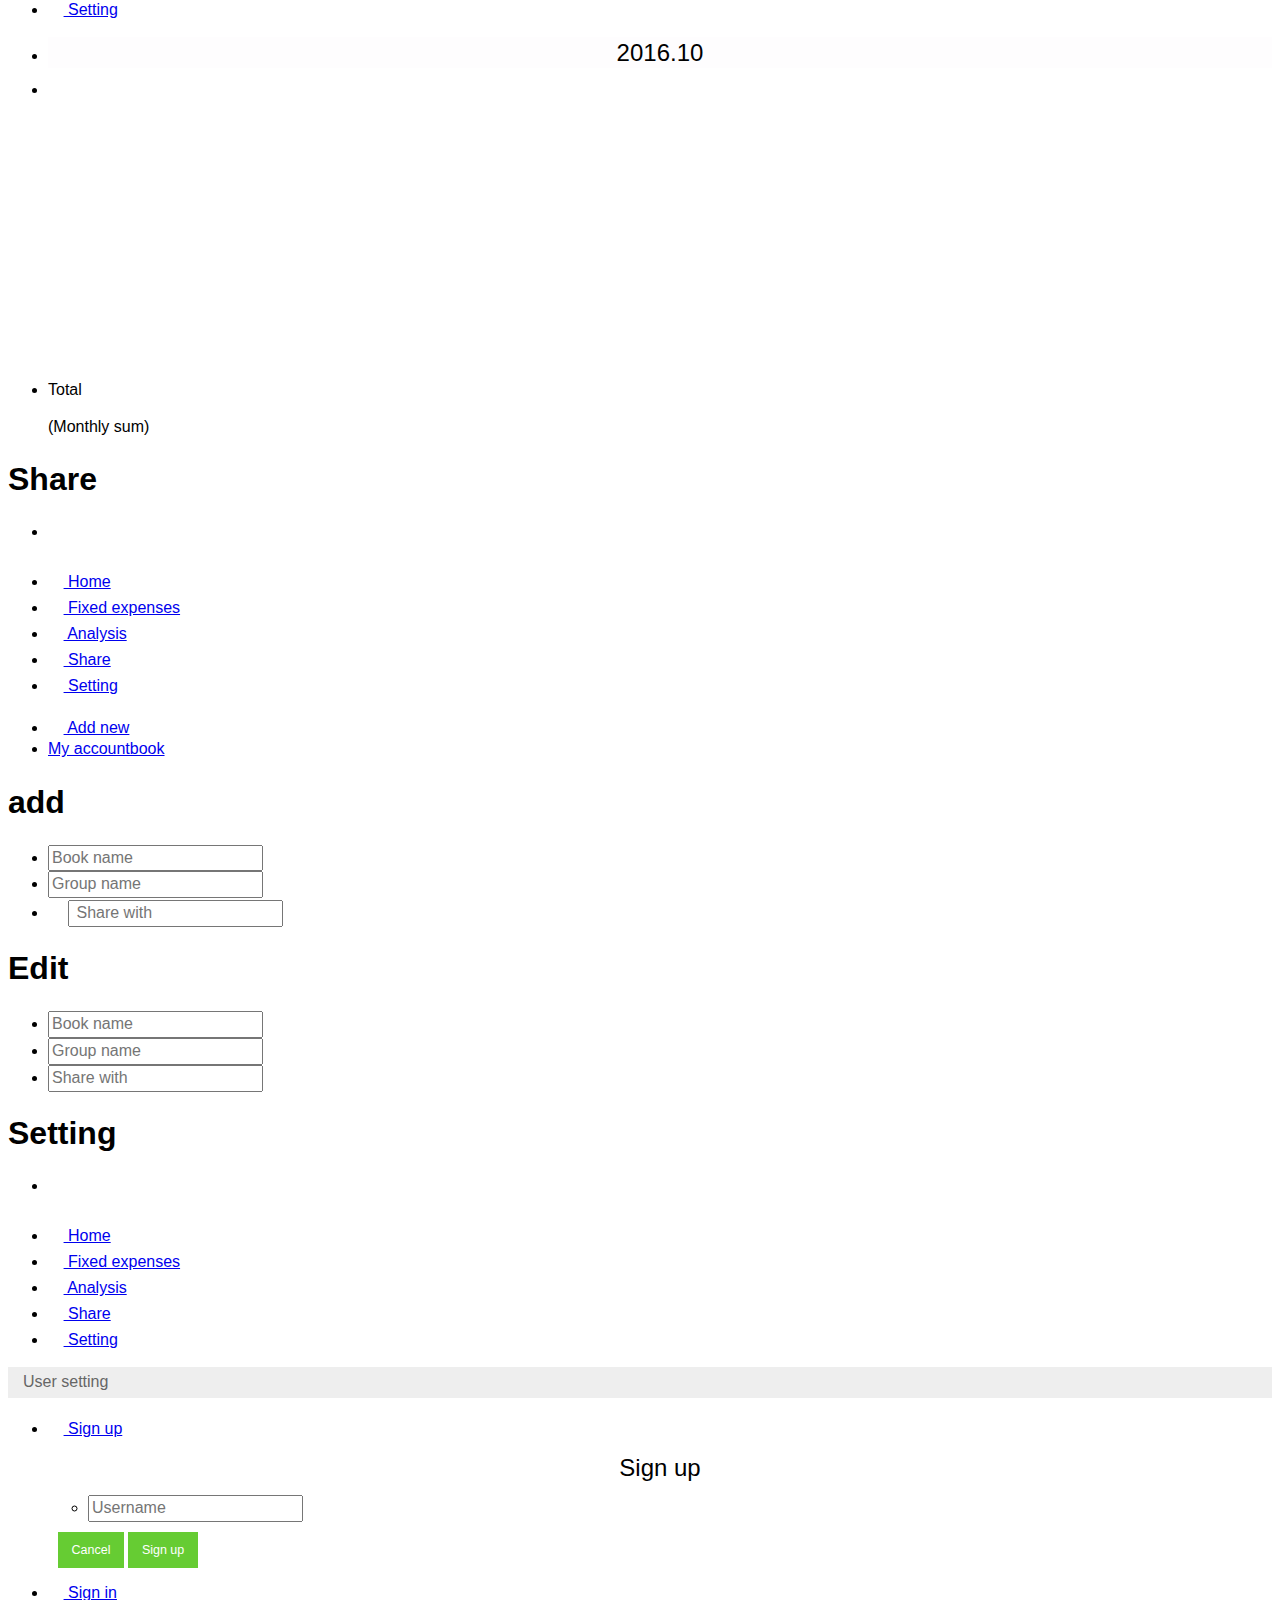
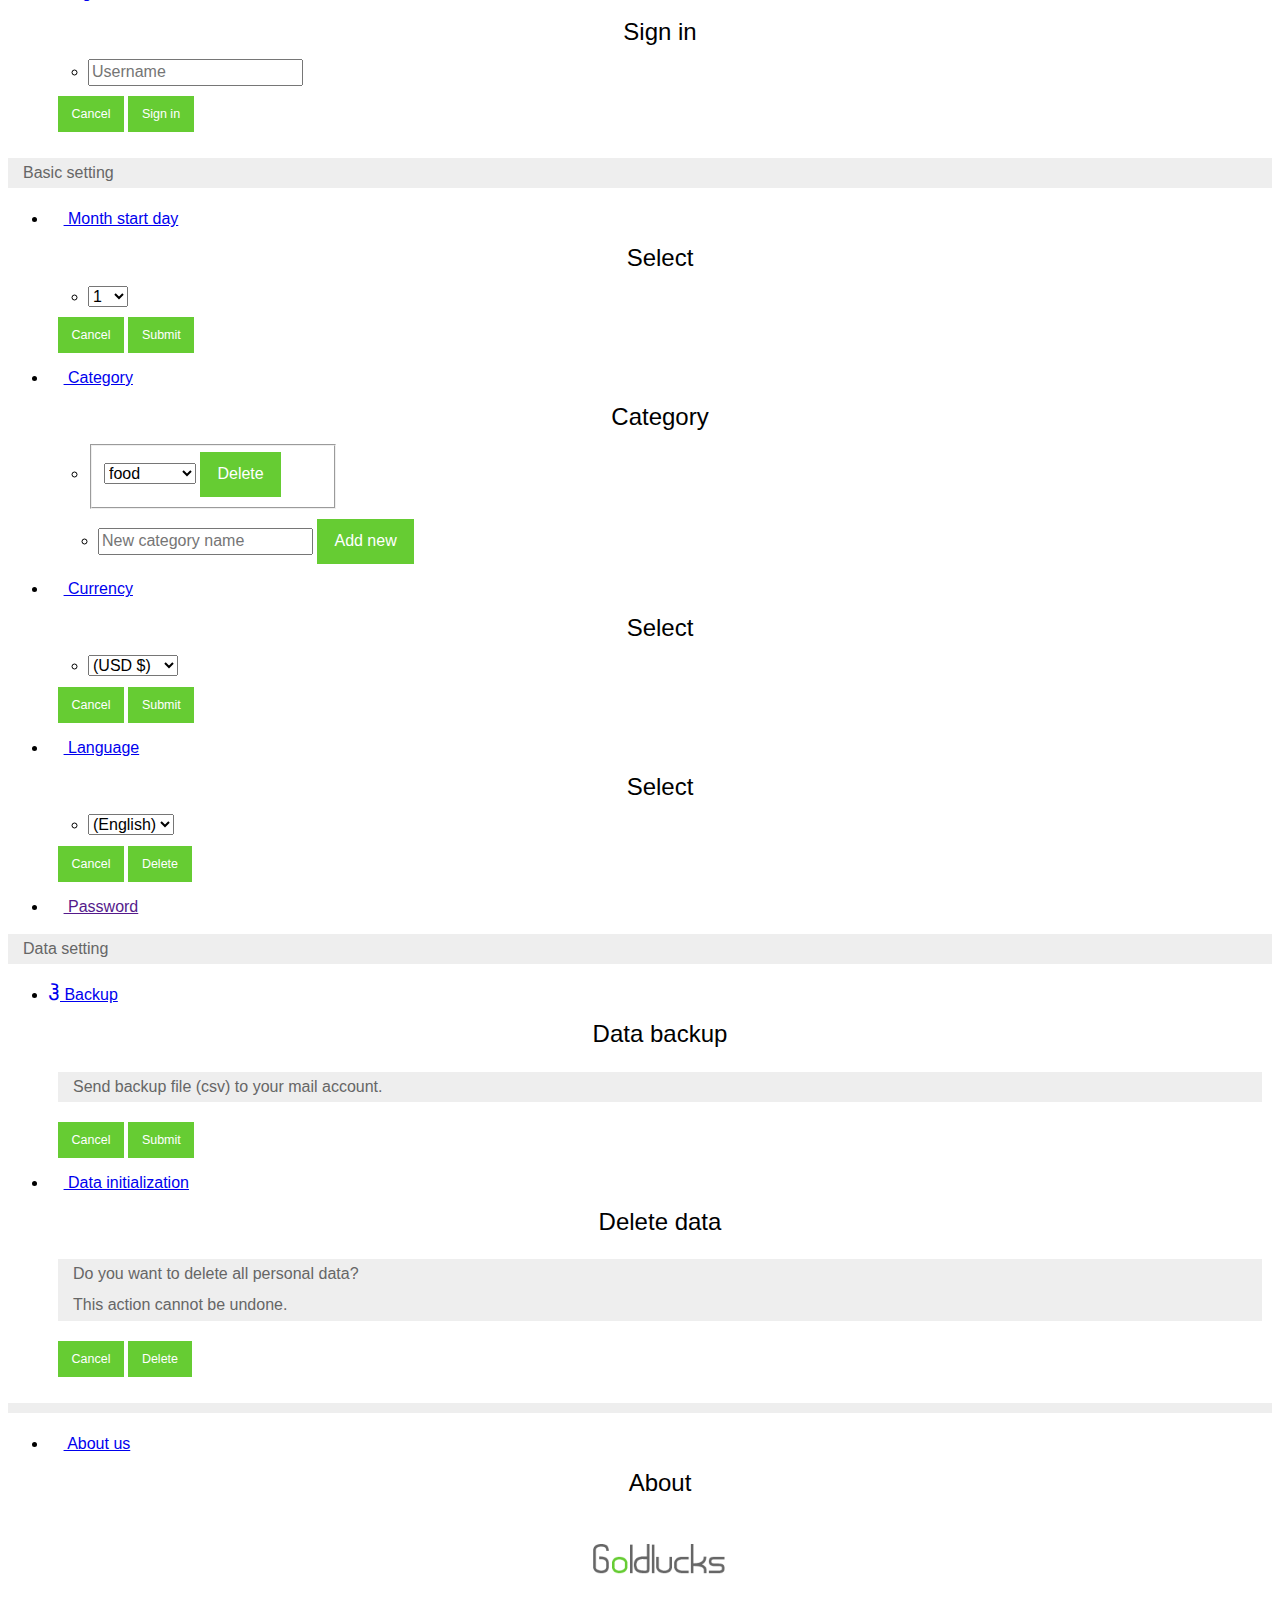
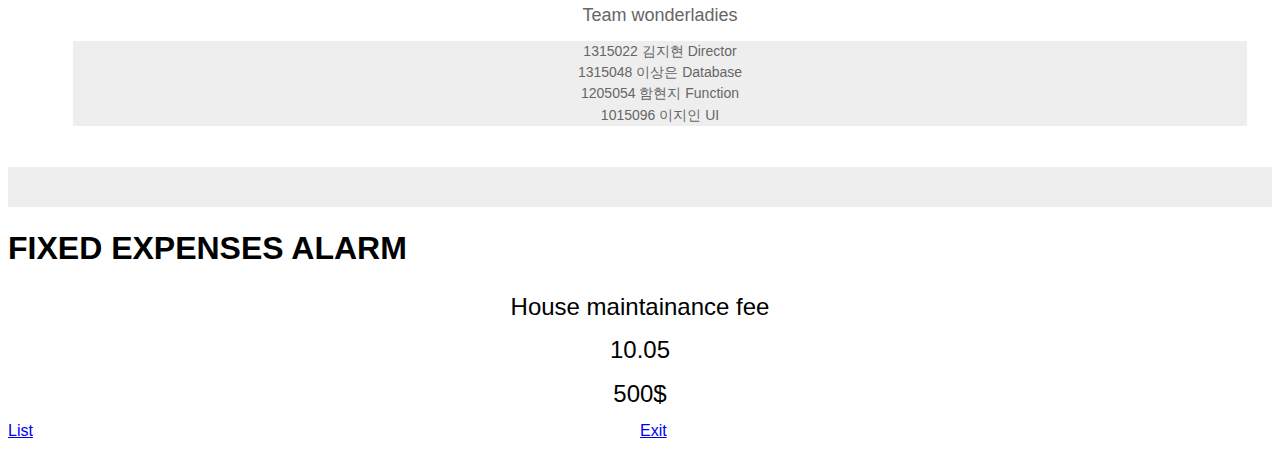
==== commit 7496d193: "Identify current account book" ====
--- a/index.html
+++ b/index.html
@@ -1,4 +1,4 @@
-﻿﻿<!DOCTYPE html>
+<!DOCTYPE html>
 <html>
 
 <head>
@@ -8,87 +8,11 @@
     <link rel="stylesheet" type="text/css" href="css/jquery.mobile.theme.css">
     <script type="text/javascript" src="js/jquery.js"></script>
     <script type="text/javascript" src="js/jquery.mobile-1.4.5.js"></script>
+    <script type="text/javascript" src="js/database.js"></script>
+    <script type="text/javascript" src="js/analysis.js"></script>
+    <script type="text/javascript" src="js/main.js"></script>
     <script type="text/javascript" src="js/alarm.js"></script>
-    <script type="text/javascript" src="js/database.js"></script>
-    <script type="text/javascript" src="js/main.js"></script>
     <script type="text/javascript" src="js/echarts.js"></script>
-
-    <script type="text/javascript">
-        // configure for module loader
-        require.config({
-            paths: {
-                echarts: './js'
-            }
-        });
-
-        // use
-        require(
-            [
-                'echarts', // require the specific chart type
-                'echarts/chart/pie'
-            ],
-            function (ec) {
-                // Initialize after dom ready
-                var myChart = ec.init(document.getElementById('chart'), 'helianthus');
-                var idx = 1;
-                var option = {
-                    title: {
-                        /*
-                            text: 'Analysis',
-                            subtext: 'now successT_T',
-                            x:'center'*/
-                    },
-                    tooltip: {
-                        trigger: 'item',
-                        formatter: "{a} <br/>{b} : {c} ({d}%)"
-                    },
-                    legend: {
-                        /*  orient : 'vertical',
-                          x : 'left', */
-                        y: 'bottom',
-                        data: ['data1', 'data2', 'data3', 'data4', 'data5']
-                    },
-                    toolbox: {
-                        show: false,
-                        feature: {
-                            mark: { show: false },
-                            dataView: { show: false, readOnly: true },
-                            magicType: {
-                                show: false,
-                                type: ['pie', 'funnel'],
-                                option: {
-                                    funnel: {
-                                        x: '25%',
-                                        width: '50%',
-                                        funnelAlign: 'left',
-                                        max: 1548
-                                    }
-                                }
-                            },
-                            restore: { show: false },
-                            saveAsImage: { show: false }
-                        }
-                    },
-                    series: [
-                        {
-                            name: 'ddd',
-                            type: 'pie',
-                            radius: '70%',
-                            center: ['50%', '45%'],
-                            data: [
-                                { value: 335, name: 'data1' },
-                                { value: 310, name: 'data2' },
-                                { value: 234, name: 'data3' },
-                                { value: 135, name: 'data4' },
-                                { value: 1548, name: 'data5' }
-                            ]
-                        }
-                    ]
-                };               // Load data into the ECharts instance
-                myChart.setOption(option);
-            }
-        );
-    </script>
 </head>
 
 <body>
@@ -121,7 +45,7 @@
         </div>
         <div data-role="content" id="mainContents">
             <div  data-role="content" data-theme="c" data-position="fixed" data-tap-toggle="false">
-                <h3>My Account Book</h3>
+                <h3 id="mainbookName">TEST</h3>
                 <h2>
                 <a href="#"><i class="ui-icon-ion-ios-arrow-back"></i></a>
                 <a id="mainMonth">2016.09<a>
@@ -643,24 +567,24 @@
             </ul>
         </div>
         <div data-role="content">
-            <ul data-role="listview" data-divider-theme="a">
+            <ul id="analyList" data-role="listview" data-divider-theme="a">
                 <li style="background: #fefdfe;">
                     <h2><a href="#"><i class="ui-icon-ion-ios-arrow-back"></i></a>
-                    2016.09
+                    2016.10
                     <a href="#"><i class="ui-icon-ion-ios-arrow-forward"></i></a></h2>
                 </li>
                 <li>
                     <div id="chart" style="height:300px;width:340px;" align="center"></div>
                 </li>
                 <li data-role="list-divider">Total
-                    <p class="ui-li-aside">(Monthly sum)</p>
+                    <p id="analyTotal"class="ui-li-aside">(Monthly sum)</p>
+                </li>
+                <!--<li>(Category)
+                    <p class="ui-li-aside">(amount) (%)</p>
                 </li>
                 <li>(Category)
                     <p class="ui-li-aside">(amount) (%)</p>
-                </li>
-                <li>(Category)
-                    <p class="ui-li-aside">(amount) (%)</p>
-                </li>
+                </li>-->
             </ul>
         </div>
     </div>
@@ -702,19 +626,19 @@
             </ul>
         </div>
         <div data-role="content">
-            <ul data-role="listview">
+            <ul id="shareList" data-role="listview">
                 <li><a href="#shareadd" data-ajax="false"><i class="ui-icon-ion-plus-round"></i>
                 Add new</a>
                 </li>
-                <li><a href="#shareedit" data-ajax="false"><i class="ui-icon-"></i>
+                <li id="Hey"><a href="#shareedit" data-ajax="false"><i class="ui-icon-"></i>
                 My accountbook</a>
                 </li>
-                <li><a href="" data-ajax="false"><i class="ui-icon-"></i>
+                <!--<li><a href="" data-ajax="false"><i class="ui-icon-"></i>
                 (Goldlucks)</a>
                 </li>
                 <li><a href="" data-ajax="false"><i class="ui-icon-"></i>
                 (Company)</a>
-                </li>
+              </li>-->
             </ul>
         </div>
     </div>
@@ -723,19 +647,19 @@
         <div data-role="header" data-position="fixed" data-tap-toggle="false">
             <a href="#share" data-icon="ion-chevron-left" data-iconpos="notext"></a>
             <h1 class="header-title">add</h1>
-            <a href="" data-ajax="false" data-icon="ion-checkmark-round" data-iconpos="notext"></a>
+            <a href="" id="sharebtn"data-ajax="false" data-icon="ion-checkmark-round" data-iconpos="notext"></a>
         </div>
         <div data-role="content">
             <ul data-role="listview">
                 <li data-role="fieldcontain">
-                    <input id="Text2" placeholder="Book name">
-                </li>
-                <li data-role="fieldcontain">
-                    <input id="Text1" placeholder="Group name">
+                    <input id="sbook" placeholder="Book name">
+                </li>
+                <li data-role="fieldcontain">
+                    <input id="sGroup" placeholder="Group name">
                 </li>
                 <li data-role="fieldcontain">
                 <label for="with"><a href="#" data-ajax="false"><i class="ui-icon-ion-plus-round"></i></a></label>
-                    <input id="with" placeholder=" Share with">
+                    <input id="with1" placeholder=" Share with">
                 </li>
             </ul>
         </div>
@@ -815,7 +739,7 @@
                             </form>
                             <div role="main" class="ui-content ui-padding">
                                 <a href="#" data-rel="back" class="ui-btn ui-btn-c ui-btn-inline ui-mini">Cancel</a>
-                                <a href="#" data-rel="back" class="ui-btn ui-btn-c ui-btn-inline ui-mini">Sign up</a>
+                                <a id="signbtn"href="#" data-rel="back" class="ui-btn ui-btn-c ui-btn-inline ui-mini">Sign up</a>
                             </div>
                         </div>
                     </li>
@@ -1045,95 +969,22 @@
 
 
 
-    <div data-role="page" id="page-alarm">
-    	<div data-role="header">
-    	    <h1>FIXED EXPENSES</h1>
-    	</div>
-    	<div data-role="content">
-
-            <div data-role="fieldcontain">
-                <label for="textarea">Usage</label>
-                <input type="text" id="usage" data-clear-btn="true"/>
-            </div>
-            <div data-role="fieldcontain">
-                <label for="textarea">Amount</label>
-                <input id="textarea" />
-            </div>
-            <div data-role="fieldcontain" class="ui-grid-a">
-                <label>Date</label>
-                <div class="ui-block-a">
-                    <select>
-                        <option>1st</option><option>2nd</option><option>3rd</option><option>4th</option><option>5th</option>
-                        <option>6th</option><option>7th</option><option>8th</option><option>9th</option><option>10th</option>
-                        <option>11th</option><option>12th</option><option>13th</option> <option>14th</option><option>15th</option>
-                        <option>16th</option><option>17th</option><option>18th</option><option>19th</option><option>20th</option>
-                        <option>21th</option><option>22th</option><option>23th</option><option>24th</option><option>25th</option>
-                        <option>26th</option><option>27th</option><option>28th</option><option>29th</option><option>30th</option>
-                        <option>31th</option>
-                    </select>
-                </div>
-
-                <label class="ui-block-b">day of each month</label>
-            </div>
-            <div data-role="fieldcontain">
-                <div data-role="collapsible">
-                    <h1>Category</h1>
-                    <div class ="ui-grid-b" id="category">
-                    <div class="ui-block-a"><a data-role="button">food</a></div>
-                    <div class="ui-block-b"><a data-role="button">cloth</a></div>
-                    <div class="ui-block-c"><a data-role="button">house </a></div>
-                    <div class="ui-block-a"><a data-role="button">health </a></div>
-                    <div class="ui-block-b"><a data-role="button">traffic </a></div>
-                    <div class="ui-block-c"><a data-role="button">save </a></div>
-                    </div>
-                </div>
-            </div>
-            <div data-role="fieldcontain" class="ui-grid-a" id="method">
-                <label>Method</label>
-                <div class ="ui-block-a"><a data-role="button" class="ui-btn-active">cash</a></div>
-                <div class ="ui-block-b"><a data-role="button" class="button">credit card</a></div>
-            </div>
-
-            <div data-role="fieldcontain">
-                <label>Alarm</label>
-                <div class="ui-grid-c">
-                    <div class="ui-block-a">
-                        <select data-role="slider">
-                            <option>OFF</option>
-                            <option>ON</option>
-                        </select>
-                    </div>
-
-                    <div class="ui-block-a">
-                        <select data-inline="true">
-                            <option>0</option>
-                            <option>1</option>
-                            <option>3</option>
-                            <option>5</option>
-                            <option>7</option>
-                        </select>
-                    </div>
-                    <label class="ui-block-b" for="before">days before</label>
-                    <div class="ui-block-c">
-                        <select data-inline="false">
-                            <option>0</option>
-                            <option>9</option>
-                            <option>12</option>
-                            <option>17</option>
-                            <option>21</option>
-                        </select>
-                    </div>
-                    <div class="ui-block-d">o'clock</div>
-
-
-                </div>
-            </div>
-
-            <div class = "ui-grid-a">
-                <div class ="ui-block-a"><a href="#" data-role="button">submit</a></div>
-                <div class ="ui-block-b"><a href="mainpage.html" rel="external" data-role="button">cancel</a></div>
-            </div>
-    	</div>
+    <div data-role="page" id="alarmpage">
+      <div data-role="header">
+          <h1>FIXED EXPENSES ALARM</h1>
+      </div>
+      <div data-role="content">
+        <div>
+          <h2 id="aTitle"align="center">House maintainance fee</h2>
+          <h2 id="aDate">10.05</h2>
+          <h2 id="aAmount">500$<h2>
+        </div>
+        <div class="ui-grid-a">
+          <div class="ui-block-a"><a href="#fixed" data-role="button">List</a></div>
+          <div class="ui-block-b"><a href="#" data-role="button">Exit</a></div>
+        </div>
+      </div>
+
     </div>
 </body>
 
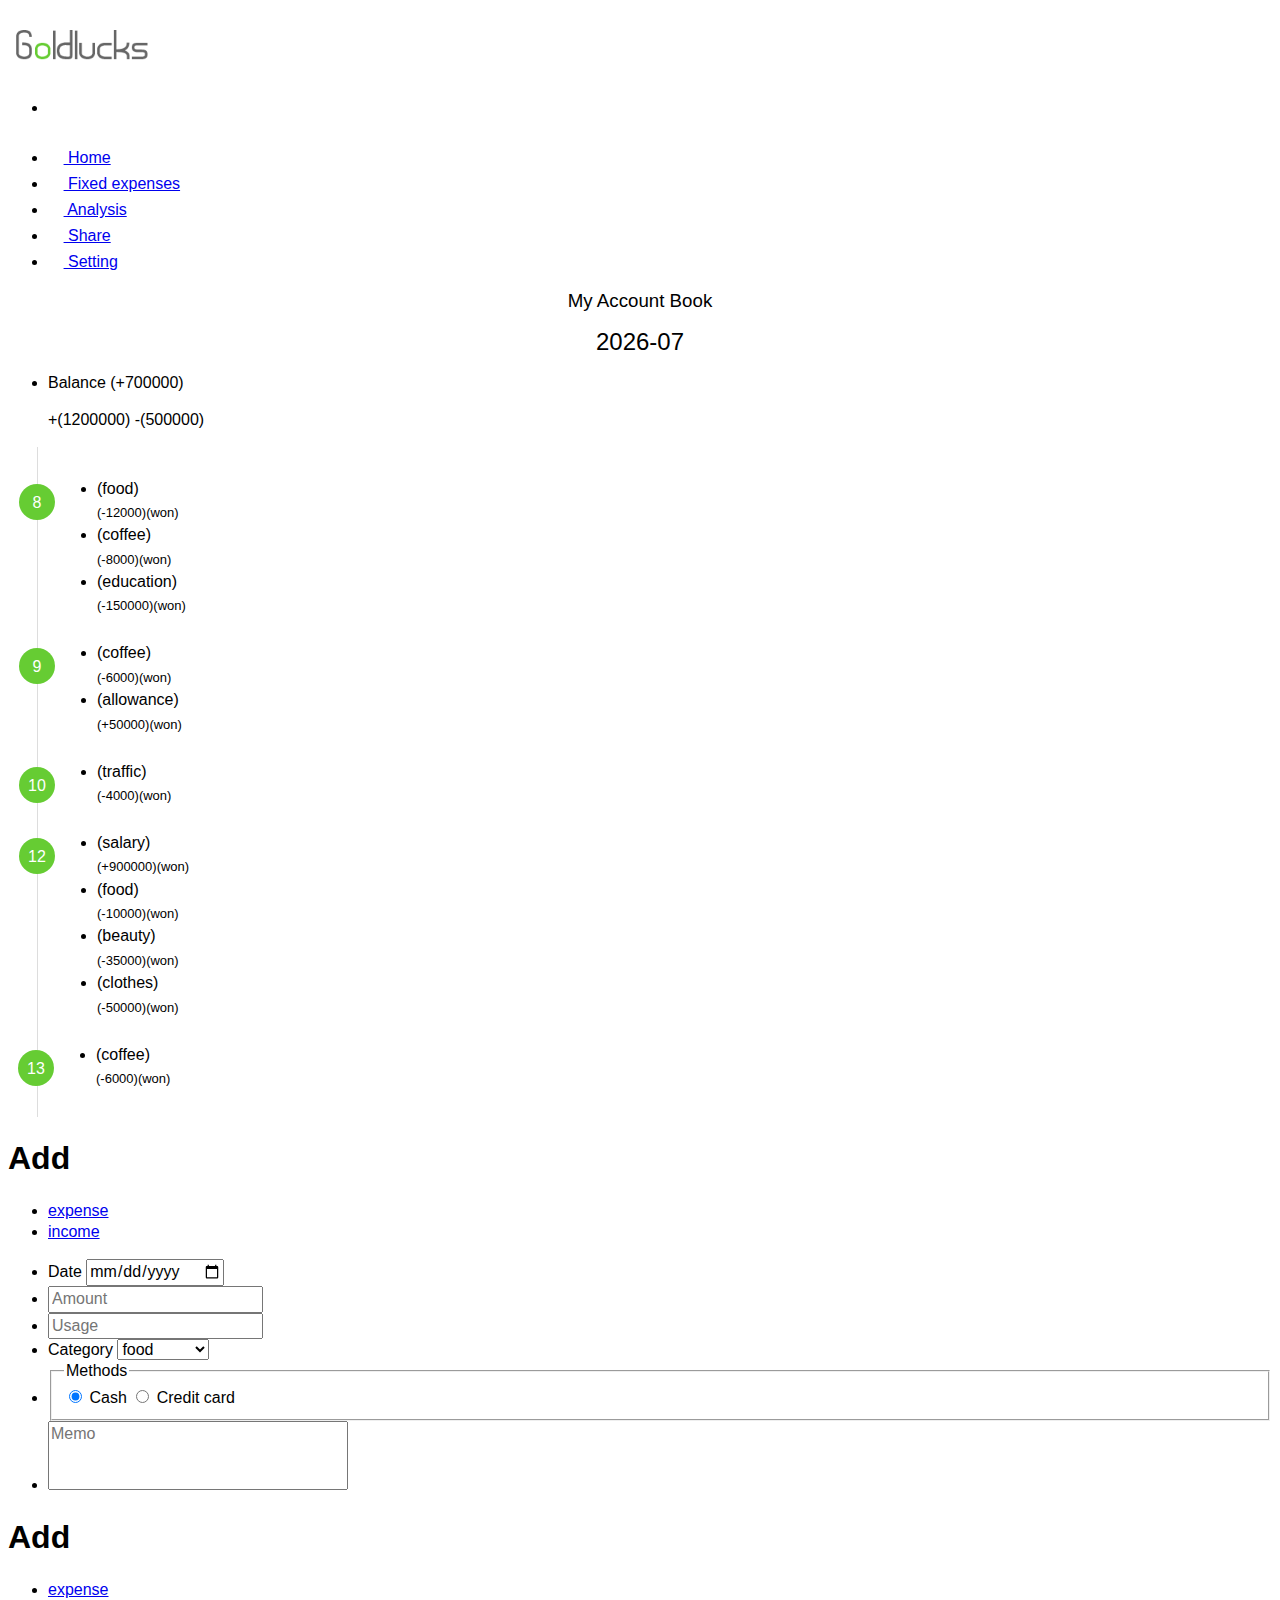
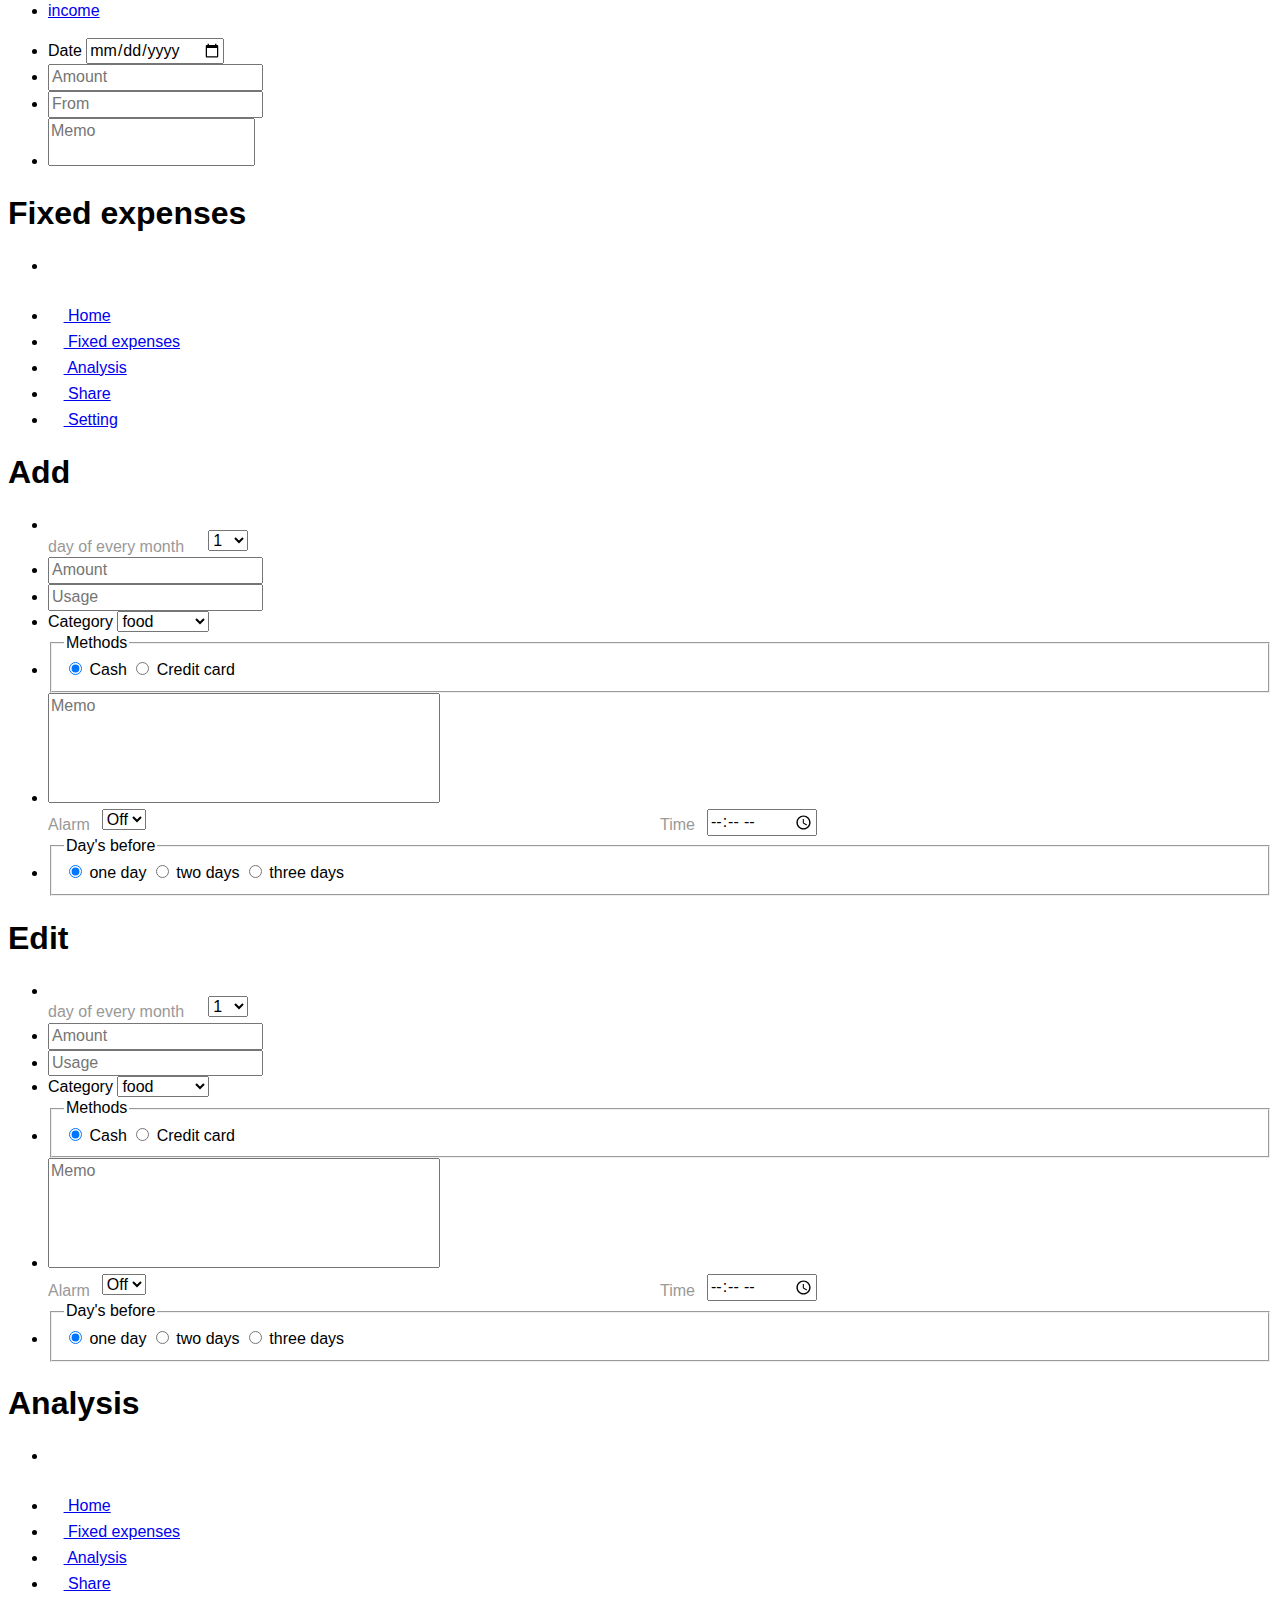
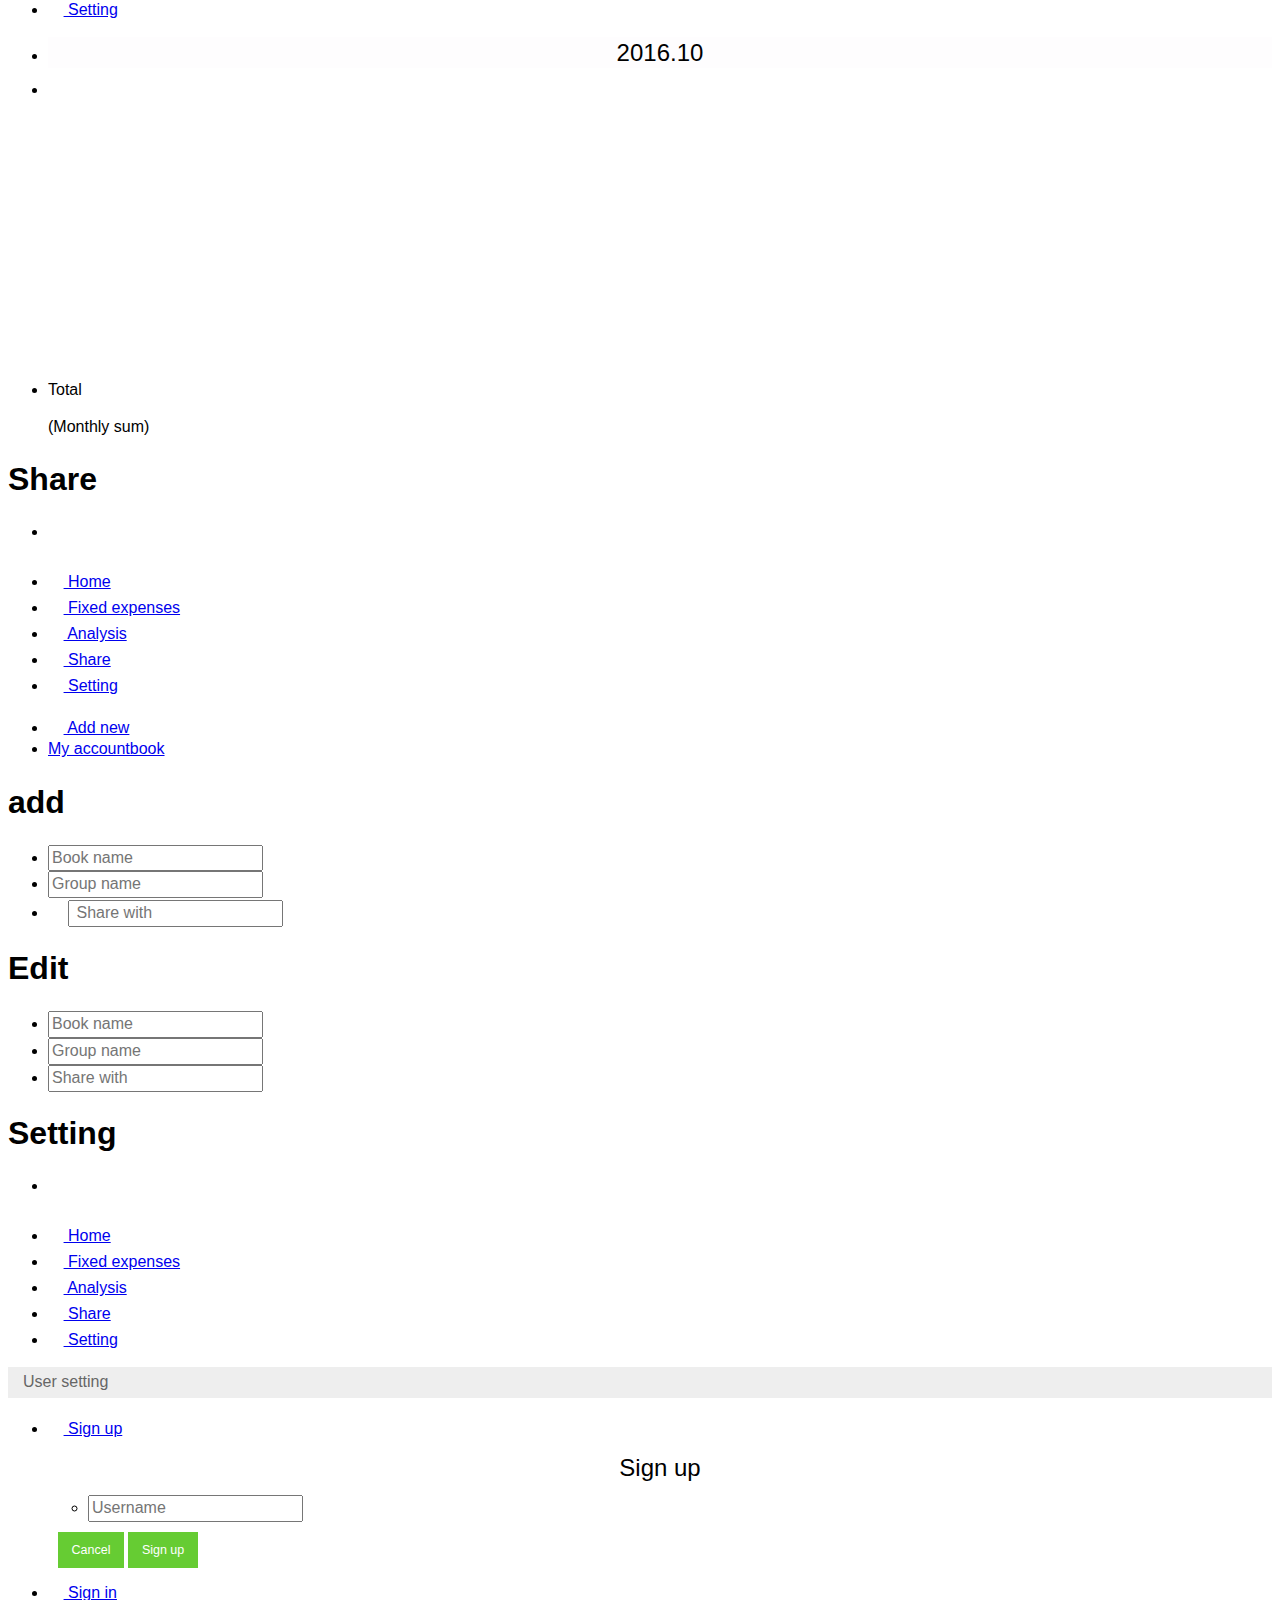
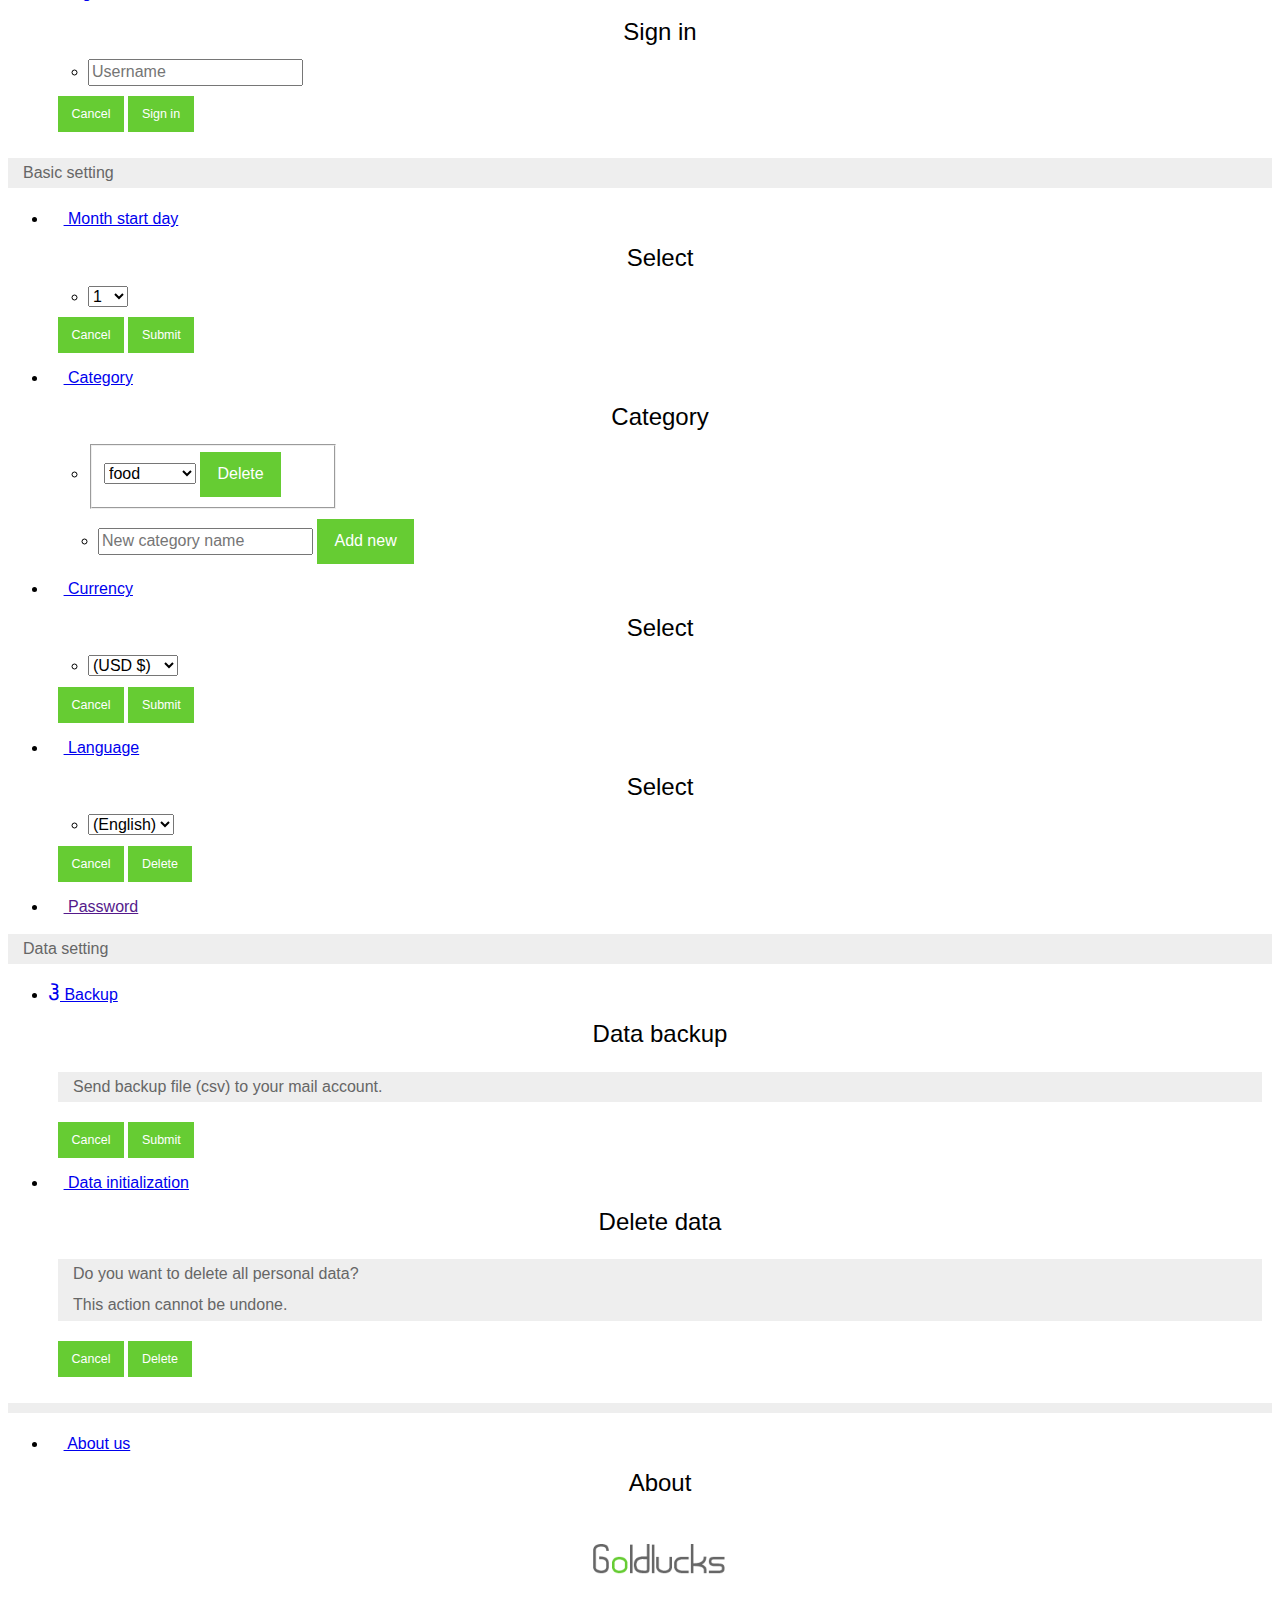
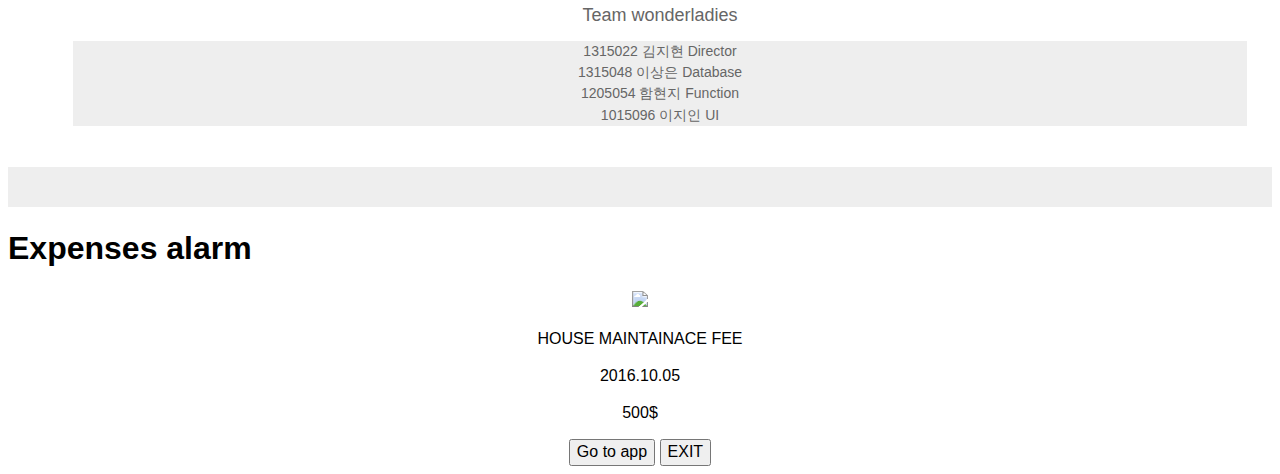
==== commit b0b5c131: "Merge branch 'feature-share' of github.com:HyunjiHam/GoldLucks-Web into feature-share" ====
--- a/index.html
+++ b/index.html
@@ -52,9 +52,9 @@
                 <a href="#"><i class="ui-icon-ion-ios-arrow-forward"></i></a></h2>
             </div>
             <ul data-role="listview">
-                <li data-role="fieldcontain">
+                <li id="Balance" data-role="fieldcontain">
                     Balance (+700000)
-                    <p class="ui-li-aside">+(1200000) -(500000)</p>
+                    <p id="total" class="ui-li-aside">+(1200000) -(500000)</p>
                 </li>
             </ul>
             <section id="cd-timeline" class="cd-container">
@@ -607,7 +607,7 @@
         <div data-role="header" data-position="fixed" data-tap-toggle="false">
             <a href="#sidebar4" data-icon="ion-navicon-round" data-iconpos="notext"></a>
             <h1 class="header-title">Share</h1>
-            <a href="" data-ajax="false" data-icon="ion-refresh" data-iconpos="notext"></a>
+            <a href=""  id="refreshbtn" data-ajax="false" data-icon="ion-refresh" data-iconpos="notext"></a>
         </div>
         <div data-role="panel" data-display="push" id="sidebar4">
             <ul data-role="listview">
@@ -969,7 +969,7 @@
 
 
 
-    <div data-role="page" id="alarmpage">
+    <!--<div data-role="page" id="alarmpage">
       <div data-role="header">
           <h1>FIXED EXPENSES ALARM</h1>
       </div>
@@ -983,6 +983,24 @@
           <div class="ui-block-a"><a href="#fixed" data-role="button">List</a></div>
           <div class="ui-block-b"><a href="#" data-role="button">Exit</a></div>
         </div>
+      </div>-->
+
+      <div data-role="page" id="alarmpage">
+        <div data-role="header" data-position="fixed" data-tap-toggle="false">
+            <h1 class="header-title">Expenses alarm</h1>
+        </div>
+        <div data-role="content">
+            <div class="ui-text-center">
+                <img class="ui-padding-img" src="images/alarm.png" height="200px" weight="200px">
+                <p id="aTitle">HOUSE MAINTAINACE FEE</p>
+                <p id="aDate">2016.10.05</p>
+                <p id="aAmount">500$</p>
+                <div data-role="footer" data-position="fixed">
+                    <button id="goto" data-inline="true">Go to app</button>
+                    <button id="exit" data-inline="true">EXIT</button>
+                </div>
+            </div>
+        </div>
       </div>
 
     </div>
